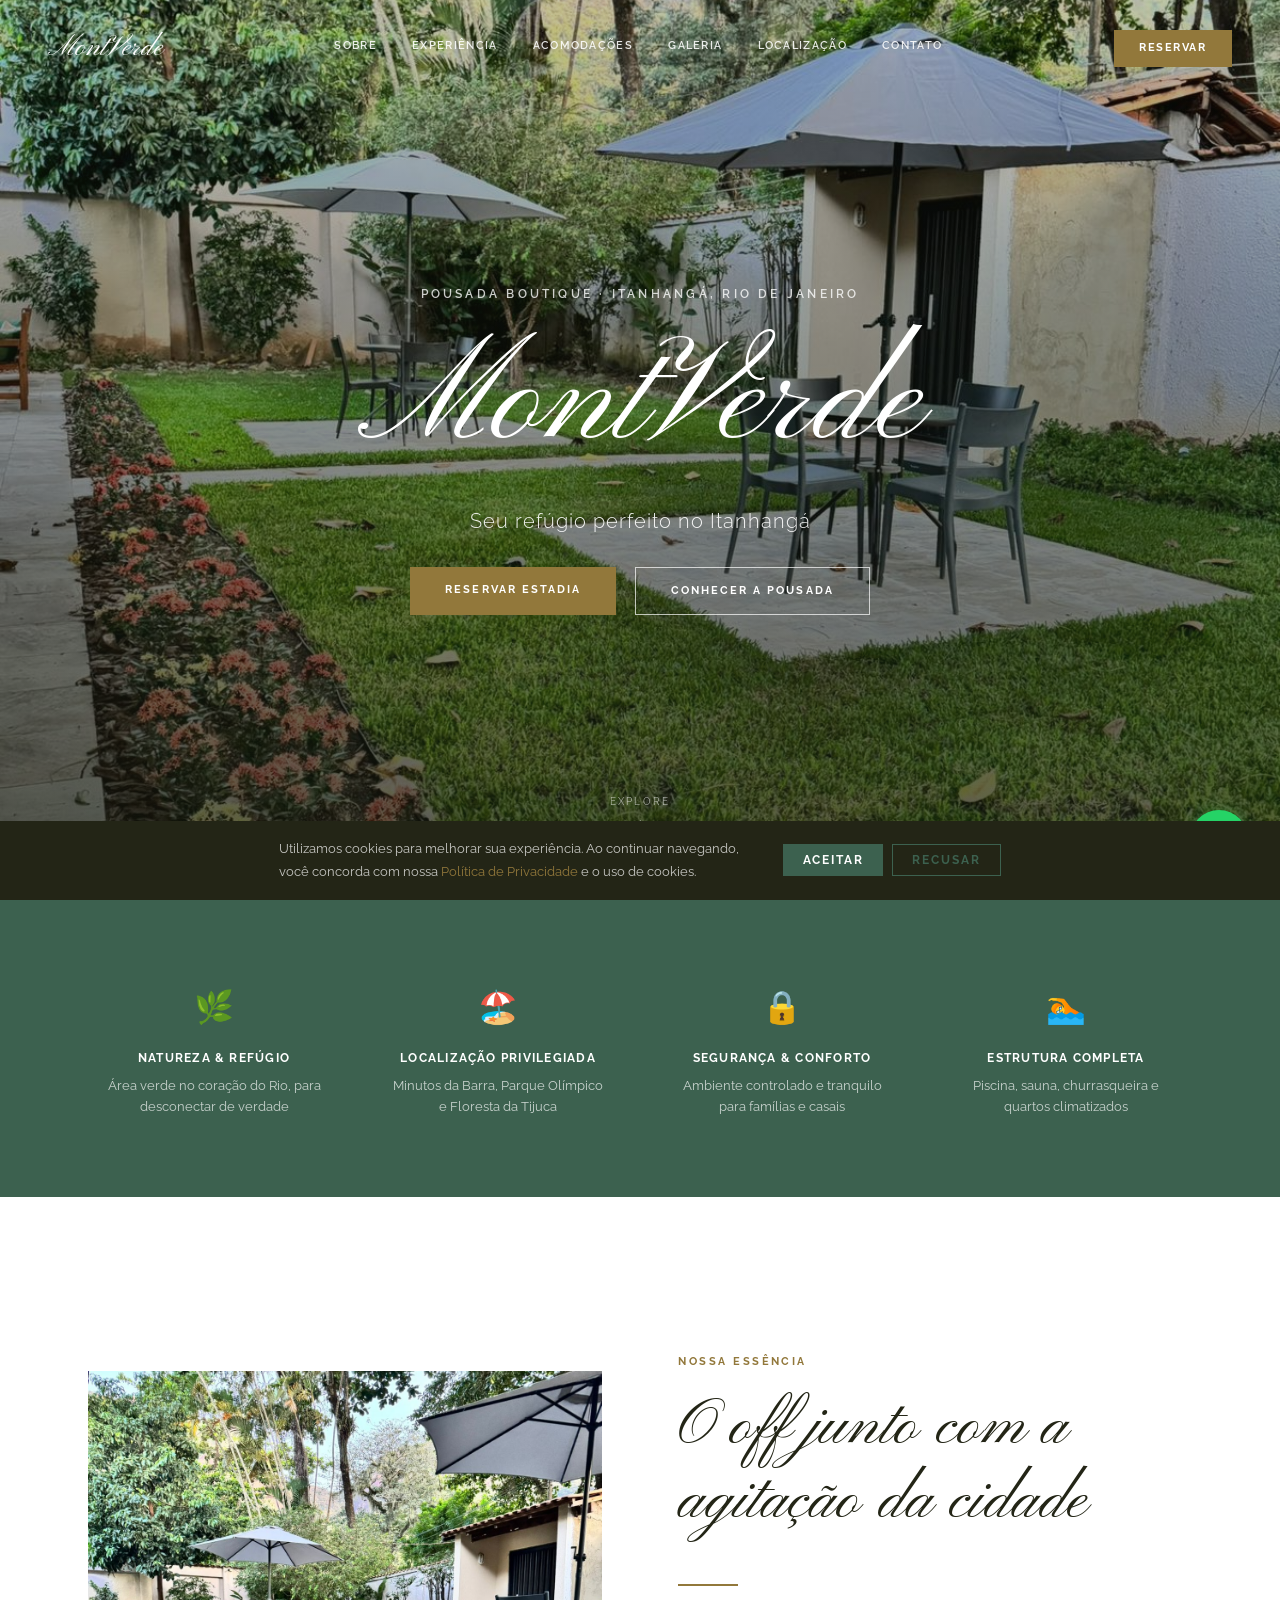
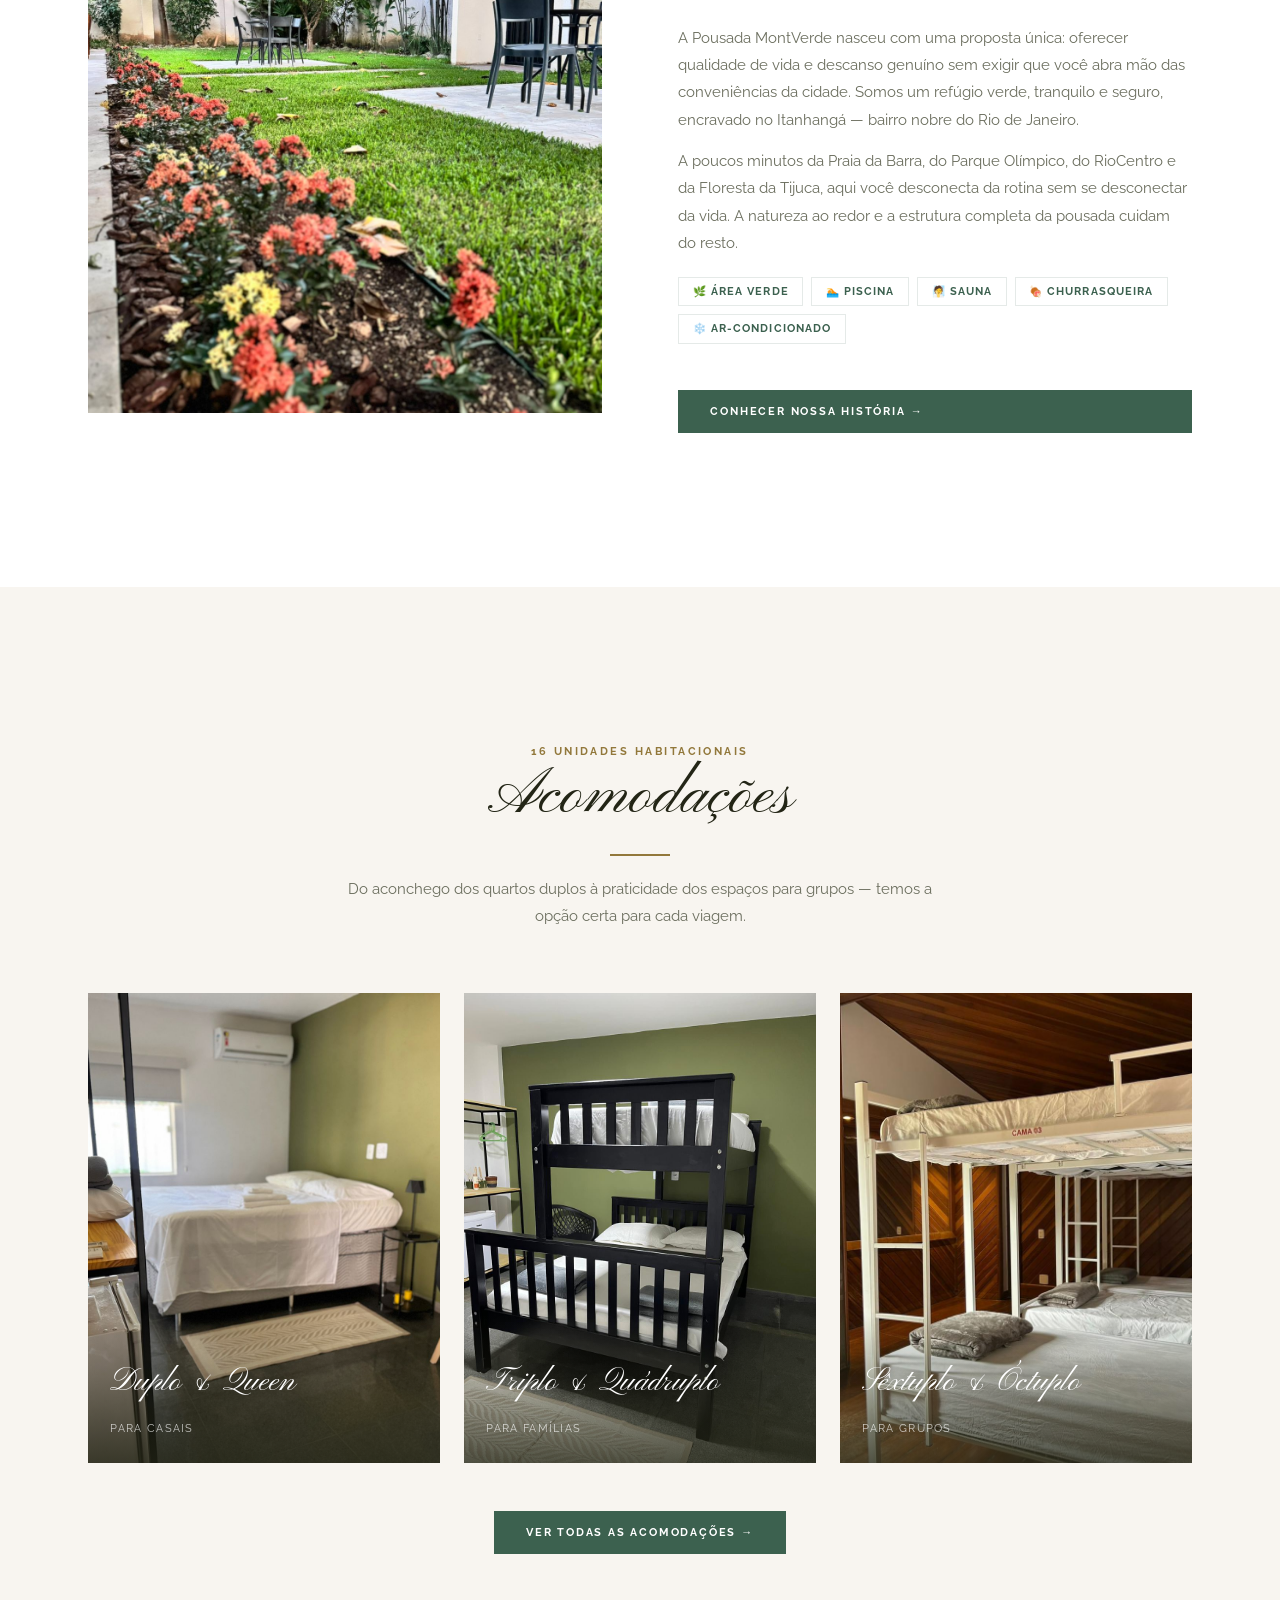
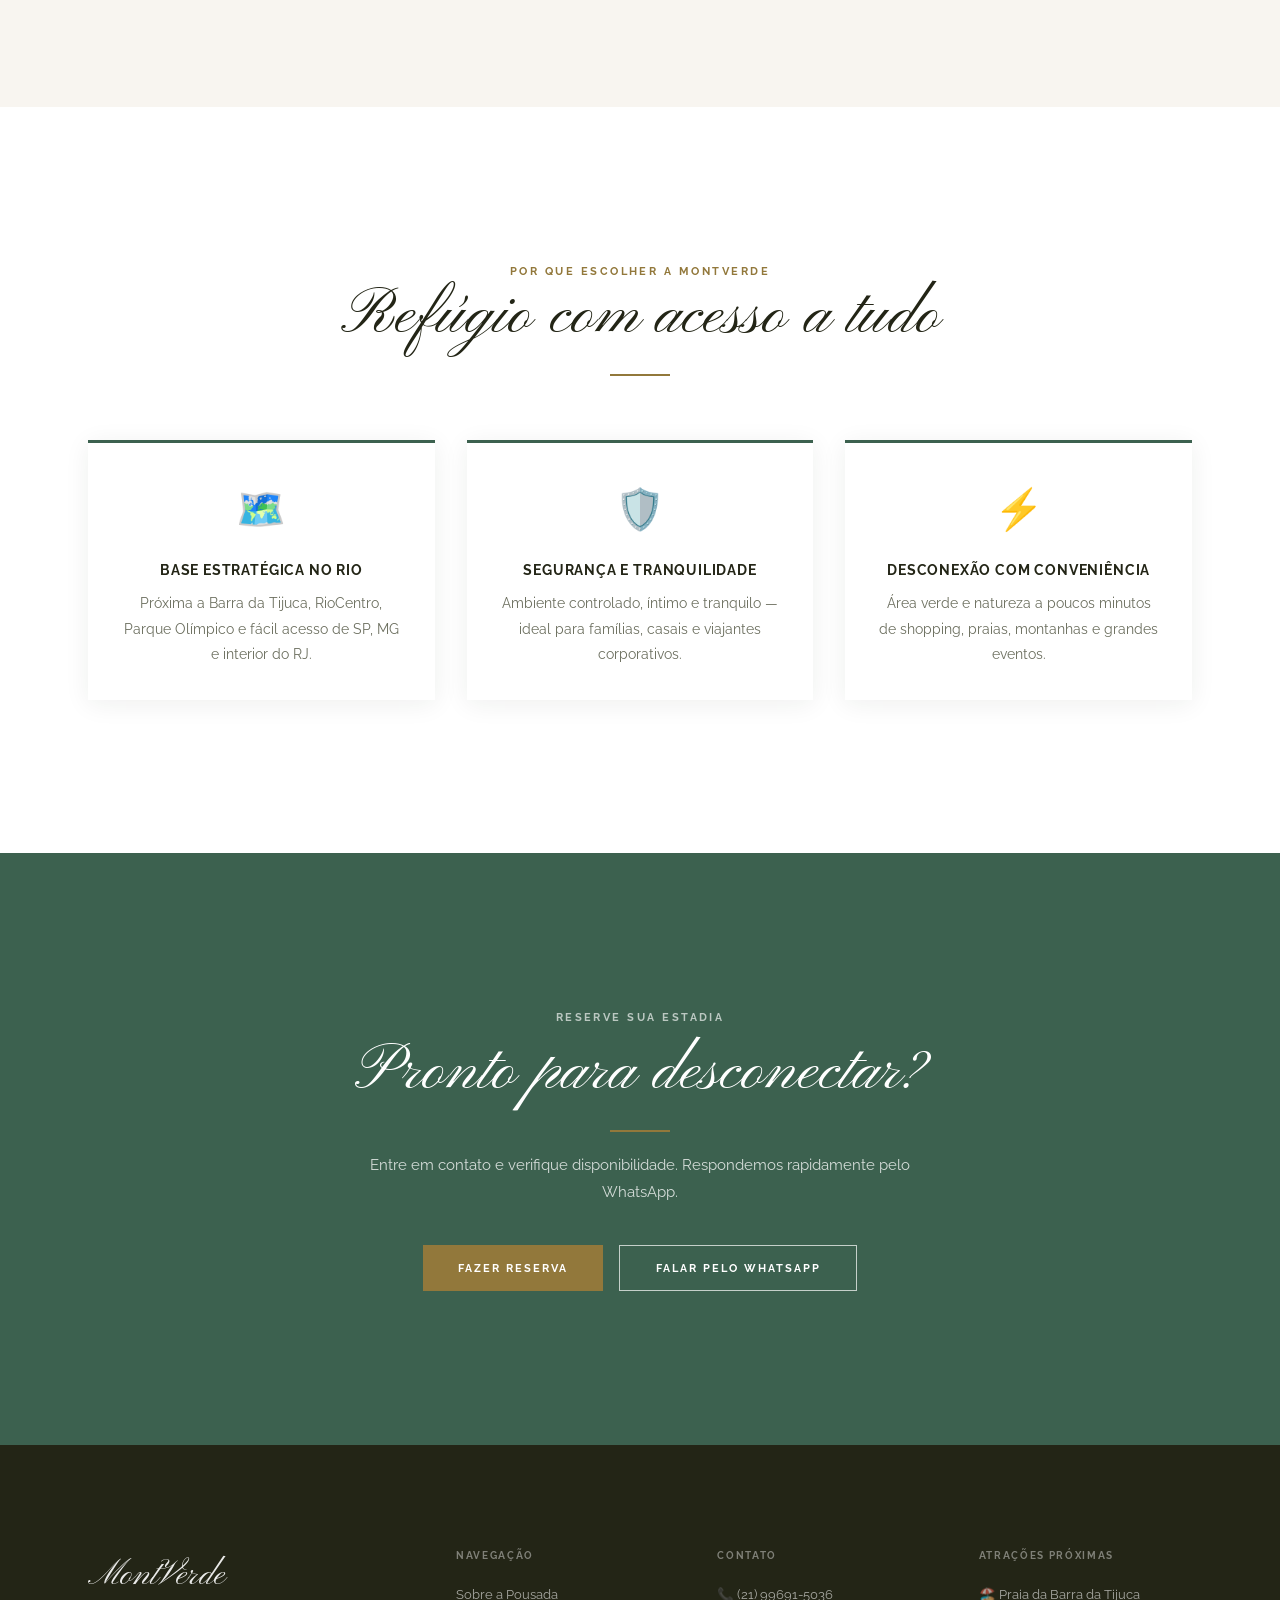
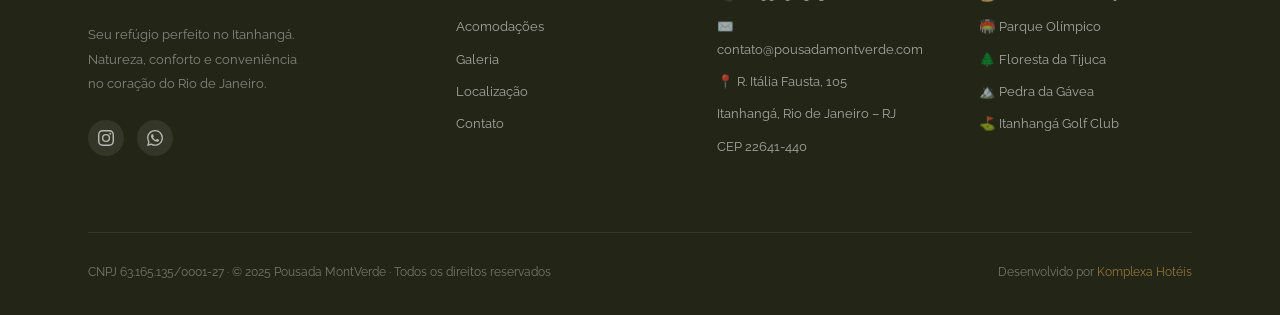
==== index.html @ 97b20285 "Add files via upload" ====
<!DOCTYPE html>
<html lang="pt-BR">
<head>
<meta charset="UTF-8">
<meta name="viewport" content="width=device-width, initial-scale=1.0">
<title>Pousada MontVerde | Refúgio Boutique no Itanhangá, Rio de Janeiro</title>
<meta name="description" content="Pousada boutique no coração do Itanhangá, Rio de Janeiro. Refúgio verde a minutos da Barra, Parque Olímpico e Floresta da Tijuca. Reserve sua estadia.">
<meta property="og:title" content="Pousada MontVerde | Itanhangá, Rio de Janeiro">
<meta property="og:description" content="Seu refúgio perfeito no Itanhangá — natureza, conforto e conveniência urbana no Rio de Janeiro.">
<meta property="og:image" content="https://pousadamontverde.com.br/assets/img/hero/fachada.jpg">
<meta property="og:url" content="https://pousadamontverde.com.br">
<meta property="og:type" content="website">
<link rel="canonical" href="https://pousadamontverde.com.br/">
<meta name="twitter:card" content="summary_large_image">
<meta name="twitter:image" content="https://pousadamontverde.com.br/assets/img/hero/fachada.jpg">

<!-- Schema.org -->


<!-- GTM HEAD -->
<script>(function(w,d,s,l,i){w[l]=w[l]||[];w[l].push({'gtm.start':
new Date().getTime(),event:'gtm.js'});var f=d.getElementsByTagName(s)[0],
j=d.createElement(s),dl=l!='dataLayer'?'&l='+l:'';j.async=true;j.src=
'https://www.googletagmanager.com/gtm.js?id='+i+dl;f.parentNode.insertBefore(j,f);
})(window,document,'script','dataLayer','GTM-MXDKKWH3');</script>

<!-- Fontes -->
<link rel="preconnect" href="https://fonts.googleapis.com">
<link rel="preconnect" href="https://fonts.gstatic.com" crossorigin>
<link href="https://fonts.googleapis.com/css2?family=Pinyon+Script&family=Raleway:ital,wght@0,300;0,400;0,500;0,600;0,700;1,300;1,400&display=swap" rel="stylesheet">

<!-- Lenis + GSAP + SplitType -->

<link rel="stylesheet" href="assets/css/style.css">

<script type="application/ld+json">
{
  "@context": "https://schema.org",
  "@type": "LodgingBusiness",
  "name": "Pousada MontVerde",
  "description": "Pousada boutique no Itanhangá, Rio de Janeiro. Refúgio verde com piscina, sauna, churrasqueira e fácil acesso à Barra da Tijuca.",
  "url": "https://pousadamontverde.com.br/",
  "telephone": "+55-21-99691-5036",
  "email": "contato@pousadamontverde.com",
  "image": "https://pousadamontverde.com.br/assets/img/hero/fachada.jpg",
  "taxID": "63.165.135/0001-27",
  "priceRange": "$$",
  "numberOfRooms": 16,
  "amenityFeature": [
    {"@type":"LocationFeatureSpecification","name":"Piscina","value":true},
    {"@type":"LocationFeatureSpecification","name":"Sauna","value":true},
    {"@type":"LocationFeatureSpecification","name":"Churrasqueira","value":true},
    {"@type":"LocationFeatureSpecification","name":"Ar-condicionado","value":true},
    {"@type":"LocationFeatureSpecification","name":"Wi-Fi","value":true}
  ],
  "address": {
    "@type": "PostalAddress",
    "streetAddress": "R. Itália Fausta, 105",
    "addressLocality": "Rio de Janeiro",
    "addressRegion": "RJ",
    "postalCode": "22641-440",
    "addressCountry": "BR"
  },
  "geo": {
    "@type": "GeoCoordinates",
    "latitude": -22.986,
    "longitude": -43.352
  },
  "sameAs": ["https://www.instagram.com/pousada_montverde/"],
  "checkinTime": "14:00",
  "checkoutTime": "12:00"
}
</script>
</head>
<body>

<!-- GTM BODY -->
<noscript><iframe src="https://www.googletagmanager.com/ns.html?id=GTM-MXDKKWH3"
height="0" width="0" style="display:none;visibility:hidden"></iframe></noscript>

<!-- ═══ HEADER ═══ -->
<header class="hdr hero-mode" id="hdr">
  <div class="hdr-inner">
    <a href="index.html" class="logo">MontVerde</a>
    <nav class="nav">
      <a href="sobre/">Sobre</a>
      <a href="experiencia/">Experiência</a>
      <a href="acomodacoes/">Acomodações</a>
      <a href="galeria/">Galeria</a>
      <a href="localizacao/">Localização</a>
      <a href="contato/">Contato</a>
    </nav>
    <a href="https://booking.hqbeds.com.br/montverde/rooms" class="hdr-btn">Reservar</a>
    <button class="ham" id="ham" aria-label="Menu" aria-expanded="false">
      <span></span><span></span><span></span>
    </button>
  </div>
</header>

<div class="mobnav" id="mobnav">
  <a href="sobre/" onclick="closeMob()">Sobre</a>
  <a href="experiencia/" onclick="closeMob()">Experiência</a>
  <a href="acomodacoes/" onclick="closeMob()">Acomodações</a>
  <a href="galeria/" onclick="closeMob()">Galeria</a>
  <a href="localizacao/" onclick="closeMob()">Localização</a>
  <a href="contato/" onclick="closeMob()">Contato</a>
  <a href="https://booking.hqbeds.com.br/montverde/rooms" class="btn-gold" style="margin-top:1rem" onclick="closeMob()">Reservar Agora</a>
</div>

<!-- ═══ HERO ═══ -->
<section class="hero" id="hero">
  <div class="hero-bg">
    <img src="assets/img/hero/fachada.jpg" alt="Pousada MontVerde — Itanhangá, Rio de Janeiro" fetchpriority="high" class="loaded">
  </div>
  <div class="hero-ov"></div>
  <div class="hero-c">
    <span class="hero-overline">Pousada Boutique · Itanhangá, Rio de Janeiro</span>
    <h1 class="hero-title">MontVerde</h1>
    <p class="hero-sub">Seu refúgio perfeito no Itanhangá</p>
    <div class="hero-ctas">
      <a href="https://booking.hqbeds.com.br/montverde/rooms" target="_blank" class="btn-gold">Reservar Estadia</a>
      <a href="sobre/" class="btn-outline-w">Conhecer a Pousada</a>
    </div>
  </div>
  <a href="#strip" class="hero-scroll" aria-label="Explorar">
    <span class="hero-scroll-label">Explore</span>
    <div class="hero-scroll-line"></div>
  </a>
</section>

<!-- ═══ STRIP DE HIGHLIGHTS ═══ -->
<div class="strip" id="strip">
  <div class="container">
    <div class="strip-g">
      <div class="strip-i">
        <div class="s-icon">🌿</div>
        <h4>Natureza & Refúgio</h4>
        <p>Área verde no coração do Rio, para desconectar de verdade</p>
      </div>
      <div class="strip-i">
        <div class="s-icon">🏖️</div>
        <h4>Localização Privilegiada</h4>
        <p>Minutos da Barra, Parque Olímpico e Floresta da Tijuca</p>
      </div>
      <div class="strip-i">
        <div class="s-icon">🔒</div>
        <h4>Segurança & Conforto</h4>
        <p>Ambiente controlado e tranquilo para famílias e casais</p>
      </div>
      <div class="strip-i">
        <div class="s-icon">🏊</div>
        <h4>Estrutura Completa</h4>
        <p>Piscina, sauna, churrasqueira e quartos climatizados</p>
      </div>
    </div>
  </div>
</div>

<!-- ═══ SOBRE PREVIEW ═══ -->
<section style="background:var(--surface)">
  <div class="container">
    <div class="ab-grid">
      <div class="ab-img">
        <img src="assets/img/sobre/entrada.jpg" alt="Área verde da Pousada MontVerde" loading="lazy" class="parallax">
      </div>
      <div class="ab-txt">
        <p class="overline">Nossa Essência</p>
        <h2>O off junto com a agitação da cidade</h2>
        <div class="divider"style="margin:1.5rem 0"></div>
        <p>A Pousada MontVerde nasceu com uma proposta única: oferecer qualidade de vida e descanso genuíno sem exigir que você abra mão das conveniências da cidade. Somos um refúgio verde, tranquilo e seguro, encravado no Itanhangá — bairro nobre do Rio de Janeiro.</p>
        <p>A poucos minutos da Praia da Barra, do Parque Olímpico, do RioCentro e da Floresta da Tijuca, aqui você desconecta da rotina sem se desconectar da vida. A natureza ao redor e a estrutura completa da pousada cuidam do resto.</p>
        <div class="badges">
          <span class="badge">🌿 Área Verde</span>
          <span class="badge">🏊 Piscina</span>
          <span class="badge">🧖 Sauna</span>
          <span class="badge">🍖 Churrasqueira</span>
          <span class="badge">❄️ Ar-condicionado</span>
        </div>
        <a href="sobre/" class="btn-green"style="display:inline-block;margin-top:2rem">Conhecer Nossa História →</a>
      </div>
    </div>
  </div>
</section>

<!-- ═══ QUARTOS PREVIEW ═══ -->
<section>
  <div class="container">
    <div class="sec-head c">
      <p class="overline">16 Unidades Habitacionais</p>
      <h2>Acomodações</h2>
      <div class="divider cx"></div>
      <p>Do aconchego dos quartos duplos à praticidade dos espaços para grupos — temos a opção certa para cada viagem.</p>
    </div>
    <div class="rp-g">
      <a href="acomodacoes/" class="rp-c">
        <img src="assets/img/quartos/casal.jpg" alt="Quarto Duplo Casal — Pousada MontVerde" loading="lazy">
        <div class="rp-info">
          <h3>Duplo & Queen</h3>
          <span>Para casais</span>
        </div>
      </a>
      <a href="acomodacoes/" class="rp-c">
        <img src="assets/img/quartos/triplo-beliche.jpg" alt="Quarto para famílias — Pousada MontVerde" loading="lazy">
        <div class="rp-info">
          <h3>Triplo & Quádruplo</h3>
          <span>Para famílias</span>
        </div>
      </a>
      <a href="acomodacoes/" class="rp-c">
        <img src="assets/img/quartos/sextuplo.jpg" alt="Quarto para grupos — Pousada MontVerde" loading="lazy">
        <div class="rp-info">
          <h3>Sêxtuplo & Óctuplo</h3>
          <span>Para grupos</span>
        </div>
      </a>
    </div>
    <div style="text-align:center;margin-top:3rem">
      <a href="acomodacoes/" class="btn-green">Ver Todas as Acomodações →</a>
    </div>
  </div>
</section>

<!-- ═══ DIFERENCIAIS VISUAIS ═══ -->
<section style="background:var(--surface)">
  <div class="container">
    <div class="sec-head c">
      <p class="overline">Por que escolher a MontVerde</p>
      <h2>Refúgio com acesso a tudo</h2>
      <div class="divider cx"></div>
    </div>
    <div class="dif-g">
      <div class="dif-c">
        <div class="dif-icon">🗺️</div>
        <h4>Base Estratégica no Rio</h4>
        <p>Próxima a Barra da Tijuca, RioCentro, Parque Olímpico e fácil acesso de SP, MG e interior do RJ.</p>
      </div>
      <div class="dif-c">
        <div class="dif-icon">🛡️</div>
        <h4>Segurança e Tranquilidade</h4>
        <p>Ambiente controlado, íntimo e tranquilo — ideal para famílias, casais e viajantes corporativos.</p>
      </div>
      <div class="dif-c">
        <div class="dif-icon">⚡</div>
        <h4>Desconexão com Conveniência</h4>
        <p>Área verde e natureza a poucos minutos de shopping, praias, montanhas e grandes eventos.</p>
      </div>
    </div>
  </div>
</section>

<!-- ═══ CTA SEÇÃO ═══ -->
<section style="background:var(--accent);text-align:center">
  <div class="container">
    <p class="overline" style="color:rgba(255,255,255,.65);text-align:center;display:block;margin:0 auto">Reserve sua estadia</p>
    <h2 style="color:#fff;margin:.6rem auto 1rem;text-align:center">Pronto para desconectar?</h2>
    <div class="divider cx"style="background:var(--cta)"></div>
    <p style="color:rgba(255,255,255,.78);margin:1.2rem auto 2.5rem;text-align:center">Entre em contato e verifique disponibilidade. Respondemos rapidamente pelo WhatsApp.</p>
    <div style="display:flex;gap:1rem;justify-content:center;flex-wrap:wrap">
      <a href="contato/" class="btn-gold">Fazer Reserva</a>
      <button class="btn-outline-w"onclick="openWAModal('Home — CTA')">Falar pelo WhatsApp</button>
    </div>
  </div>
</section>

<!-- ═══ FOOTER ═══ -->
<footer>
  <div class="container">
    <div class="ft-grid">
      <div class="ft-brand">
        <span class="logo">MontVerde</span>
        <p>Seu refúgio perfeito no Itanhangá. Natureza, conforto e conveniência no coração do Rio de Janeiro.</p>
        <div class="ft-social">
          <a href="https://instagram.com/pousada_montverde" target="_blank" rel="noopener" aria-label="Instagram">
            <svg width="16" height="16" viewBox="0 0 24 24" fill="currentColor"><path d="M12 2.163c3.204 0 3.584.012 4.85.07 3.252.148 4.771 1.691 4.919 4.919.058 1.265.069 1.645.069 4.849 0 3.205-.012 3.584-.069 4.849-.149 3.225-1.664 4.771-4.919 4.919-1.266.058-1.644.07-4.85.07-3.204 0-3.584-.012-4.849-.07-3.26-.149-4.771-1.699-4.919-4.92-.058-1.265-.07-1.644-.07-4.849 0-3.204.013-3.583.07-4.849.149-3.227 1.664-4.771 4.919-4.919 1.266-.057 1.645-.069 4.849-.069zM12 0C8.741 0 8.333.014 7.053.072 2.695.272.273 2.69.073 7.052.014 8.333 0 8.741 0 12c0 3.259.014 3.668.072 4.948.2 4.358 2.618 6.78 6.98 6.98C8.333 23.986 8.741 24 12 24c3.259 0 3.668-.014 4.948-.072 4.354-.2 6.782-2.618 6.979-6.98.059-1.28.073-1.689.073-4.948 0-3.259-.014-3.667-.072-4.947-.196-4.354-2.617-6.78-6.979-6.98C15.668.014 15.259 0 12 0zm0 5.838a6.162 6.162 0 100 12.324 6.162 6.162 0 000-12.324zM12 16a4 4 0 110-8 4 4 0 010 8zm6.406-11.845a1.44 1.44 0 100 2.881 1.44 1.44 0 000-2.881z"/></svg>
          </a>
          <a href="https://wa.me/5521996915036" target="_blank" rel="noopener" aria-label="WhatsApp">
            <svg width="16" height="16" viewBox="0 0 24 24" fill="currentColor"><path d="M17.472 14.382c-.297-.149-1.758-.867-2.03-.967-.273-.099-.471-.148-.67.15-.197.297-.767.966-.94 1.164-.173.199-.347.223-.644.075-.297-.15-1.255-.463-2.39-1.475-.883-.788-1.48-1.761-1.653-2.059-.173-.297-.018-.458.13-.606.134-.133.298-.347.446-.52.149-.174.198-.298.298-.497.099-.198.05-.371-.025-.52-.075-.149-.669-1.612-.916-2.207-.242-.579-.487-.5-.669-.51-.173-.008-.371-.01-.57-.01-.198 0-.52.074-.792.372-.272.297-1.04 1.016-1.04 2.479 0 1.462 1.065 2.875 1.213 3.074.149.198 2.096 3.2 5.077 4.487.709.306 1.262.489 1.694.625.712.227 1.36.195 1.871.118.571-.085 1.758-.719 2.006-1.413.248-.694.248-1.289.173-1.413-.074-.124-.272-.198-.57-.347m-5.421 7.403h-.004a9.87 9.87 0 01-5.031-1.378l-.361-.214-3.741.982.998-3.648-.235-.374a9.86 9.86 0 01-1.51-5.26c.001-5.45 4.436-9.884 9.888-9.884 2.64 0 5.122 1.03 6.988 2.898a9.825 9.825 0 012.893 6.994c-.003 5.45-4.437 9.884-9.885 9.884m8.413-18.297A11.815 11.815 0 0012.05 0C5.495 0 .16 5.335.157 11.892c0 2.096.547 4.142 1.588 5.945L.057 24l6.305-1.654a11.882 11.882 0 005.683 1.448h.005c6.554 0 11.89-5.335 11.893-11.893a11.821 11.821 0 00-3.48-8.413z"/></svg>
          </a>
        </div>
      </div>
      <div class="ft-col">
        <h4>Navegação</h4>
        <a href="sobre/">Sobre a Pousada</a>
        <a href="acomodacoes/">Acomodações</a>
        <a href="galeria/">Galeria</a>
        <a href="localizacao/">Localização</a>
        <a href="contato/">Contato</a>
      </div>
      <div class="ft-col">
        <h4>Contato</h4>
        <span>📞 (21) 99691-5036</span>
        <span>✉️ contato@pousadamontverde.com</span>
        <span>📍 R. Itália Fausta, 105</span>
        <span>Itanhangá, Rio de Janeiro – RJ</span>
        <span>CEP 22641-440</span>
      </div>
      <div class="ft-col">
        <h4>Atrações Próximas</h4>
        <span>🏖️ Praia da Barra da Tijuca</span>
        <span>🏟️ Parque Olímpico</span>
        <span>🌲 Floresta da Tijuca</span>
        <span>🏔️ Pedra da Gávea</span>
        <span>⛳ Itanhangá Golf Club</span>
      </div>
    </div>
    <div class="ft-bottom">
      <p>CNPJ 63.165.135/0001-27 · © 2025 Pousada MontVerde · Todos os direitos reservados</p>
      <p>Desenvolvido por <a href="#" target="_blank">Komplexa Hotéis</a></p>
    </div>
  </div>
</footer>

<!-- ═══ WHATSAPP BOTÃO FLUTUANTE ═══ -->
<button class="wa-btn" onclick="openWAModal()" aria-label="Falar pelo WhatsApp">
  <svg viewBox="0 0 24 24"><path d="M17.472 14.382c-.297-.149-1.758-.867-2.03-.967-.273-.099-.471-.148-.67.15-.197.297-.767.966-.94 1.164-.173.199-.347.223-.644.075-.297-.15-1.255-.463-2.39-1.475-.883-.788-1.48-1.761-1.653-2.059-.173-.297-.018-.458.13-.606.134-.133.298-.347.446-.52.149-.174.198-.298.298-.497.099-.198.05-.371-.025-.52-.075-.149-.669-1.612-.916-2.207-.242-.579-.487-.5-.669-.51-.173-.008-.371-.01-.57-.01-.198 0-.52.074-.792.372-.272.297-1.04 1.016-1.04 2.479 0 1.462 1.065 2.875 1.213 3.074.149.198 2.096 3.2 5.077 4.487.709.306 1.262.489 1.694.625.712.227 1.36.195 1.871.118.571-.085 1.758-.719 2.006-1.413.248-.694.248-1.289.173-1.413-.074-.124-.272-.198-.57-.347m-5.421 7.403h-.004a9.87 9.87 0 01-5.031-1.378l-.361-.214-3.741.982.998-3.648-.235-.374a9.86 9.86 0 01-1.51-5.26c.001-5.45 4.436-9.884 9.888-9.884 2.64 0 5.122 1.03 6.988 2.898a9.825 9.825 0 012.893 6.994c-.003 5.45-4.437 9.884-9.885 9.884m8.413-18.297A11.815 11.815 0 0012.05 0C5.495 0 .16 5.335.157 11.892c0 2.096.547 4.142 1.588 5.945L.057 24l6.305-1.654a11.882 11.882 0 005.683 1.448h.005c6.554 0 11.89-5.335 11.893-11.893a11.821 11.821 0 00-3.48-8.413z"/></svg>
</button>

<!-- ═══ MODAL WHATSAPP ═══ -->
<div class="wa-modal" id="waModal">
  <div class="wa-box">
    <div class="wa-box-hdr">
      <h4>💬 Falar com a Pousada</h4>
      <button class="wa-close" onclick="closeWAModal()">×</button>
    </div>
    <form onsubmit="submitWAForm(event)">
      <input type="hidden" id="wa-contexto" value="">
      <div class="fg"><label>Seu nome *</label><input type="text" id="wa-nome" placeholder="Como posso te chamar?" required></div>
      <div class="fg"><label>E-mail</label><input type="email" id="wa-email" placeholder="seu@email.com"></div>
      <div class="fg"><label>Telefone *</label><input type="tel" id="wa-tel" placeholder="(21) 99999-9999" required></div>
      <div class="fg"><label>Check-in</label><input type="date" id="wa-checkin"></div>
      <div class="fg"><label>Check-out</label><input type="date" id="wa-checkout"></div>
      <button type="submit" class="wa-submit">Abrir WhatsApp →</button>
    </form>
  </div>
</div>

<!-- ═══ POPUP DESCONTO ═══ -->
<div class="discount-popup" id="discountPopup">
  <div class="dp-box">
    <button class="dp-close" onclick="closePopup()">×</button>
    <div class="dp-content">
      <p class="overline">Oferta exclusiva</p>
      <h3>Reserve direto e<br><span class="dp-highlight">economize mais</span></h3>
      <p class="dp-sub">Deixe seu contato e receba condições especiais para reservas diretas na Pousada MontVerde.</p>
      <form onsubmit="submitPopup(event)">
        <div class="dp-field"><input type="text" id="popup-nome" placeholder="Seu nome" required></div>
        <div class="dp-field"><input type="email" id="popup-email" placeholder="Seu melhor e-mail" required></div>
        <button type="submit" class="dp-btn">Quero as condições especiais →</button>
      </form>
      <p class="dp-disclaimer">Ao enviar, você concorda com nossa <a href="#">Política de Privacidade</a>. Sem spam.</p>
    </div>
    <div class="dp-img">
      <img src="assets/img/hero/fachada.jpg" alt="Pousada MontVerde" class="loaded">
      <div class="dp-img-ov"></div>
    </div>
  </div>
</div>

<!-- ═══ COOKIE BANNER ═══ -->
<div class="ck" id="cookieBanner">
  <div class="ck-in">
    <p>Utilizamos cookies para melhorar sua experiência. Ao continuar navegando, você concorda com nossa <a href="#">Política de Privacidade</a> e o uso de cookies.</p>
    <div style="display:flex;gap:.6rem;flex-shrink:0">
      <button class="btn-green" style="font-size:.72rem;padding:.5rem 1.2rem" onclick="acceptCookies()">Aceitar</button>
      <button class="btn-outline" style="font-size:.72rem;padding:.5rem 1.2rem" onclick="declineCookies()">Recusar</button>
    </div>
  </div>
</div>

<script src="assets/js/main.js"></script>
</body>
</html>
---- assets/css/style.css ----
/* ============================================================
   POUSADA MONTVERDE — style.css
   Gerado pela skill hotel-boutique-site | Komplexa Hotéis
   ============================================================ */

/* ── RESET ── */
*, *::before, *::after { margin: 0; padding: 0; box-sizing: border-box; }
html { scroll-behavior: auto; }
body {
  background: var(--bg); color: var(--text);
  font-family: var(--font-body); overflow-x: hidden;
  -webkit-font-smoothing: antialiased; line-height: 1.7;
}
img, video { max-width: 100%; display: block; object-fit: cover; }
a { color: inherit; text-decoration: none; }
button { cursor: pointer; }

/* ── TOKENS ── */
:root {
  --accent:       #3c614f;
  --accent-hover: #2d4e3d;
  --accent-rgb:   60, 97, 79;
  --accent-soft:  rgba(60,97,79,.08);
  --cta:          #92783b;
  --cta-hover:    #7a6430;
  --cta-rgb:      146,120,59;
  --bg:           #f8f5f0;
  --bg-rgb:       248,245,240;
  --surface:      #ffffff;
  --surface-light:#f0ede7;
  --text:         #232516;
  --text-muted:   #6b6e5e;
  --border:       rgba(60,97,79,.13);
  --shadow:       0 4px 24px rgba(35,37,22,.07);
  --shadow-lg:    0 12px 48px rgba(35,37,22,.13);
  --hero-overlay: linear-gradient(to bottom,rgba(35,37,22,.28) 0%,rgba(35,37,22,.05) 40%,rgba(35,37,22,.58) 100%);
  --font-display: 'Pinyon Script', cursive;
  --font-body:    'Raleway', sans-serif;
  --space-xs: clamp(.5rem,1vw,.75rem);
  --space-sm: clamp(1rem,2vw,1.5rem);
  --space-md: clamp(2rem,4vw,3rem);
  --space-lg: clamp(4rem,8vw,6rem);
  --space-xl: clamp(6rem,12vw,10rem);
  --space-xxl:clamp(8rem,15vw,14rem);
  --ease: cubic-bezier(.25,.46,.45,.94);
}

/* ── TIPOGRAFIA ── */
h1 { font-family:var(--font-display); font-size:clamp(3rem,8vw,7rem); font-weight:400; line-height:1.05; }
h2 { font-family:var(--font-display); font-size:clamp(2.2rem,5vw,4rem); font-weight:400; line-height:1.15; }
h3 { font-family:var(--font-display); font-size:clamp(1.4rem,2.5vw,2rem); font-weight:400; }
h4 { font-family:var(--font-body); font-size:.85rem; font-weight:700; letter-spacing:.06em; text-transform:uppercase; }
.overline { font-family:var(--font-body); font-size:.7rem; letter-spacing:.22em; text-transform:uppercase; color:var(--cta); font-weight:700; }
p { font-size:clamp(.92rem,1.1vw,1.04rem); line-height:1.85; color:var(--text-muted); max-width:65ch; }

/* ── LAYOUT ── */
section { padding:var(--space-xl) 0; }
.container { max-width:1200px; margin:0 auto; padding:0 clamp(1.5rem,4vw,3rem); }
.sec-head { margin-bottom:clamp(2.5rem,5vw,4rem); }
.sec-head.c { text-align:center; }
.sec-head.c p { margin:0 auto; }

/* ── DIVIDERS ── */
.divider { width:60px; height:1.5px; background:var(--cta); transform-origin:left center; }
.divider.cx { margin:1.2rem auto; transform-origin:center; }

/* ── LAZY LOAD ── */
img { opacity:0; transition:opacity .6s ease; }
img.loaded { opacity:1; }

/* ── PLACEHOLDER QUANDO SEM FOTO ── */
.hero-bg img { background:linear-gradient(160deg,#232516 0%,#3c614f 100%); }
.pg-hero > img { background:linear-gradient(160deg,#232516 0%,#3c614f 60%); }
.ab-img img,.sobre-img-big img,.sobre-img-sm img,.rc-img img,.rp-c img,.gi img,.dp-img img { background:var(--surface-light); }

/* ── BOTÕES ── */
.btn-primary { display:inline-block; background:var(--accent); color:#fff; padding:.85rem 2.2rem; font-family:var(--font-body); font-size:.7rem; letter-spacing:.18em; text-transform:uppercase; font-weight:700; transition:background .3s; border:none; }
.btn-primary:hover { background:var(--accent-hover); }
.btn-gold { display:inline-block; background:var(--cta); color:#fff; padding:.85rem 2.2rem; font-family:var(--font-body); font-size:.7rem; letter-spacing:.18em; text-transform:uppercase; font-weight:700; transition:background .3s; border:none; }
.btn-gold:hover { background:var(--cta-hover); }
.btn-green { display:inline-block; background:var(--accent); color:#fff; padding:.75rem 2rem; font-family:var(--font-body); font-size:.7rem; letter-spacing:.16em; text-transform:uppercase; font-weight:700; transition:background .3s; border:none; }
.btn-green:hover { background:var(--accent-hover); }
.btn-outline { display:inline-block; background:transparent; color:var(--accent); padding:.75rem 2rem; font-family:var(--font-body); font-size:.7rem; letter-spacing:.16em; text-transform:uppercase; font-weight:700; border:1.5px solid var(--accent); transition:all .3s; }
.btn-outline:hover { background:var(--accent); color:#fff; }
.btn-outline-w { display:inline-block; background:transparent; color:#fff; padding:.85rem 2.2rem; font-family:var(--font-body); font-size:.7rem; letter-spacing:.18em; text-transform:uppercase; font-weight:700; border:1.5px solid rgba(255,255,255,.7); transition:all .3s; }
.btn-outline-w:hover { background:#fff; color:var(--accent); }

/* ── HEADER ── */
.hdr { position:fixed; top:0; left:0; right:0; z-index:1000; padding:1.5rem 0; transition:all .4s var(--ease); }
.hdr.hero-mode { background:transparent; }
.hdr.solid { background:rgba(var(--bg-rgb),.97); backdrop-filter:blur(20px); padding:.9rem 0; box-shadow:0 1px 0 var(--border); }
.hdr-inner { max-width:1400px; margin:0 auto; padding:0 clamp(1.5rem,4vw,3rem); display:flex; align-items:center; justify-content:space-between; }
.logo { font-family:var(--font-display); font-size:1.8rem; font-weight:400; color:#fff; transition:color .4s; }
.hdr.solid .logo { color:var(--accent); }
.nav { display:flex; gap:2.2rem; }
.nav a { font-family:var(--font-body); font-size:.68rem; letter-spacing:.12em; text-transform:uppercase; font-weight:600; color:rgba(255,255,255,.88); position:relative; padding-bottom:4px; transition:color .3s; }
.hdr.solid .nav a { color:var(--text); }
.nav a::after { content:''; position:absolute; bottom:0; left:0; width:0; height:1px; background:var(--cta); transition:width .3s; }
.nav a:hover::after { width:100%; }
.hdr-btn { background:var(--cta); color:#fff; border:none; padding:.6rem 1.6rem; font-family:var(--font-body); font-size:.68rem; letter-spacing:.14em; text-transform:uppercase; font-weight:700; cursor:pointer; transition:background .3s; text-decoration:none; display:inline-block; }
.hdr-btn:hover { background:var(--cta-hover); }
.ham { display:none; flex-direction:column; gap:5px; background:none; border:none; cursor:pointer; padding:.5rem; }
.ham span { width:26px; height:1.5px; background:#fff; transition:all .3s; }
.hdr.solid .ham span { background:var(--text); }
.ham.open span:nth-child(1) { transform:rotate(45deg) translate(5px,4px); }
.ham.open span:nth-child(2) { opacity:0; }
.ham.open span:nth-child(3) { transform:rotate(-45deg) translate(5px,-4px); }
.mobnav { position:fixed; inset:0; z-index:999; background:var(--bg); display:flex; flex-direction:column; align-items:center; justify-content:center; gap:1.8rem; opacity:0; visibility:hidden; transition:all .4s var(--ease); padding:2rem; }
.mobnav.open { opacity:1; visibility:visible; }
.mobnav a { font-family:var(--font-display); font-size:clamp(1.8rem,5vw,2.8rem); color:var(--text); transition:color .2s; }
.mobnav a:hover { color:var(--accent); }
.mobnav .btn-gold { font-family:var(--font-body)!important; font-size:.75rem!important; letter-spacing:.18em!important; padding:.85rem 2rem!important; }

/* ── HERO ── */
/* ── HERO ── */
.hero { position:relative; height:100vh; min-height:600px; display:flex; flex-direction:column; align-items:center; justify-content:center; overflow:hidden; }
.hero-bg { position:absolute; inset:0; }
.hero-bg img { width:100%; height:100%; object-fit:cover; opacity:1; }
.hero-ov { position:absolute; inset:0; background:linear-gradient(to bottom,rgba(20,24,14,.25) 0%,rgba(20,24,14,.45) 40%,rgba(20,24,14,.72) 100%); }
.hero-c { position:relative; z-index:2; display:flex; flex-direction:column; align-items:center; text-align:center; padding:0 clamp(1.5rem,4vw,3rem); width:100%; gap:clamp(1.4rem,3vh,2.2rem); }
.hero-overline { font-family:var(--font-body); font-size:.72rem; letter-spacing:.28em; text-transform:uppercase; color:rgba(255,255,255,.78); font-weight:600; display:block; margin:0; }
.hero-title { font-family:var(--font-display); font-size:clamp(4.5rem,12vw,9rem); font-weight:400; line-height:1; color:#fff; margin:0; }
.hero-divider { width:50px; height:1.5px; background:var(--cta); margin:0; display:none; }
.hero-sub { font-family:var(--font-body); font-size:clamp(1rem,1.6vw,1.25rem); color:rgba(255,255,255,.92); letter-spacing:.05em; font-weight:300; margin:0; }
.hero-ctas { display:flex; gap:1.2rem; justify-content:center; flex-wrap:wrap; margin:0; }
.hero-scroll { position:absolute; bottom:2.5rem; left:50%; transform:translateX(-50%); z-index:2; display:flex; flex-direction:column; align-items:center; gap:.6rem; color:rgba(255,255,255,.6); text-decoration:none; transition:color .3s; }
.hero-scroll:hover { color:rgba(255,255,255,.95); }
.hero-scroll-label { font-family:var(--font-body); font-size:.62rem; letter-spacing:.22em; text-transform:uppercase; }
.hero-scroll-line { width:1px; height:40px; background:rgba(255,255,255,.45); animation:scrollPulse 2s ease-in-out infinite; }
@keyframes scrollPulse { 0%,100%{opacity:.3} 50%{opacity:1} }
.scroll-hint { position:absolute; bottom:2.5rem; left:50%; transform:translateX(-50%); display:flex; flex-direction:column; align-items:center; gap:.5rem; z-index:2; }
.scroll-hint span { font-family:var(--font-body); font-size:.62rem; letter-spacing:.2em; text-transform:uppercase; color:rgba(255,255,255,.55); }
.scl { width:1px; height:50px; background:linear-gradient(to bottom,rgba(255,255,255,.5),transparent); animation:scrollPulse 1.8s ease-in-out infinite; }
@keyframes scrollPulse { 0%,100%{opacity:.3} 50%{opacity:1} }

/* HQ Beds booking widget wrapper */
.hqbeds-wrap { background:rgba(248,245,240,.97); padding:1rem 1.5rem; max-width:380px; margin:0 auto; box-shadow:0 8px 32px rgba(0,0,0,.22); display:flex; justify-content:center; align-items:center; }

/* ── STRIP ── */
.strip { background:var(--accent); padding:clamp(2.5rem,5vw,4rem) 0; }
.strip-g { display:grid; grid-template-columns:repeat(4,1fr); gap:2rem; text-align:center; }
.strip-i { padding:1rem; }
.s-icon { font-size:2rem; margin-bottom:.8rem; }
.strip-i h4 { color:#fff; font-size:.78rem; letter-spacing:.1em; margin-bottom:.4rem; }
.strip-i p { color:rgba(255,255,255,.72); font-size:.8rem; max-width:100%; line-height:1.65; }

/* ── SOBRE PREVIEW ── */
.ab-grid { display:grid; grid-template-columns:1fr 1fr; gap:clamp(3rem,6vw,6rem); align-items:center; }
.ab-img { position:relative; overflow:hidden; aspect-ratio:4/5; }
.ab-img img { width:100%; height:100%; object-fit:cover; }
.ab-txt { display:flex; flex-direction:column; gap:.9rem; }
.ab-txt h2 { margin:.4rem 0; }
.badges { display:flex; flex-wrap:wrap; gap:.5rem; margin-top:.4rem; }
.badge { display:inline-block; padding:.3rem .85rem; border:1px solid var(--border); font-size:.66rem; letter-spacing:.1em; text-transform:uppercase; color:var(--accent); font-weight:700; }

/* ── QUARTOS PREVIEW ── */
.rp-g { display:grid; grid-template-columns:repeat(3,1fr); gap:1.5rem; margin-top:clamp(2.5rem,5vw,4rem); }
.rp-c { position:relative; overflow:hidden; aspect-ratio:3/4; display:block; }
.rp-c img { width:100%; height:100%; object-fit:cover; transition:transform .7s var(--ease); }
.rp-c:hover img { transform:scale(1.07); }
.rp-info { position:absolute; bottom:0; left:0; right:0; padding:2.5rem 1.4rem 1.4rem; background:linear-gradient(to top,rgba(35,37,22,.78),transparent); color:#fff; }
.rp-info h3 { color:#fff; margin-bottom:.2rem; }
.rp-info span { font-size:.68rem; letter-spacing:.12em; text-transform:uppercase; color:rgba(255,255,255,.72); }

/* ── PAGE HERO (subpáginas) ── */
.pg-hero { position:relative; height:55vh; min-height:380px; display:flex; align-items:flex-end; overflow:hidden; }
.pg-hero > img { position:absolute; inset:0; width:100%; height:115%; object-fit:cover; }
.pg-hero::after { content:''; position:absolute; inset:0; background:linear-gradient(to top,rgba(35,37,22,.72) 0%,rgba(35,37,22,.18) 60%,transparent 100%); }
.pg-hero-c { position:relative; z-index:2; color:#fff; padding:3rem clamp(1.5rem,4vw,3rem); max-width:1400px; margin:0 auto; width:100%; }
.pg-hero-c .overline { color:rgba(255,255,255,.72); margin-bottom:.5rem; display:block; }
.pg-hero-c h1 { font-size:clamp(2.5rem,6vw,5rem); color:#fff; }

/* ── ACOMODAÇÕES ── */
.fbr { display:flex; gap:.5rem; flex-wrap:wrap; margin-bottom:3rem; justify-content:center; }
.fbtn { background:transparent; border:1.5px solid var(--border); padding:.5rem 1.4rem; font-family:var(--font-body); font-size:.68rem; letter-spacing:.12em; text-transform:uppercase; font-weight:700; color:var(--text-muted); cursor:pointer; transition:all .3s; }
.fbtn:hover,.fbtn.active { background:var(--accent); border-color:var(--accent); color:#fff; }
.rm-g { display:grid; grid-template-columns:repeat(3,1fr); gap:2rem; }
.rc { background:var(--surface); box-shadow:var(--shadow); overflow:hidden; transition:transform .4s var(--ease),box-shadow .4s; }
.rc:hover { transform:translateY(-6px); box-shadow:var(--shadow-lg); }
.rc-img { position:relative; overflow:hidden; aspect-ratio:4/3; }
.rc-img img { width:100%; height:100%; object-fit:cover; transition:transform .6s var(--ease); }
.rc:hover .rc-img img { transform:scale(1.06); }
.rc-tag { position:absolute; top:1rem; left:1rem; background:var(--accent); color:#fff; padding:.25rem .75rem; font-size:.62rem; letter-spacing:.12em; text-transform:uppercase; font-weight:700; }
.rc-b { padding:1.4rem 1.6rem; }
.rc-b h3 { font-size:clamp(1rem,1.8vw,1.5rem); margin-bottom:.5rem; }
.rc-b p { font-size:.86rem; margin-bottom:.8rem; max-width:100%; }
.rc-feats { display:flex; flex-wrap:wrap; gap:.35rem; margin-bottom:1rem; }
.rc-feat { font-size:.62rem; letter-spacing:.08em; text-transform:uppercase; font-weight:700; color:var(--accent); padding:.2rem .55rem; border:1px solid rgba(var(--accent-rgb),.25); }
.rc-wa { display:flex; align-items:center; gap:.5rem; color:#25D366; font-size:.7rem; letter-spacing:.1em; text-transform:uppercase; font-weight:700; cursor:pointer; background:none; border:none; transition:opacity .2s; margin-top:.5rem; }
.rc-wa:hover { opacity:.75; }

/* ── GALERIA ── */
.gal-g { display:grid; grid-template-columns:repeat(4,1fr); gap:.8rem; }
.gi { overflow:hidden; aspect-ratio:1; cursor:pointer; }
.gi.tall { grid-row:span 2; aspect-ratio:auto; }
.gi img { width:100%; height:100%; object-fit:cover; transition:transform .6s var(--ease); }
.gi:hover img { transform:scale(1.06); }
#lb { position:fixed; inset:0; z-index:9999; background:rgba(0,0,0,.95); display:flex; align-items:center; justify-content:center; opacity:0; visibility:hidden; transition:all .35s var(--ease); }
#lb.open { opacity:1; visibility:visible; }
#lbImg { max-width:90vw; max-height:85vh; object-fit:contain; opacity:1; }
.lb-close { position:absolute; top:1.5rem; right:1.5rem; background:none; border:none; color:#fff; font-size:2rem; cursor:pointer; opacity:.7; transition:opacity .2s; }
.lb-close:hover { opacity:1; }
.lb-nav { position:absolute; top:50%; transform:translateY(-50%); background:rgba(255,255,255,.1); border:none; color:#fff; width:50px; height:50px; font-size:1.5rem; cursor:pointer; display:flex; align-items:center; justify-content:center; transition:background .2s; }
.lb-nav:hover { background:rgba(255,255,255,.2); }
.lb-prev { left:1rem; }
.lb-next { right:1rem; }
#lbCnt { position:absolute; bottom:1.5rem; left:50%; transform:translateX(-50%); color:rgba(255,255,255,.55); font-size:.75rem; letter-spacing:.1em; }

/* ── LOCALIZAÇÃO ── */
.map-wrap { width:100%; height:460px; overflow:hidden; }
.map-wrap iframe { width:100%; height:100%; border:0; }
.loc-grid { display:grid; grid-template-columns:1fr 1fr; gap:clamp(3rem,6vw,5rem); align-items:start; }
.atrac-list { display:flex; flex-direction:column; gap:.8rem; margin-top:1.5rem; }
.atrac-item { display:flex; align-items:center; gap:1rem; padding:.8rem 1rem; background:var(--surface); box-shadow:var(--shadow); border-left:3px solid var(--cta); }
.atrac-icon { font-size:1.4rem; flex-shrink:0; }
.atrac-info h4 { font-size:.78rem; color:var(--text); margin-bottom:.1rem; }
.atrac-info p { font-size:.78rem; max-width:100%; margin:0; }

/* ── CONTATO ── */
.ct-grid { display:grid; grid-template-columns:1fr 1.2fr; gap:clamp(3rem,6vw,5rem); align-items:start; }
.ct-info { display:flex; flex-direction:column; gap:1.5rem; }
.ct-block { display:flex; gap:1rem; align-items:flex-start; }
.ct-block-icon { width:44px; height:44px; border-radius:50%; background:var(--accent-soft); display:flex; align-items:center; justify-content:center; font-size:1.2rem; flex-shrink:0; margin-top:.2rem; }
.ct-block-txt h4 { font-size:.75rem; color:var(--text); margin-bottom:.3rem; }
.ct-block-txt p { font-size:.88rem; max-width:100%; margin:0; }
.ct-form { background:var(--surface); padding:2.5rem; box-shadow:var(--shadow); }
.fg { display:flex; flex-direction:column; gap:.4rem; margin-bottom:1.2rem; }
.fg label { font-family:var(--font-body); font-size:.65rem; letter-spacing:.12em; text-transform:uppercase; font-weight:700; color:var(--text-muted); }
.fg input,.fg select,.fg textarea { background:var(--bg); border:1px solid var(--border); color:var(--text); padding:.75rem 1rem; font-family:var(--font-body); font-size:.9rem; outline:none; transition:border-color .3s; width:100%; }
.fg input:focus,.fg select:focus,.fg textarea:focus { border-color:var(--accent); }
.fg textarea { resize:vertical; }
.ok-msg { display:none; text-align:center; color:var(--accent); font-weight:700; font-size:.9rem; padding:1rem; }
.ok-msg.show { display:block; }

/* ── SOBRE PAGE ── */
.sobre-hero-txt { display:grid; grid-template-columns:1fr 1fr; gap:clamp(3rem,6vw,6rem); align-items:center; }
.sobre-imgs { display:grid; grid-template-columns:1fr 1fr; gap:1rem; margin-top:clamp(4rem,8vw,7rem); }
.sobre-img-big { grid-column:span 2; aspect-ratio:16/7; overflow:hidden; }
.sobre-img-big img { width:100%; height:100%; object-fit:cover; }
.sobre-img-sm { aspect-ratio:1; overflow:hidden; }
.sobre-img-sm img { width:100%; height:100%; object-fit:cover; }
.dif-g { display:grid; grid-template-columns:repeat(3,1fr); gap:2rem; margin-top:3rem; }
.dif-c { background:var(--surface); padding:2rem; box-shadow:var(--shadow); border-top:3px solid var(--accent); text-align:center; }
.dif-icon { font-size:2.5rem; margin-bottom:1rem; }
.dif-c h4 { margin-bottom:.6rem; }
.dif-c p { font-size:.86rem; max-width:100%; }

/* ── WHATSAPP ── */
.wa-btn { position:fixed; bottom:2rem; right:2rem; z-index:8000; width:58px; height:58px; border-radius:50%; background:#25D366; color:#fff; border:none; display:flex; align-items:center; justify-content:center; box-shadow:0 4px 20px rgba(37,211,102,.4); cursor:pointer; transition:transform .3s var(--ease); }
.wa-btn:hover { transform:scale(1.1); }
.wa-btn svg { width:28px; height:28px; fill:#fff; }
.wa-modal { display:none; position:fixed; inset:0; z-index:9500; }
.wa-modal.open { display:flex; align-items:flex-end; justify-content:flex-end; padding:0 2rem 5.5rem 2rem; }
/* .wa-box e .wa-modal-box são equivalentes — suporte aos dois nomes */
.wa-box,
.wa-modal-box { background:var(--surface); width:320px; padding:1.8rem; box-shadow:0 12px 50px rgba(0,0,0,.18); border-top:3px solid #25D366; }
.wa-box-hdr,
.wa-modal-header { display:flex; justify-content:space-between; align-items:center; margin-bottom:1.2rem; gap:.8rem; }
.wa-box-hdr h4,
.wa-modal-header h4 { font-size:.74rem; letter-spacing:.1em; text-transform:uppercase; }
.wa-icon { width:36px; height:36px; border-radius:50%; background:#25D366; display:flex; align-items:center; justify-content:center; flex-shrink:0; }
.wa-modal-close { background:none; border:none; font-size:1.4rem; cursor:pointer; color:var(--text-muted); line-height:1; padding:0; margin-left:auto; }
.wa-form-body { display:flex; flex-direction:column; gap:.65rem; }
.wa-form-body .fg { display:flex; flex-direction:column; gap:.2rem; }
.wa-form-body label { font-size:.68rem; letter-spacing:.08em; text-transform:uppercase; font-weight:700; color:var(--text); }
.wa-form-body input { background:var(--surface-light); border:1px solid var(--border); color:var(--text); padding:.55rem .8rem; font-family:var(--font-body); font-size:.88rem; outline:none; transition:border-color .3s; width:100%; }
.wa-form-body input:focus { border-color:var(--accent); }
.wa-form-body .fg-row { display:grid; grid-template-columns:1fr 1fr; gap:.5rem; }
.wa-close { background:none; border:none; color:var(--text-muted); font-size:1.3rem; cursor:pointer; line-height:1; }
.wa-submit { width:100%; background:#25D366; color:#fff; border:none; padding:.85rem; font-family:var(--font-body); font-size:.7rem; letter-spacing:.14em; text-transform:uppercase; font-weight:700; cursor:pointer; transition:background .3s; margin-top:.6rem; }
.wa-submit:hover { background:#1da851; }

/* ── POPUP DESCONTO ── */
.discount-popup { position:fixed; inset:0; z-index:9800; background:rgba(0,0,0,.6); display:flex; align-items:center; justify-content:center; opacity:0; visibility:hidden; transition:all .4s var(--ease); padding:1rem; }
.discount-popup.open { opacity:1; visibility:visible; }
.dp-box { background:var(--bg); max-width:680px; width:100%; display:grid; grid-template-columns:1fr 1fr; overflow:hidden; position:relative; max-height:90vh; }
.dp-close { position:absolute; top:.8rem; right:.8rem; background:rgba(0,0,0,.3); border:none; color:#fff; width:30px; height:30px; border-radius:50%; cursor:pointer; font-size:1.2rem; display:flex; align-items:center; justify-content:center; z-index:2; transition:background .2s; }
.dp-close:hover { background:rgba(0,0,0,.5); }
.dp-content { padding:2.5rem 2rem; display:flex; flex-direction:column; justify-content:center; }
.dp-content h3 { font-family:var(--font-display); font-size:clamp(1.6rem,3vw,2.4rem); font-weight:400; line-height:1.2; margin:.5rem 0 .8rem; }
.dp-highlight { color:var(--cta); }
.dp-sub { font-size:.86rem; color:var(--text-muted); margin-bottom:1.5rem; max-width:100%; }
.dp-field { margin-bottom:.8rem; }
.dp-field input { width:100%; background:var(--surface); border:1px solid var(--border); color:var(--text); padding:.75rem 1rem; font-family:var(--font-body); font-size:.9rem; outline:none; transition:border-color .3s; }
.dp-field input:focus { border-color:var(--accent); }
.dp-btn { width:100%; background:var(--cta); color:#fff; border:none; padding:.85rem; font-family:var(--font-body); font-size:.7rem; letter-spacing:.15em; text-transform:uppercase; font-weight:700; cursor:pointer; transition:background .3s; }
.dp-btn:hover { background:var(--cta-hover); }
.dp-disclaimer { font-size:.68rem; color:var(--text-muted); margin-top:.7rem; max-width:100%; }
.dp-disclaimer a { color:var(--cta); }
.dp-img { position:relative; overflow:hidden; }
.dp-img img { width:100%; height:100%; object-fit:cover; }
.dp-img-ov { position:absolute; inset:0; background:linear-gradient(to right,rgba(0,0,0,.3),transparent); }
@media(max-width:600px){ .dp-box{grid-template-columns:1fr} .dp-img{display:none} }

/* ── COOKIE BANNER ── */
.ck { position:fixed; bottom:0; left:0; right:0; z-index:9000; background:var(--text); color:#fff; padding:1rem clamp(1.5rem,4vw,3rem); display:none!important; }
.ck.show { display:flex!important; }
.ck-in { display:flex; align-items:center; justify-content:space-between; gap:1.5rem; max-width:1400px; margin:0 auto; flex-wrap:wrap; }
.ck-in p { font-size:.8rem; color:rgba(255,255,255,.75); max-width:60ch; }
.ck-in a { color:var(--cta); }

/* ── FOOTER ── */
footer { background:var(--text); color:rgba(255,255,255,.8); padding:clamp(4rem,8vw,7rem) 0 2rem; }
.ft-grid { display:grid; grid-template-columns:1.5fr 1fr 1fr 1fr; gap:3rem; margin-bottom:4rem; }
.ft-brand .logo { font-size:2.2rem; color:rgba(255,255,255,.9); display:block; margin-bottom:1rem; }
.ft-brand p { font-size:.82rem; color:rgba(255,255,255,.45); max-width:28ch; }
.ft-social { display:flex; gap:.8rem; margin-top:1.5rem; }
.ft-social a { width:36px; height:36px; border-radius:50%; background:rgba(255,255,255,.08); display:flex; align-items:center; justify-content:center; color:rgba(255,255,255,.65); font-size:.9rem; transition:background .2s,color .2s; }
.ft-social a:hover { background:var(--cta); color:#fff; }
.ft-col h4 { font-size:.65rem; letter-spacing:.16em; text-transform:uppercase; color:rgba(255,255,255,.42); margin-bottom:1.2rem; font-family:var(--font-body); }
.ft-col a,.ft-col span { display:block; font-size:.83rem; color:rgba(255,255,255,.6); margin-bottom:.6rem; transition:color .2s; }
.ft-col a:hover { color:var(--cta); }
.ft-bottom { border-top:1px solid rgba(255,255,255,.08); padding-top:1.8rem; display:flex; justify-content:space-between; align-items:center; flex-wrap:wrap; gap:1rem; }
.ft-bottom p { font-size:.72rem; color:rgba(255,255,255,.38); max-width:none; }
.ft-bottom a { color:var(--cta); }

/* ── RESPONSIVE ── */
@media(max-width:1024px){
  .rm-g { grid-template-columns:repeat(2,1fr); }
  .ft-grid { grid-template-columns:1fr 1fr; }
  .gal-g { grid-template-columns:repeat(3,1fr); }
  .dif-g { grid-template-columns:1fr 1fr; }
  .strip-g { grid-template-columns:repeat(2,1fr); }
}
@media(max-width:768px){
  .nav { display:none; }
  .ham { display:flex; }
  .hdr-btn { display:none; }
  .ab-grid,.ct-grid,.loc-grid,.sobre-hero-txt { grid-template-columns:1fr; }
  .rp-g { grid-template-columns:1fr 1fr; }
  .rm-g { grid-template-columns:1fr; }
  .gal-g { grid-template-columns:repeat(2,1fr); }
  .dif-g { grid-template-columns:1fr; }
  .ft-grid { grid-template-columns:1fr; gap:2rem; }
  .sobre-imgs { grid-template-columns:1fr; }
  .sobre-img-big { grid-column:span 1; }
  /* hero widget no mobile */
  /* wa modal full width */
  .wa-modal.open { padding:0 1rem 5rem 1rem; align-items:flex-end; justify-content:center; }
  .wa-box { width:100%!important; max-width:420px; }
  /* contact grid */
  .ct-form .fg-row { grid-template-columns:1fr; }
}
@media(max-width:480px){
  .rp-g { grid-template-columns:1fr; }
  .strip-g { grid-template-columns:1fr; }
  .hero-ctas { flex-direction:column; align-items:center; }
  .hero-title { font-size:clamp(3.5rem,15vw,6rem); }
  .wa-btn { bottom:1.2rem; right:1.2rem; }
  .hero-c h1 { font-size:clamp(2.5rem,14vw,4.5rem); }
  .strip-i { padding:.5rem; }
  section { padding:clamp(3rem,8vw,5rem) 0; }
  .ft-bottom { flex-direction:column; text-align:center; gap:.5rem; }
  .rc-b { padding:1rem 1.2rem; }
  .nearby-g { grid-template-columns:repeat(2,1fr)!important; }
  .nearby-item { padding:.9rem .8rem; }
  .wa-modal.open { padding:0 1rem 5rem 1rem; align-items:flex-end; justify-content:center; }
  .wa-box,.wa-modal-box { width:100%!important; max-width:420px; }
}
@media(prefers-reduced-motion:reduce){ *,*::before,*::after{animation-duration:.01ms!important;transition-duration:.01ms!important} }

/* ── NEARBY ATTRACTIONS GRID ── */
.nearby-g { display:grid; gap:1rem; margin-top:2rem; }
.nearby-item { display:flex; flex-direction:column; align-items:center; text-align:center; background:var(--surface); padding:1.2rem 1rem; box-shadow:var(--shadow); gap:.5rem; }
.ni-icon { font-size:1.8rem; }
.nearby-item span { font-size:.82rem; color:var(--text-muted); font-family:var(--font-body); font-weight:600; letter-spacing:.02em; }

/* ── HERO TAG CENTERED ── */

/* ── CTA SECTION UTILITY ── */
.cta-section { text-align:center; }
.cta-section .overline,
.cta-section h2,
.cta-section h3,
.cta-section p { text-align:center; margin-left:auto; margin-right:auto; }

/* ── WA MODAL MOBILE ── */
@media(max-width:768px){
  .wa-modal.open { padding:0 1rem 5rem 1rem; align-items:flex-end; justify-content:center; }
  .wa-box,.wa-modal-box { width:100%!important; max-width:420px; }
}
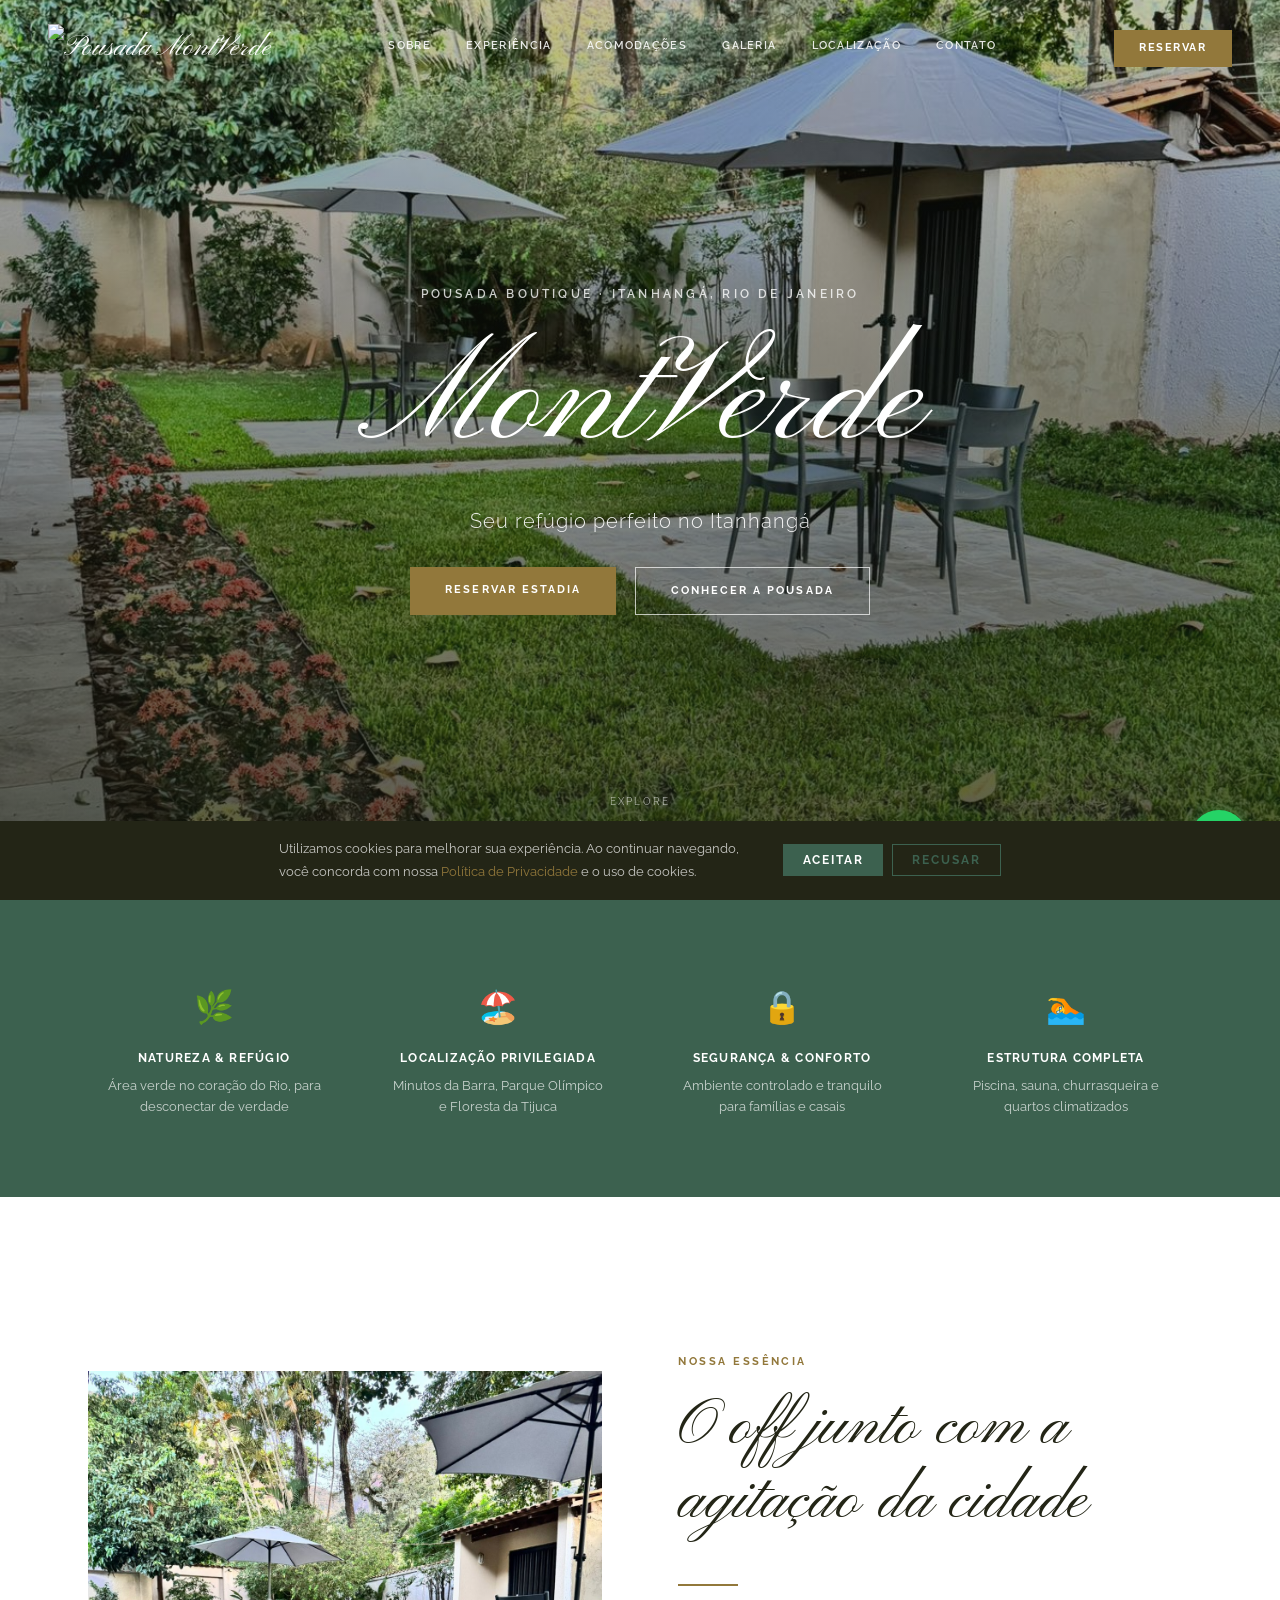
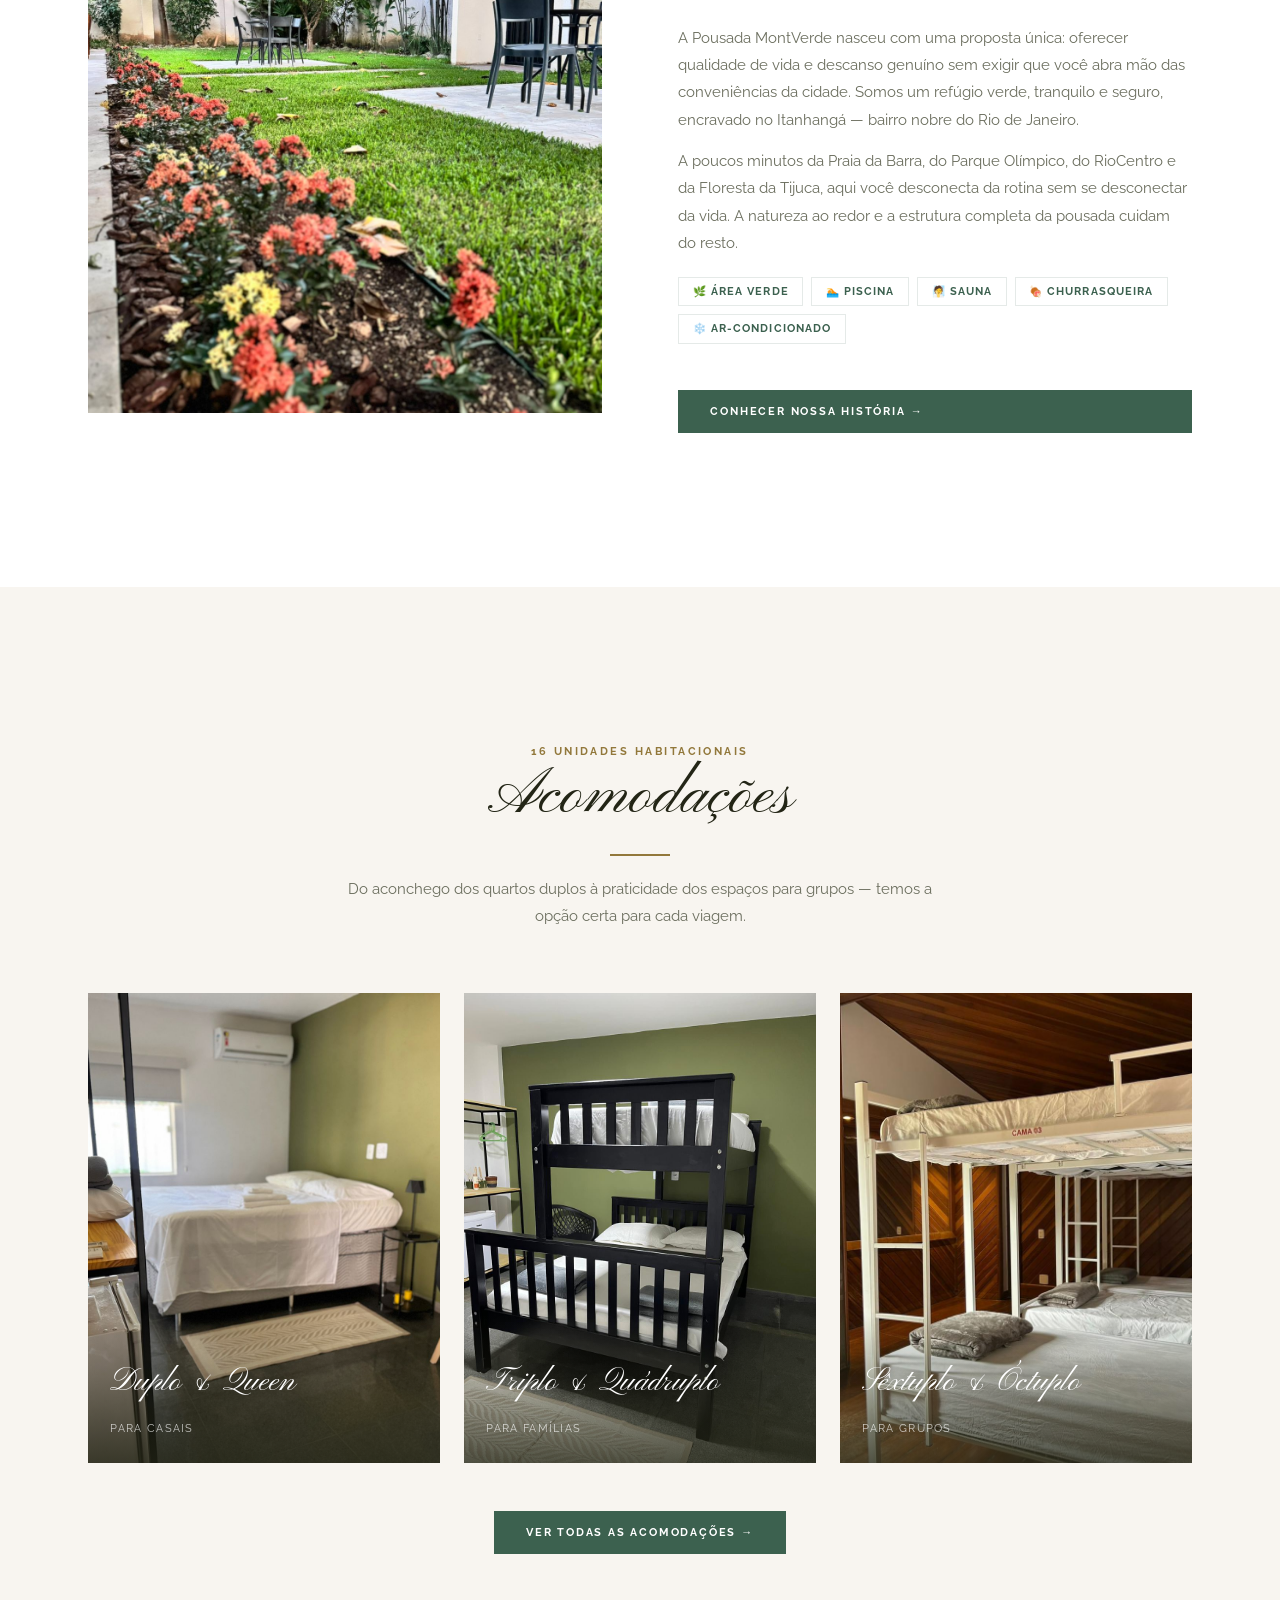
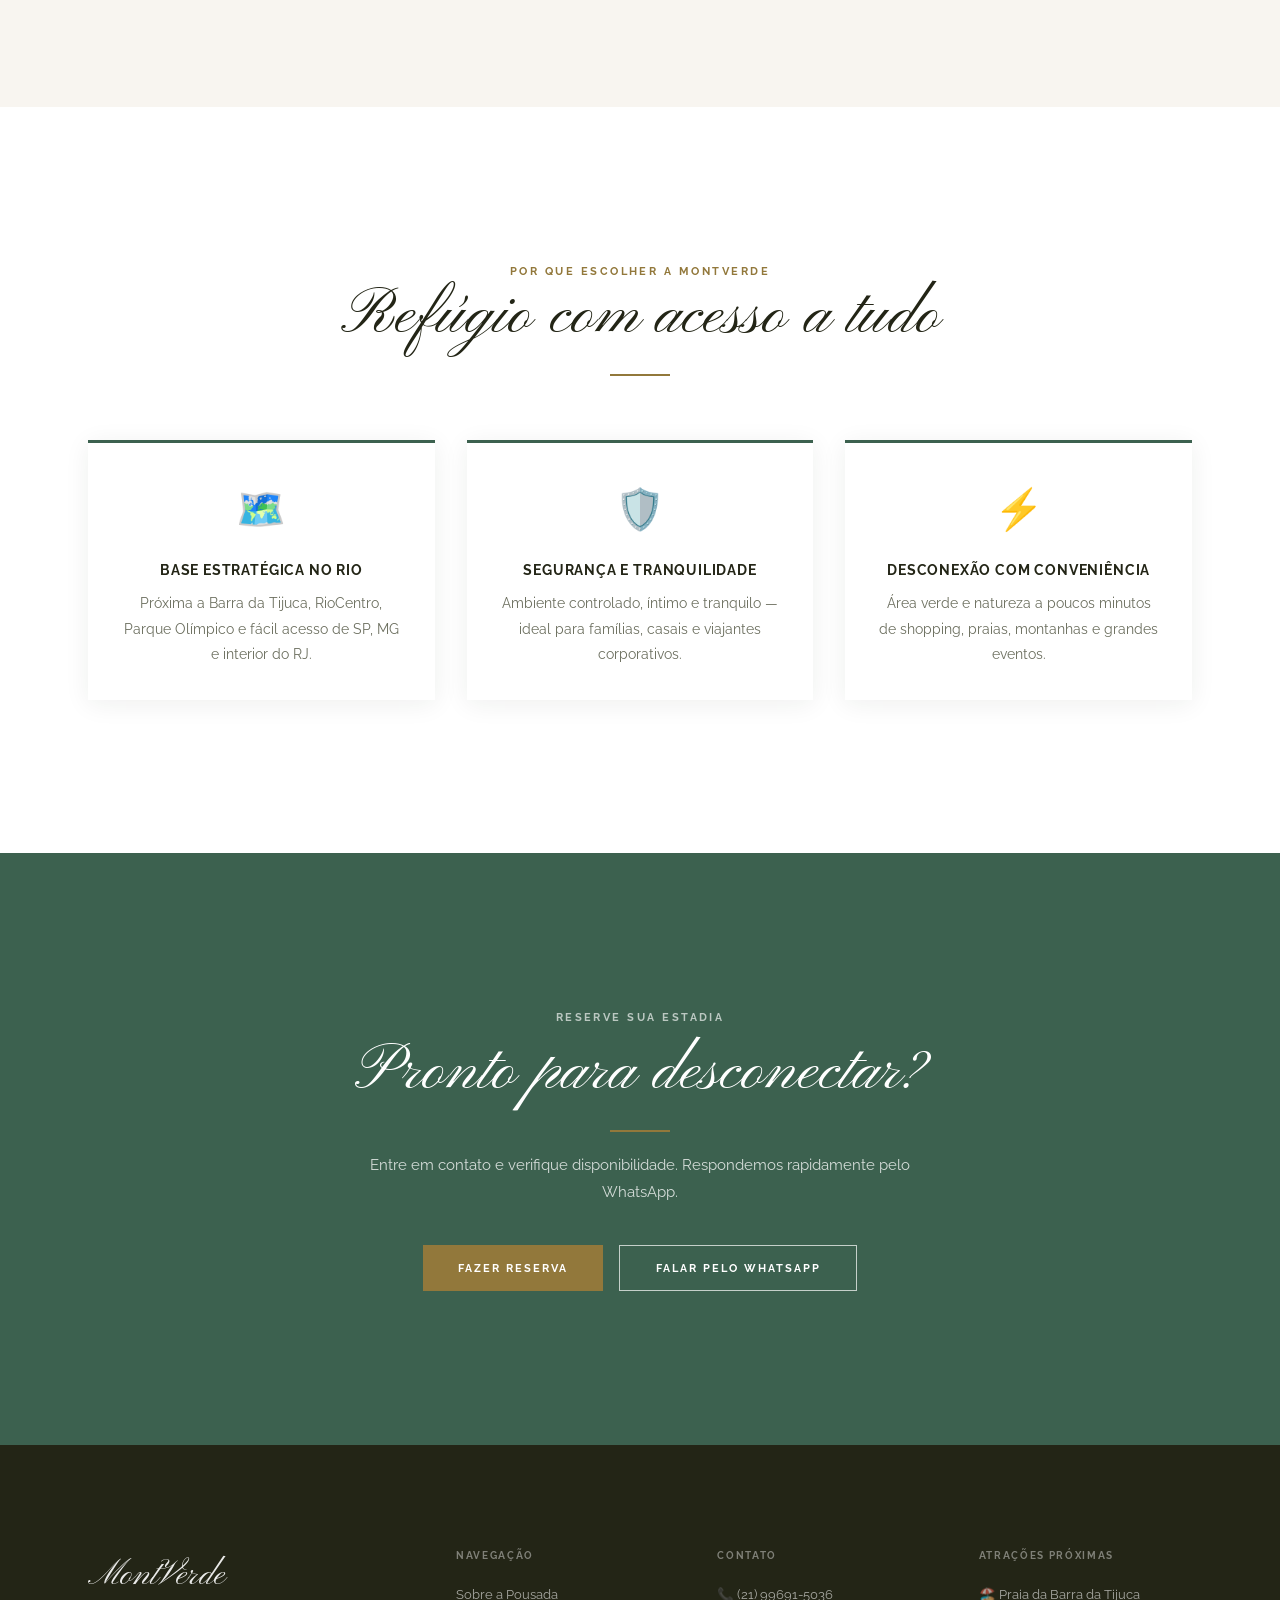
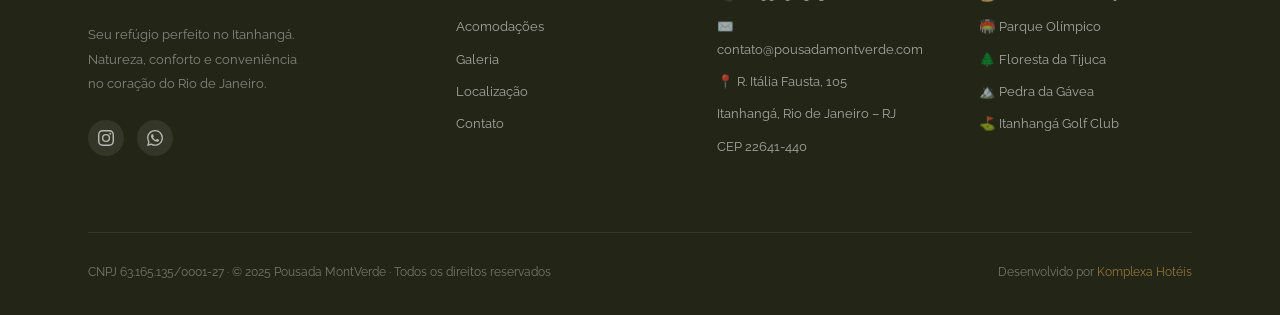
==== commit 1f700f30: "Update index.html" ====
--- a/index.html
+++ b/index.html
@@ -3,6 +3,7 @@
 <head>
 <meta charset="UTF-8">
 <meta name="viewport" content="width=device-width, initial-scale=1.0">
+<link rel="icon" type="image/x-icon" href="favicon.ico">
 <title>Pousada MontVerde | Refúgio Boutique no Itanhangá, Rio de Janeiro</title>
 <meta name="description" content="Pousada boutique no coração do Itanhangá, Rio de Janeiro. Refúgio verde a minutos da Barra, Parque Olímpico e Floresta da Tijuca. Reserve sua estadia.">
 <meta property="og:title" content="Pousada MontVerde | Itanhangá, Rio de Janeiro">
@@ -81,7 +82,9 @@
 <!-- ═══ HEADER ═══ -->
 <header class="hdr hero-mode" id="hdr">
   <div class="hdr-inner">
-    <a href="index.html" class="logo">MontVerde</a>
+    <a href="..." class="logo">
+  <img src="assets/img/logo.png" alt="Pousada MontVerde" class="logo-img">
+</a>
     <nav class="nav">
       <a href="sobre/">Sobre</a>
       <a href="experiencia/">Experiência</a>
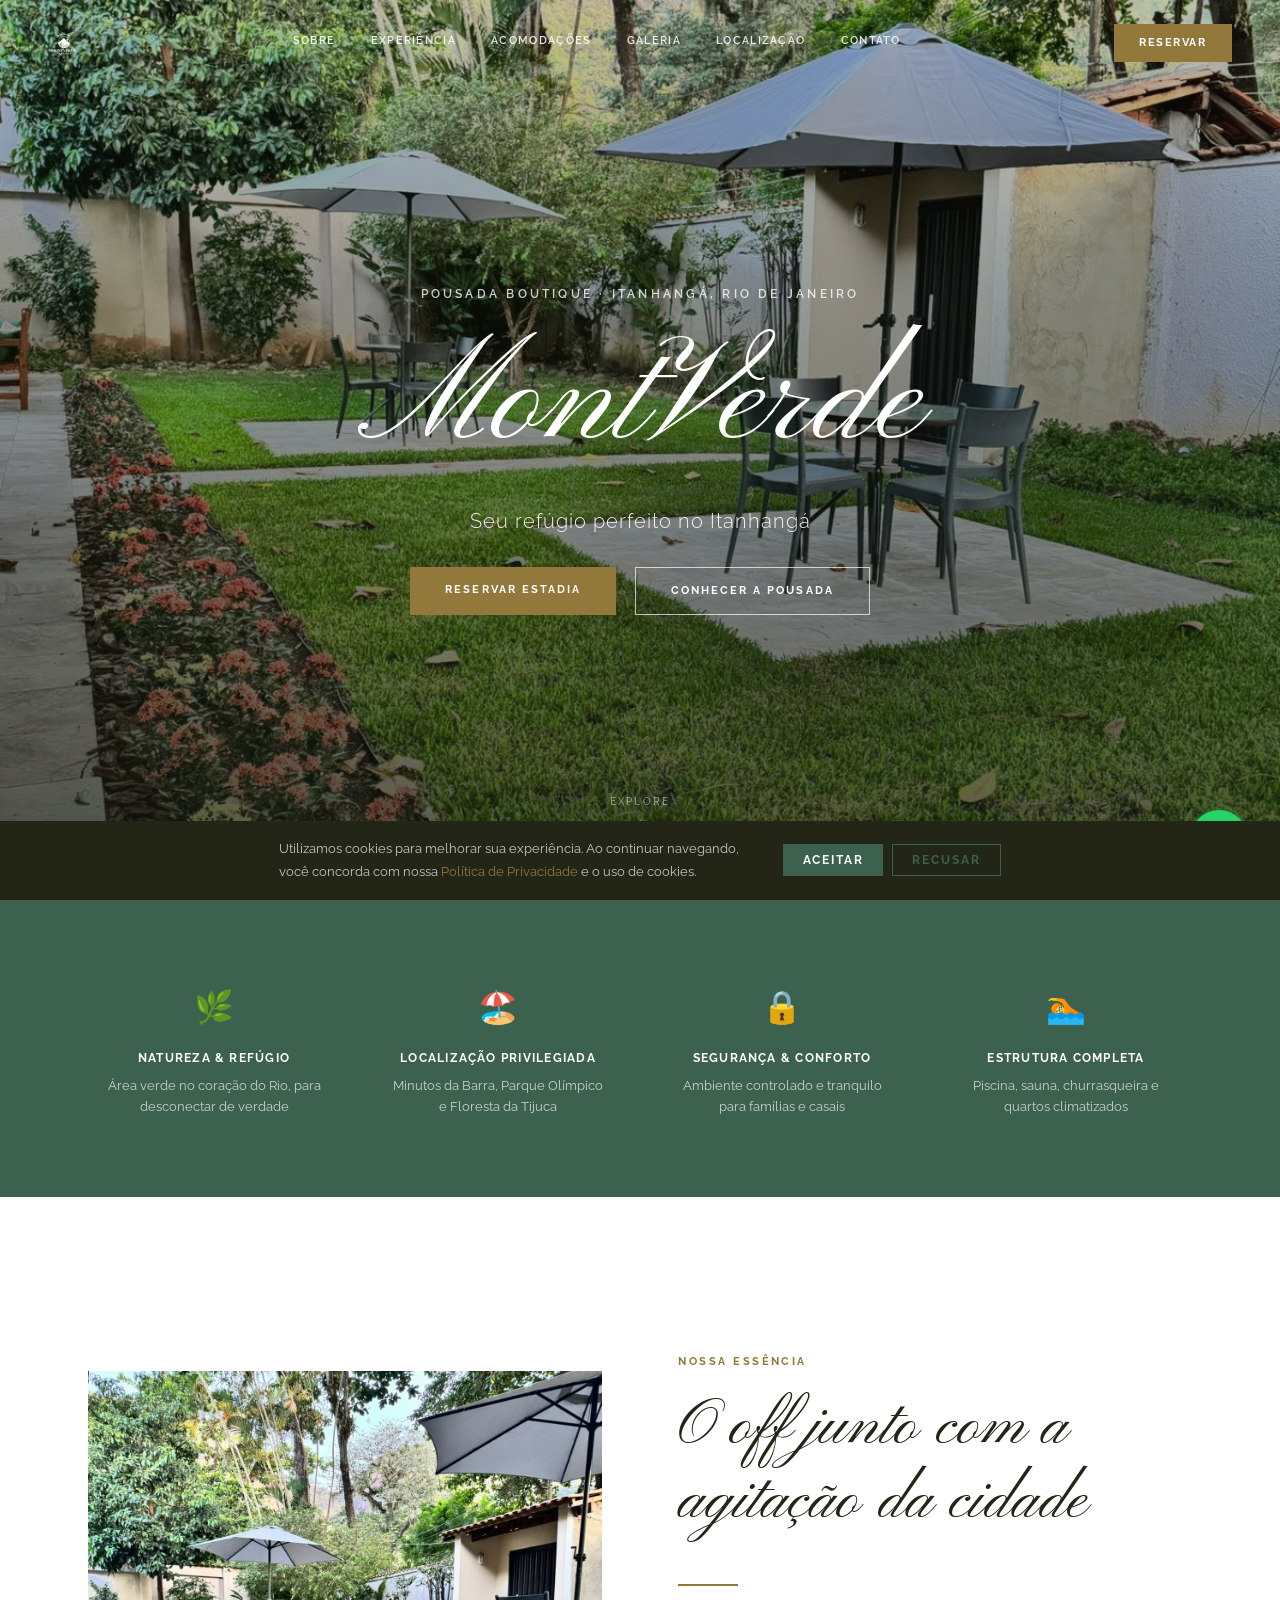
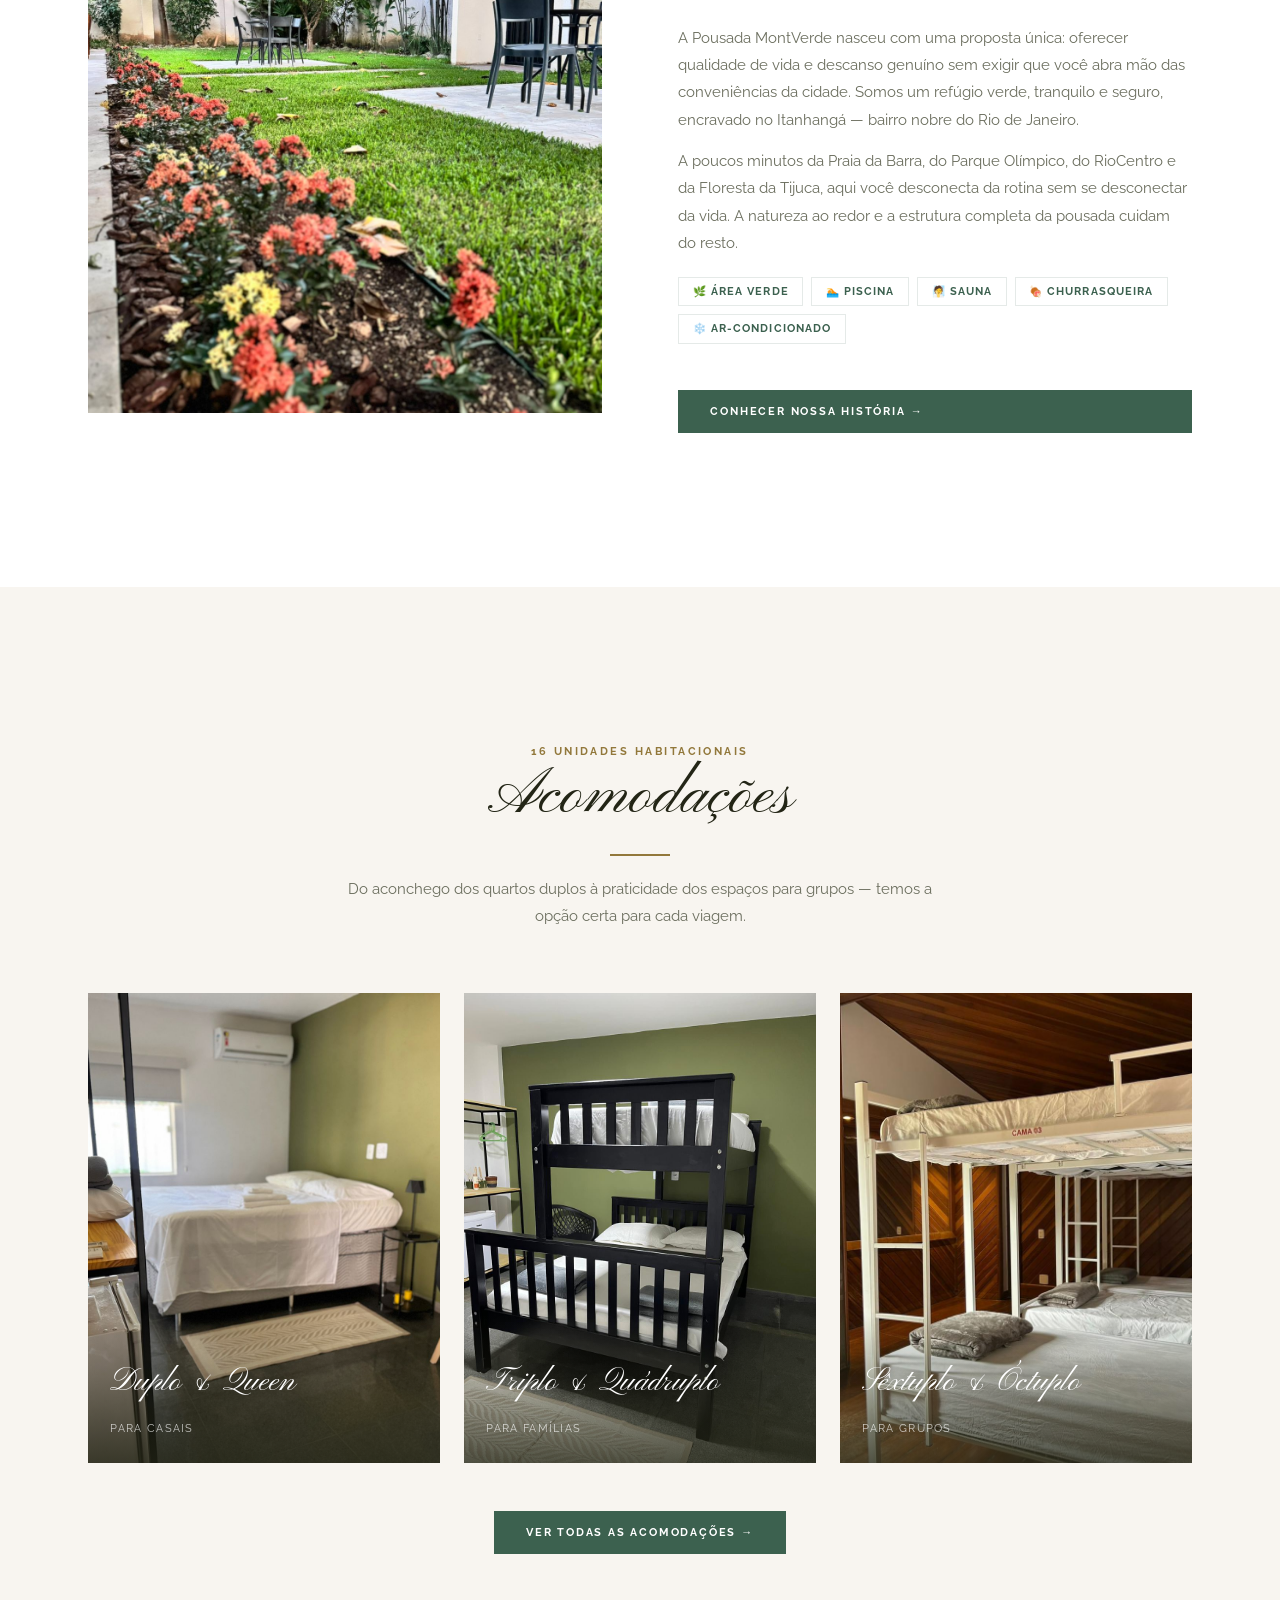
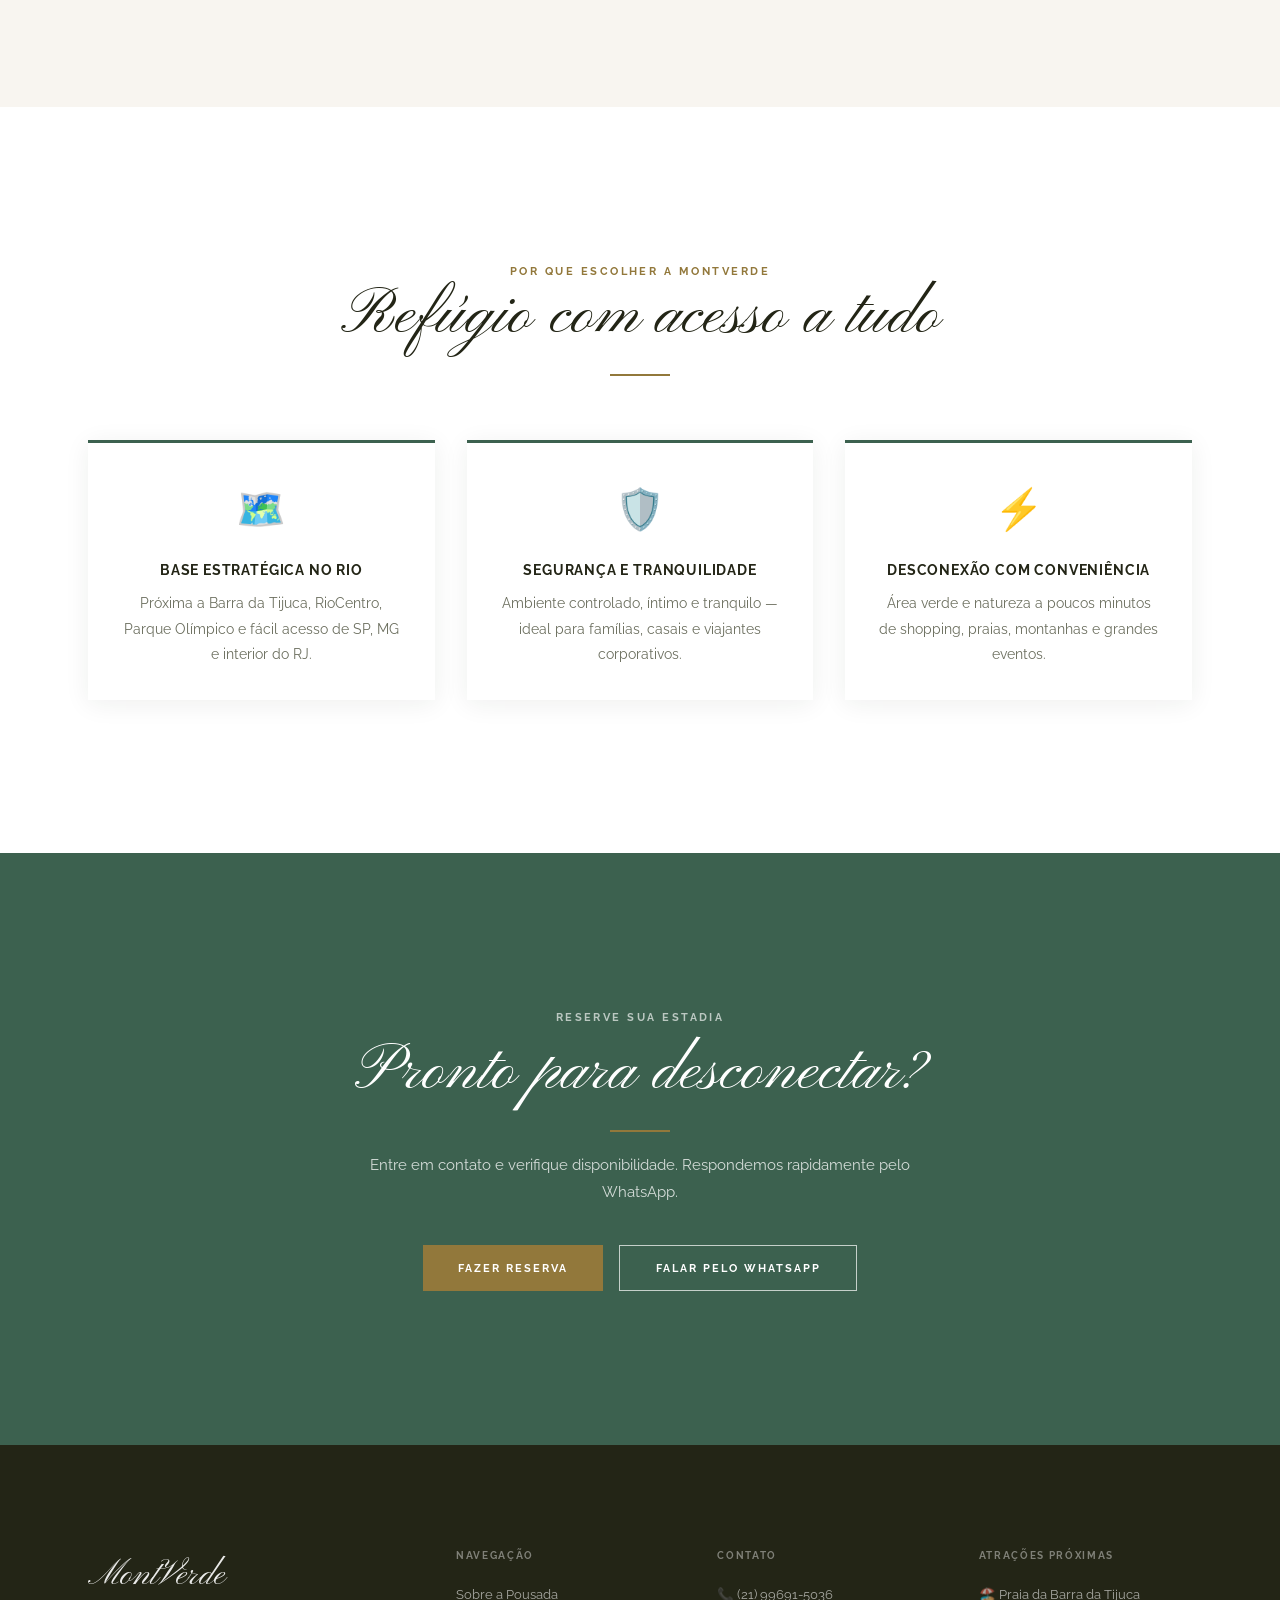
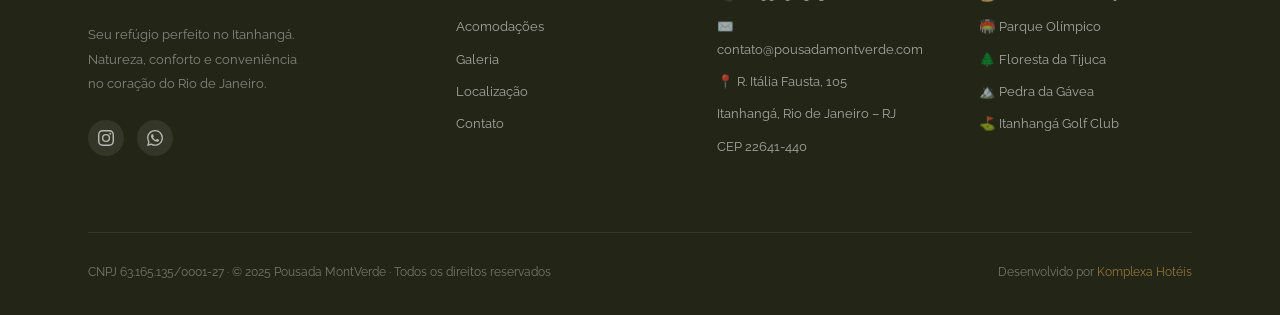
==== commit 4a03a791: "Add files via upload" ====
--- a/index.html
+++ b/index.html
@@ -13,6 +13,7 @@
 <meta property="og:type" content="website">
 <link rel="canonical" href="https://pousadamontverde.com.br/">
 <meta name="twitter:card" content="summary_large_image">
+<meta property="og:locale" content="pt_BR">
 <meta name="twitter:image" content="https://pousadamontverde.com.br/assets/img/hero/fachada.jpg">
 
 <!-- Schema.org -->
@@ -82,8 +83,7 @@
 <!-- ═══ HEADER ═══ -->
 <header class="hdr hero-mode" id="hdr">
   <div class="hdr-inner">
-    <a href="..." class="logo">
-  <img src="assets/img/logo.png" alt="Pousada MontVerde" class="logo-img">
+    <a href="index.html" class="logo"><img src="assets/img/logo.png" alt="Pousada MontVerde" class="logo-img">
 </a>
     <nav class="nav">
       <a href="sobre/">Sobre</a>
@@ -333,6 +333,9 @@
       <div class="fg"><label>Check-in</label><input type="date" id="wa-checkin"></div>
       <div class="fg"><label>Check-out</label><input type="date" id="wa-checkout"></div>
       <button type="submit" class="wa-submit">Abrir WhatsApp →</button>
+      <div class="wa-divider"><span>ou</span></div>
+      <a href="https://booking.hqbeds.com.br/montverde/rooms" target="_blank" rel="noopener" class="wa-reserve-btn"
+         onclick="closeWAModal()">🗓️ Reservar Agora Online</a>
     </form>
   </div>
 </div>
--- a/assets/css/style.css
+++ b/assets/css/style.css
@@ -379,3 +379,59 @@
   .wa-modal.open { padding:0 1rem 5rem 1rem; align-items:flex-end; justify-content:center; }
   .wa-box,.wa-modal-box { width:100%!important; max-width:420px; }
 }
+
+/* Logo branca no hero (filtro inverte para branco) */
+.logo-img { filter: brightness(0) invert(1); transition: filter .3s; }
+
+/* Logo colorida/original quando header fica sólido */
+.hdr.solid .logo-img { filter: none; }
+
+/* ── ANTI-ZOOM MOBILE (iOS) ──
+   iOS zooms the page when a focused input has font-size < 16px.
+   Forcing 16px on all inputs prevents this without touching user-scalable. */
+@media(max-width:768px){
+  input, select, textarea {
+    font-size: 16px !important;
+  }
+}
+
+/* ── WA MODAL — Botão Reservar ── */
+.wa-reserve-btn {
+  display: block;
+  width: 100%;
+  background: var(--cta);
+  color: #fff;
+  border: none;
+  padding: .75rem;
+  font-family: var(--font-body);
+  font-size: .7rem;
+  letter-spacing: .14em;
+  text-transform: uppercase;
+  font-weight: 700;
+  cursor: pointer;
+  transition: background .3s;
+  margin-top: .5rem;
+  text-align: center;
+  text-decoration: none;
+}
+.wa-reserve-btn:hover { background: var(--cta-hover); }
+.wa-divider {
+  display: flex;
+  align-items: center;
+  gap: .8rem;
+  margin: .8rem 0 .4rem;
+}
+.wa-divider::before, .wa-divider::after {
+  content: '';
+  flex: 1;
+  height: 1px;
+  background: var(--border);
+}
+.wa-divider span {
+  font-family: var(--font-body);
+  font-size: .65rem;
+  color: var(--text-muted);
+  letter-spacing: .08em;
+  text-transform: uppercase;
+  white-space: nowrap;
+}
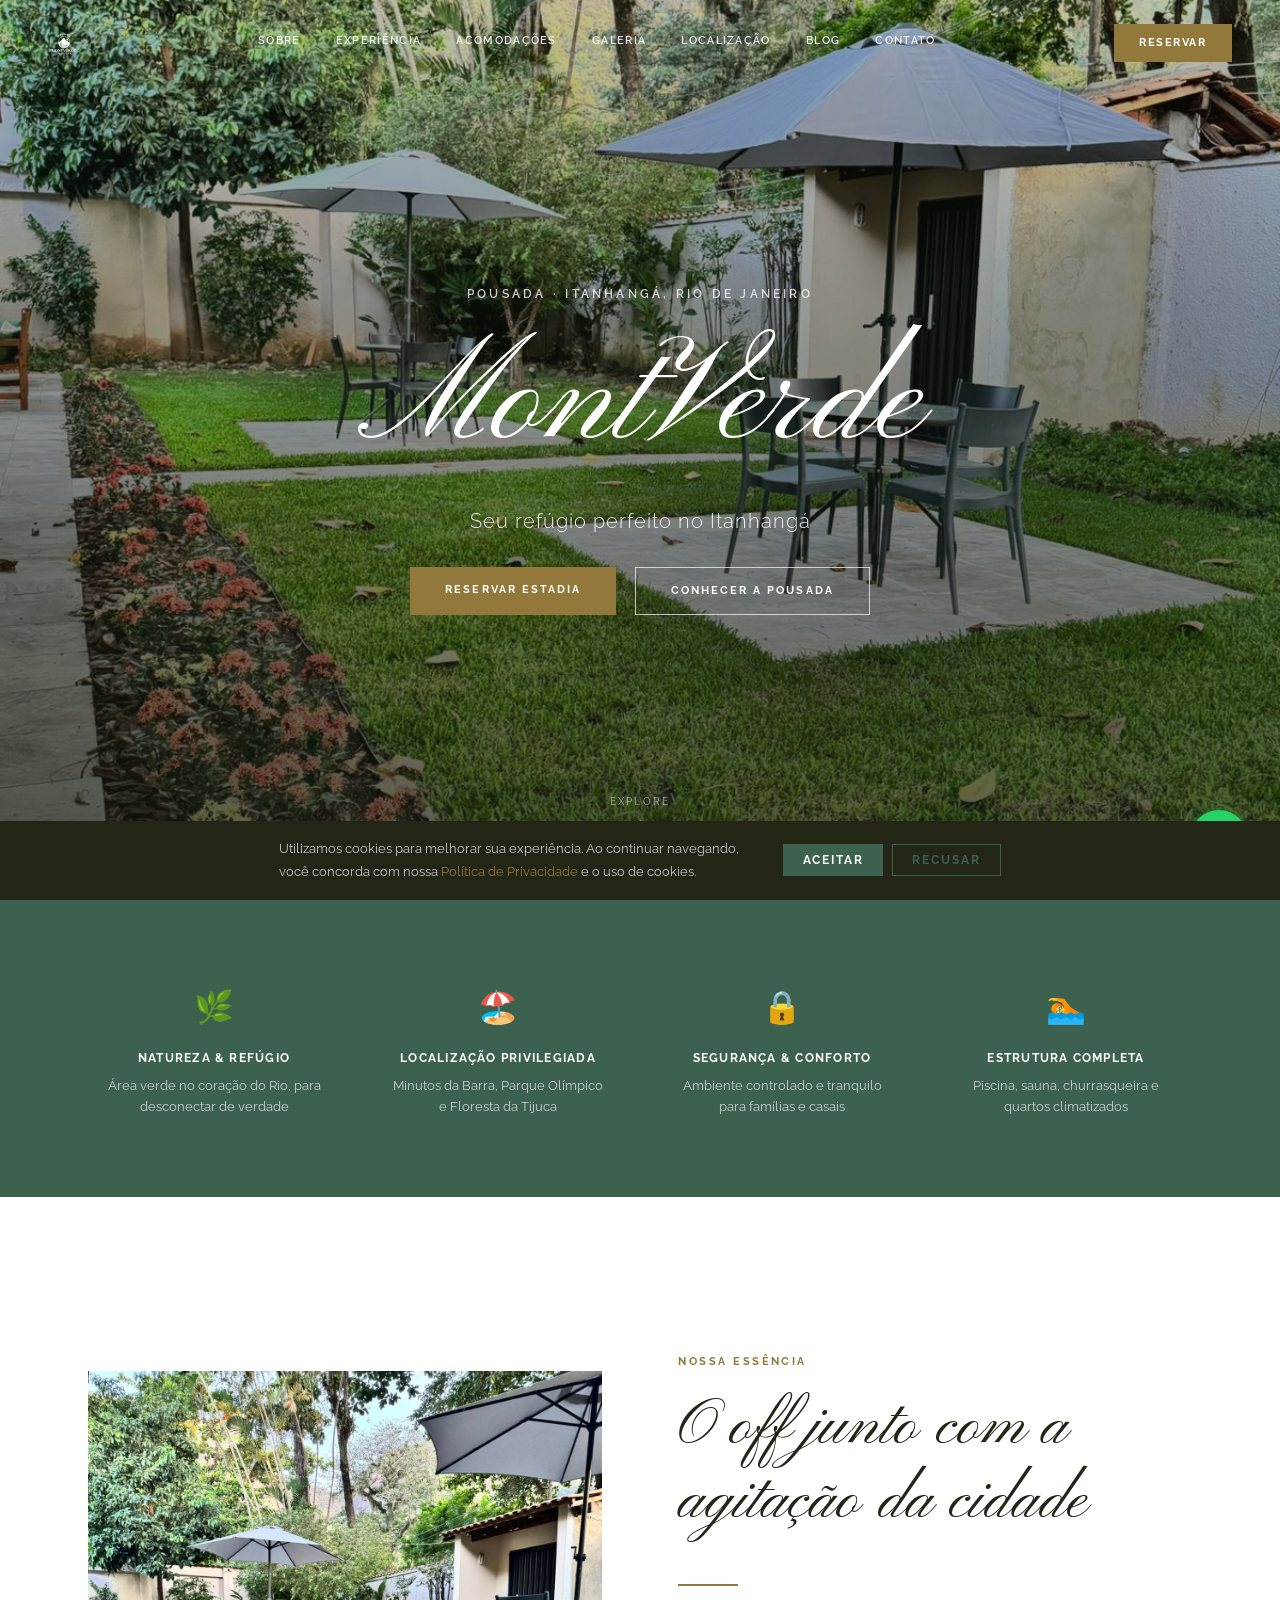
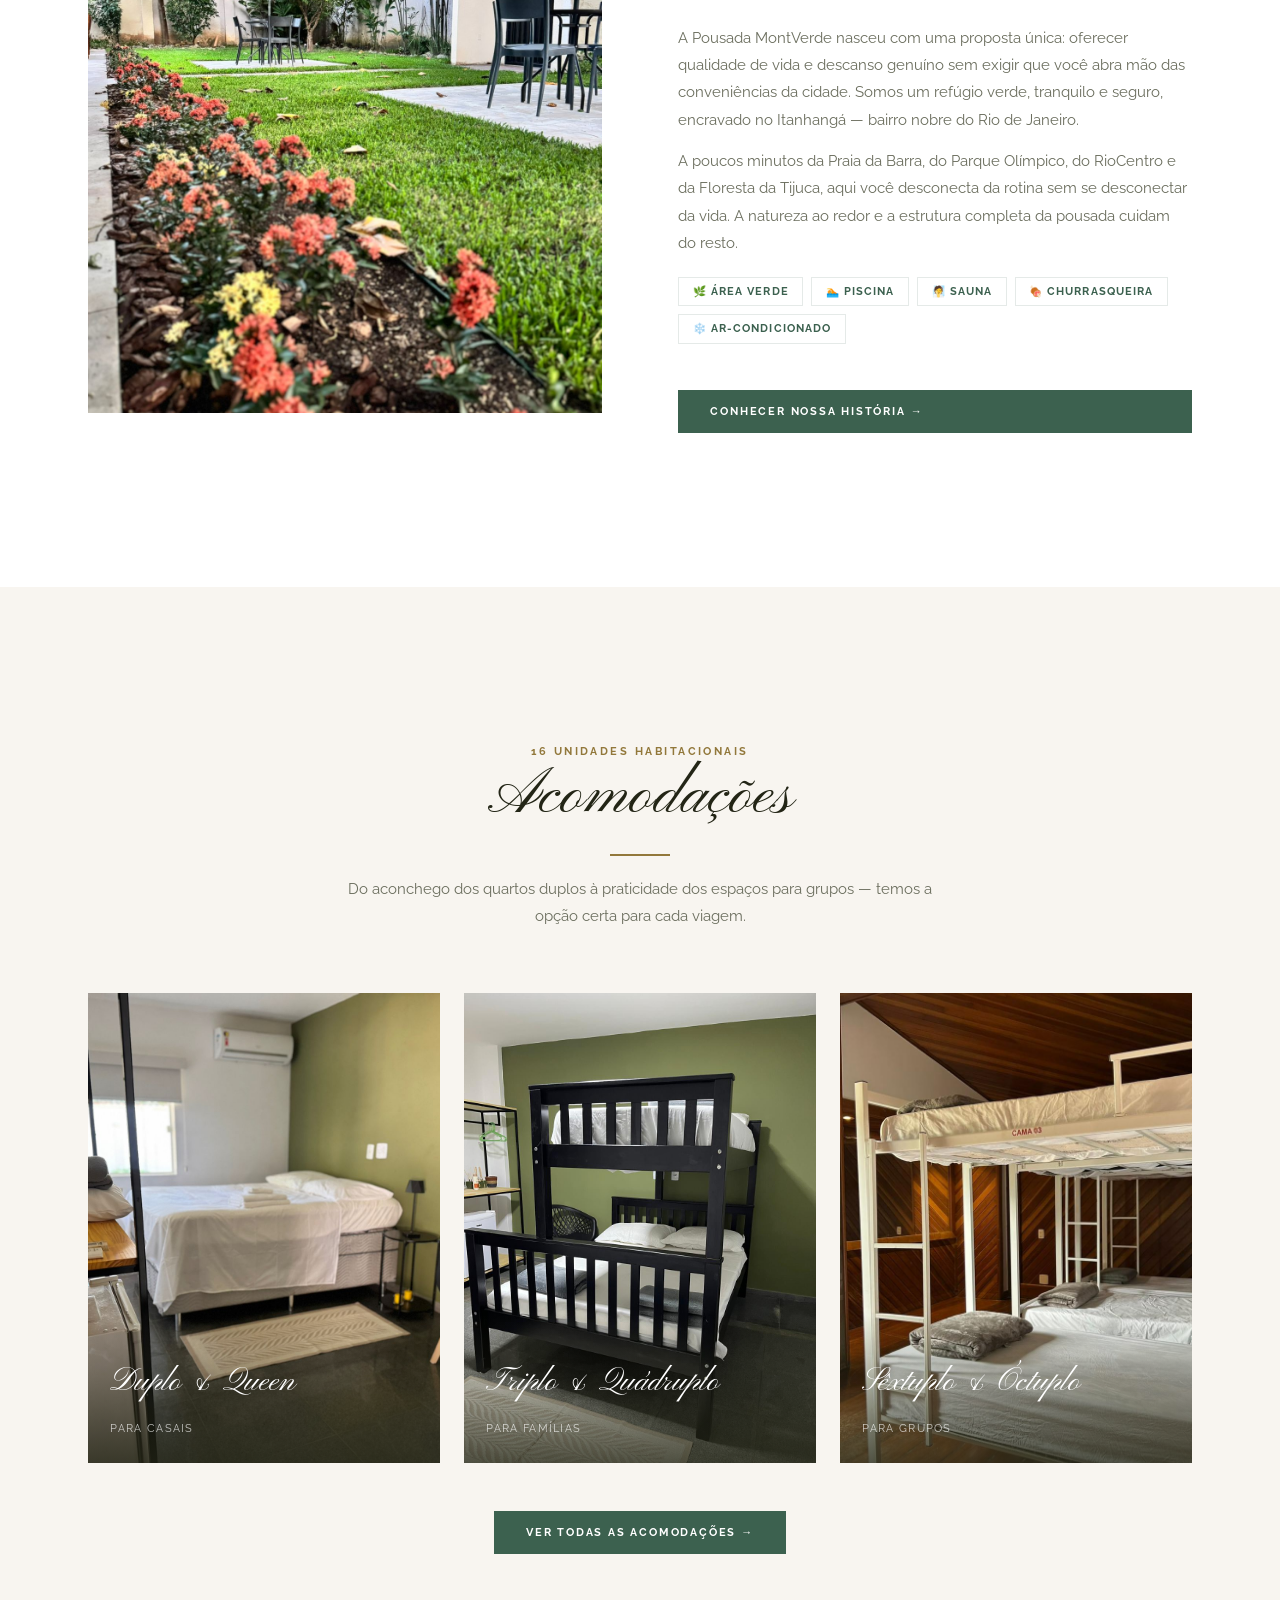
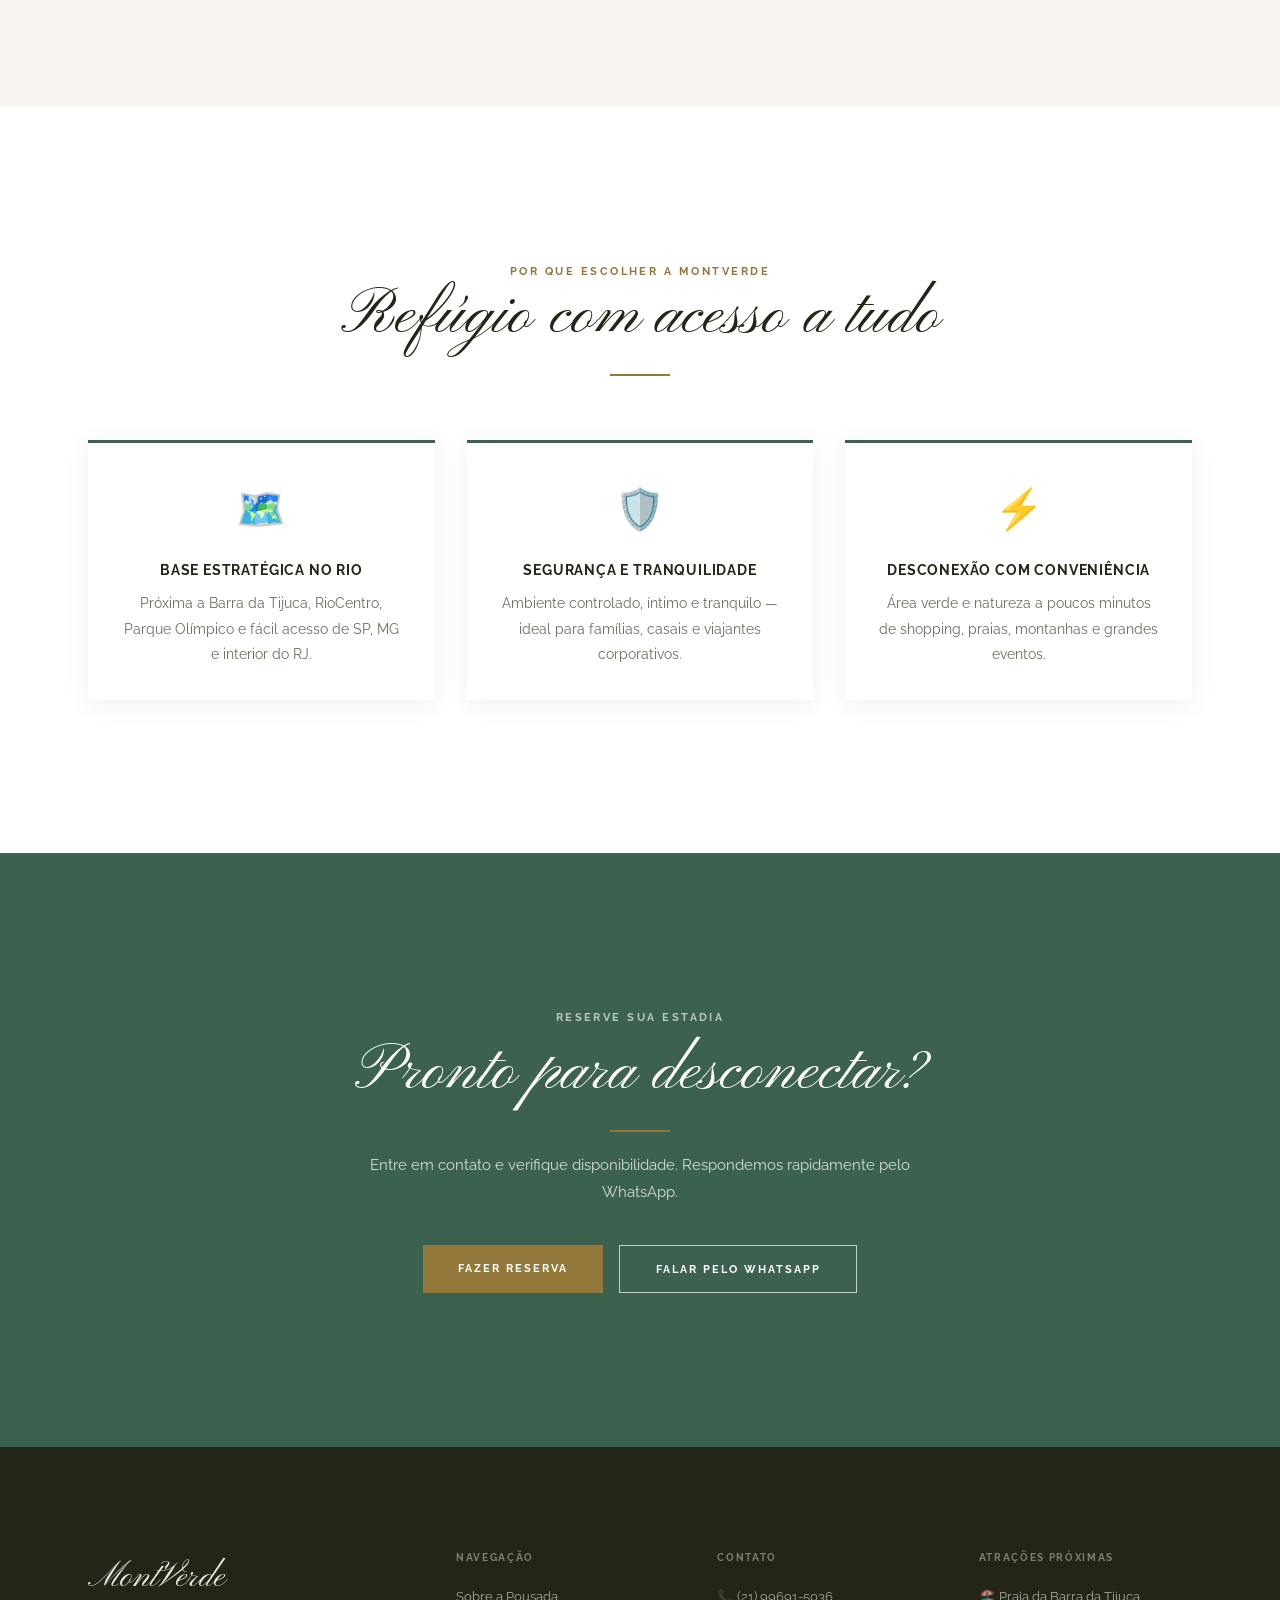
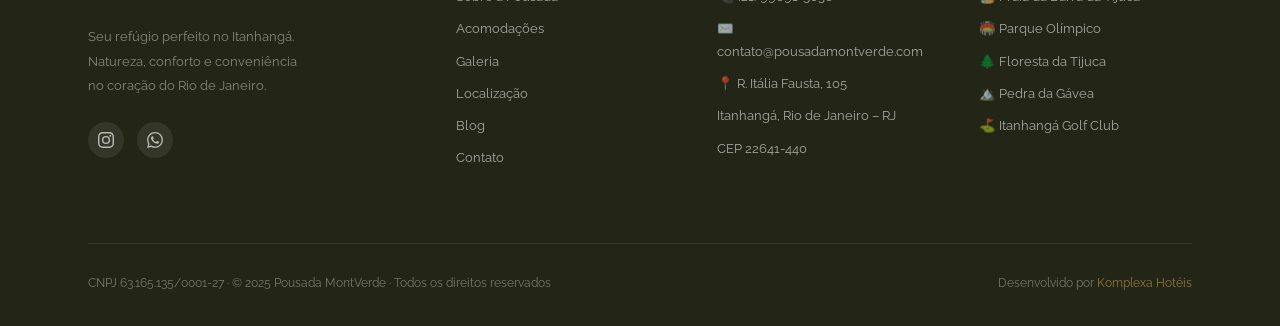
==== commit 47297368: "Initial commit: site Pousada MontVerde Site estático completo com páginas de quartos, galeria, blog," ====
--- a/index.html
+++ b/index.html
@@ -1,46 +1,54 @@
 <!DOCTYPE html>
 <html lang="pt-BR">
+
 <head>
-<meta charset="UTF-8">
-<meta name="viewport" content="width=device-width, initial-scale=1.0">
-<link rel="icon" type="image/x-icon" href="favicon.ico">
-<title>Pousada MontVerde | Refúgio Boutique no Itanhangá, Rio de Janeiro</title>
-<meta name="description" content="Pousada boutique no coração do Itanhangá, Rio de Janeiro. Refúgio verde a minutos da Barra, Parque Olímpico e Floresta da Tijuca. Reserve sua estadia.">
-<meta property="og:title" content="Pousada MontVerde | Itanhangá, Rio de Janeiro">
-<meta property="og:description" content="Seu refúgio perfeito no Itanhangá — natureza, conforto e conveniência urbana no Rio de Janeiro.">
-<meta property="og:image" content="https://pousadamontverde.com.br/assets/img/hero/fachada.jpg">
-<meta property="og:url" content="https://pousadamontverde.com.br">
-<meta property="og:type" content="website">
-<link rel="canonical" href="https://pousadamontverde.com.br/">
-<meta name="twitter:card" content="summary_large_image">
-<meta property="og:locale" content="pt_BR">
-<meta name="twitter:image" content="https://pousadamontverde.com.br/assets/img/hero/fachada.jpg">
-
-<!-- Schema.org -->
-
-
-<!-- GTM HEAD -->
-<script>(function(w,d,s,l,i){w[l]=w[l]||[];w[l].push({'gtm.start':
-new Date().getTime(),event:'gtm.js'});var f=d.getElementsByTagName(s)[0],
-j=d.createElement(s),dl=l!='dataLayer'?'&l='+l:'';j.async=true;j.src=
-'https://www.googletagmanager.com/gtm.js?id='+i+dl;f.parentNode.insertBefore(j,f);
-})(window,document,'script','dataLayer','GTM-MXDKKWH3');</script>
-
-<!-- Fontes -->
-<link rel="preconnect" href="https://fonts.googleapis.com">
-<link rel="preconnect" href="https://fonts.gstatic.com" crossorigin>
-<link href="https://fonts.googleapis.com/css2?family=Pinyon+Script&family=Raleway:ital,wght@0,300;0,400;0,500;0,600;0,700;1,300;1,400&display=swap" rel="stylesheet">
-
-<!-- Lenis + GSAP + SplitType -->
-
-<link rel="stylesheet" href="assets/css/style.css">
-
-<script type="application/ld+json">
+  <meta charset="UTF-8">
+  <meta name="viewport" content="width=device-width, initial-scale=1.0">
+  <link rel="icon" type="image/x-icon" href="favicon.ico">
+  <title>Pousada MontVerde | Refúgio no Itanhangá, Rio de Janeiro</title>
+  <meta name="description"
+    content="Pousada no coração do Itanhangá, Rio de Janeiro. Refúgio verde a minutos da Barra, Parque Olímpico e Floresta da Tijuca. Reserve sua estadia.">
+  <meta property="og:title" content="Pousada MontVerde | Itanhangá, Rio de Janeiro">
+  <meta property="og:description"
+    content="Seu refúgio perfeito no Itanhangá — natureza, conforto e conveniência urbana no Rio de Janeiro.">
+  <meta property="og:image" content="https://pousadamontverde.com.br/assets/img/hero/fachada.jpg">
+  <meta property="og:url" content="https://pousadamontverde.com.br">
+  <meta property="og:type" content="website">
+  <link rel="canonical" href="https://pousadamontverde.com.br/">
+  <meta name="twitter:card" content="summary_large_image">
+  <meta property="og:locale" content="pt_BR">
+  <meta name="twitter:image" content="https://pousadamontverde.com.br/assets/img/hero/fachada.jpg">
+
+  <!-- Schema.org -->
+
+
+  <!-- GTM HEAD -->
+  <script>(function (w, d, s, l, i) {
+      w[l] = w[l] || []; w[l].push({
+        'gtm.start':
+          new Date().getTime(), event: 'gtm.js'
+      }); var f = d.getElementsByTagName(s)[0],
+        j = d.createElement(s), dl = l != 'dataLayer' ? '&l=' + l : ''; j.async = true; j.src =
+          'https://www.googletagmanager.com/gtm.js?id=' + i + dl; f.parentNode.insertBefore(j, f);
+    })(window, document, 'script', 'dataLayer', 'GTM-MXDKKWH3');</script>
+
+  <!-- Fontes -->
+  <link rel="preconnect" href="https://fonts.googleapis.com">
+  <link rel="preconnect" href="https://fonts.gstatic.com" crossorigin>
+  <link
+    href="https://fonts.googleapis.com/css2?family=Pinyon+Script&family=Raleway:ital,wght@0,300;0,400;0,500;0,600;0,700;1,300;1,400&display=swap"
+    rel="stylesheet">
+
+  <!-- Lenis + GSAP + SplitType -->
+
+  <link rel="stylesheet" href="assets/css/style.css">
+
+  <script type="application/ld+json">
 {
   "@context": "https://schema.org",
   "@type": "LodgingBusiness",
   "name": "Pousada MontVerde",
-  "description": "Pousada boutique no Itanhangá, Rio de Janeiro. Refúgio verde com piscina, sauna, churrasqueira e fácil acesso à Barra da Tijuca.",
+  "description": "Pousada no Itanhangá, Rio de Janeiro. Refúgio verde com piscina, sauna, churrasqueira e fácil acesso à Barra da Tijuca.",
   "url": "https://pousadamontverde.com.br/",
   "telephone": "+55-21-99691-5036",
   "email": "contato@pousadamontverde.com",
@@ -74,305 +82,289 @@
 }
 </script>
 </head>
+
 <body>
 
-<!-- GTM BODY -->
-<noscript><iframe src="https://www.googletagmanager.com/ns.html?id=GTM-MXDKKWH3"
-height="0" width="0" style="display:none;visibility:hidden"></iframe></noscript>
-
-<!-- ═══ HEADER ═══ -->
-<header class="hdr hero-mode" id="hdr">
-  <div class="hdr-inner">
-    <a href="index.html" class="logo"><img src="assets/img/logo.png" alt="Pousada MontVerde" class="logo-img">
-</a>
-    <nav class="nav">
-      <a href="sobre/">Sobre</a>
-      <a href="experiencia/">Experiência</a>
-      <a href="acomodacoes/">Acomodações</a>
-      <a href="galeria/">Galeria</a>
-      <a href="localizacao/">Localização</a>
-      <a href="contato/">Contato</a>
-    </nav>
-    <a href="https://booking.hqbeds.com.br/montverde/rooms" class="hdr-btn">Reservar</a>
-    <button class="ham" id="ham" aria-label="Menu" aria-expanded="false">
-      <span></span><span></span><span></span>
-    </button>
-  </div>
-</header>
-
-<div class="mobnav" id="mobnav">
-  <a href="sobre/" onclick="closeMob()">Sobre</a>
-  <a href="experiencia/" onclick="closeMob()">Experiência</a>
-  <a href="acomodacoes/" onclick="closeMob()">Acomodações</a>
-  <a href="galeria/" onclick="closeMob()">Galeria</a>
-  <a href="localizacao/" onclick="closeMob()">Localização</a>
-  <a href="contato/" onclick="closeMob()">Contato</a>
-  <a href="https://booking.hqbeds.com.br/montverde/rooms" class="btn-gold" style="margin-top:1rem" onclick="closeMob()">Reservar Agora</a>
-</div>
-
-<!-- ═══ HERO ═══ -->
-<section class="hero" id="hero">
-  <div class="hero-bg">
-    <img src="assets/img/hero/fachada.jpg" alt="Pousada MontVerde — Itanhangá, Rio de Janeiro" fetchpriority="high" class="loaded">
-  </div>
-  <div class="hero-ov"></div>
-  <div class="hero-c">
-    <span class="hero-overline">Pousada Boutique · Itanhangá, Rio de Janeiro</span>
-    <h1 class="hero-title">MontVerde</h1>
-    <p class="hero-sub">Seu refúgio perfeito no Itanhangá</p>
-    <div class="hero-ctas">
-      <a href="https://booking.hqbeds.com.br/montverde/rooms" target="_blank" class="btn-gold">Reservar Estadia</a>
-      <a href="sobre/" class="btn-outline-w">Conhecer a Pousada</a>
-    </div>
-  </div>
-  <a href="#strip" class="hero-scroll" aria-label="Explorar">
-    <span class="hero-scroll-label">Explore</span>
-    <div class="hero-scroll-line"></div>
-  </a>
-</section>
-
-<!-- ═══ STRIP DE HIGHLIGHTS ═══ -->
-<div class="strip" id="strip">
-  <div class="container">
-    <div class="strip-g">
-      <div class="strip-i">
-        <div class="s-icon">🌿</div>
-        <h4>Natureza & Refúgio</h4>
-        <p>Área verde no coração do Rio, para desconectar de verdade</p>
-      </div>
-      <div class="strip-i">
-        <div class="s-icon">🏖️</div>
-        <h4>Localização Privilegiada</h4>
-        <p>Minutos da Barra, Parque Olímpico e Floresta da Tijuca</p>
-      </div>
-      <div class="strip-i">
-        <div class="s-icon">🔒</div>
-        <h4>Segurança & Conforto</h4>
-        <p>Ambiente controlado e tranquilo para famílias e casais</p>
-      </div>
-      <div class="strip-i">
-        <div class="s-icon">🏊</div>
-        <h4>Estrutura Completa</h4>
-        <p>Piscina, sauna, churrasqueira e quartos climatizados</p>
-      </div>
-    </div>
-  </div>
-</div>
-
-<!-- ═══ SOBRE PREVIEW ═══ -->
-<section style="background:var(--surface)">
-  <div class="container">
-    <div class="ab-grid">
-      <div class="ab-img">
-        <img src="assets/img/sobre/entrada.jpg" alt="Área verde da Pousada MontVerde" loading="lazy" class="parallax">
-      </div>
-      <div class="ab-txt">
-        <p class="overline">Nossa Essência</p>
-        <h2>O off junto com a agitação da cidade</h2>
-        <div class="divider"style="margin:1.5rem 0"></div>
-        <p>A Pousada MontVerde nasceu com uma proposta única: oferecer qualidade de vida e descanso genuíno sem exigir que você abra mão das conveniências da cidade. Somos um refúgio verde, tranquilo e seguro, encravado no Itanhangá — bairro nobre do Rio de Janeiro.</p>
-        <p>A poucos minutos da Praia da Barra, do Parque Olímpico, do RioCentro e da Floresta da Tijuca, aqui você desconecta da rotina sem se desconectar da vida. A natureza ao redor e a estrutura completa da pousada cuidam do resto.</p>
-        <div class="badges">
-          <span class="badge">🌿 Área Verde</span>
-          <span class="badge">🏊 Piscina</span>
-          <span class="badge">🧖 Sauna</span>
-          <span class="badge">🍖 Churrasqueira</span>
-          <span class="badge">❄️ Ar-condicionado</span>
-        </div>
-        <a href="sobre/" class="btn-green"style="display:inline-block;margin-top:2rem">Conhecer Nossa História →</a>
-      </div>
-    </div>
-  </div>
-</section>
-
-<!-- ═══ QUARTOS PREVIEW ═══ -->
-<section>
-  <div class="container">
-    <div class="sec-head c">
-      <p class="overline">16 Unidades Habitacionais</p>
-      <h2>Acomodações</h2>
-      <div class="divider cx"></div>
-      <p>Do aconchego dos quartos duplos à praticidade dos espaços para grupos — temos a opção certa para cada viagem.</p>
-    </div>
-    <div class="rp-g">
-      <a href="acomodacoes/" class="rp-c">
-        <img src="assets/img/quartos/casal.jpg" alt="Quarto Duplo Casal — Pousada MontVerde" loading="lazy">
-        <div class="rp-info">
-          <h3>Duplo & Queen</h3>
-          <span>Para casais</span>
-        </div>
+  <!-- GTM BODY -->
+  <noscript><iframe src="https://www.googletagmanager.com/ns.html?id=GTM-MXDKKWH3" height="0" width="0"
+      style="display:none;visibility:hidden"></iframe></noscript>
+
+  <!-- ═══ HEADER ═══ -->
+  <header class="hdr hero-mode" id="hdr">
+    <div class="hdr-inner">
+      <a href="index.html" class="logo"><img src="assets/img/logo.png" alt="Pousada MontVerde" class="logo-img">
       </a>
-      <a href="acomodacoes/" class="rp-c">
-        <img src="assets/img/quartos/triplo-beliche.jpg" alt="Quarto para famílias — Pousada MontVerde" loading="lazy">
-        <div class="rp-info">
-          <h3>Triplo & Quádruplo</h3>
-          <span>Para famílias</span>
-        </div>
-      </a>
-      <a href="acomodacoes/" class="rp-c">
-        <img src="assets/img/quartos/sextuplo.jpg" alt="Quarto para grupos — Pousada MontVerde" loading="lazy">
-        <div class="rp-info">
-          <h3>Sêxtuplo & Óctuplo</h3>
-          <span>Para grupos</span>
-        </div>
-      </a>
-    </div>
-    <div style="text-align:center;margin-top:3rem">
-      <a href="acomodacoes/" class="btn-green">Ver Todas as Acomodações →</a>
-    </div>
-  </div>
-</section>
-
-<!-- ═══ DIFERENCIAIS VISUAIS ═══ -->
-<section style="background:var(--surface)">
-  <div class="container">
-    <div class="sec-head c">
-      <p class="overline">Por que escolher a MontVerde</p>
-      <h2>Refúgio com acesso a tudo</h2>
-      <div class="divider cx"></div>
-    </div>
-    <div class="dif-g">
-      <div class="dif-c">
-        <div class="dif-icon">🗺️</div>
-        <h4>Base Estratégica no Rio</h4>
-        <p>Próxima a Barra da Tijuca, RioCentro, Parque Olímpico e fácil acesso de SP, MG e interior do RJ.</p>
-      </div>
-      <div class="dif-c">
-        <div class="dif-icon">🛡️</div>
-        <h4>Segurança e Tranquilidade</h4>
-        <p>Ambiente controlado, íntimo e tranquilo — ideal para famílias, casais e viajantes corporativos.</p>
-      </div>
-      <div class="dif-c">
-        <div class="dif-icon">⚡</div>
-        <h4>Desconexão com Conveniência</h4>
-        <p>Área verde e natureza a poucos minutos de shopping, praias, montanhas e grandes eventos.</p>
-      </div>
-    </div>
-  </div>
-</section>
-
-<!-- ═══ CTA SEÇÃO ═══ -->
-<section style="background:var(--accent);text-align:center">
-  <div class="container">
-    <p class="overline" style="color:rgba(255,255,255,.65);text-align:center;display:block;margin:0 auto">Reserve sua estadia</p>
-    <h2 style="color:#fff;margin:.6rem auto 1rem;text-align:center">Pronto para desconectar?</h2>
-    <div class="divider cx"style="background:var(--cta)"></div>
-    <p style="color:rgba(255,255,255,.78);margin:1.2rem auto 2.5rem;text-align:center">Entre em contato e verifique disponibilidade. Respondemos rapidamente pelo WhatsApp.</p>
-    <div style="display:flex;gap:1rem;justify-content:center;flex-wrap:wrap">
-      <a href="contato/" class="btn-gold">Fazer Reserva</a>
-      <button class="btn-outline-w"onclick="openWAModal('Home — CTA')">Falar pelo WhatsApp</button>
-    </div>
-  </div>
-</section>
-
-<!-- ═══ FOOTER ═══ -->
-<footer>
-  <div class="container">
-    <div class="ft-grid">
-      <div class="ft-brand">
-        <span class="logo">MontVerde</span>
-        <p>Seu refúgio perfeito no Itanhangá. Natureza, conforto e conveniência no coração do Rio de Janeiro.</p>
-        <div class="ft-social">
-          <a href="https://instagram.com/pousada_montverde" target="_blank" rel="noopener" aria-label="Instagram">
-            <svg width="16" height="16" viewBox="0 0 24 24" fill="currentColor"><path d="M12 2.163c3.204 0 3.584.012 4.85.07 3.252.148 4.771 1.691 4.919 4.919.058 1.265.069 1.645.069 4.849 0 3.205-.012 3.584-.069 4.849-.149 3.225-1.664 4.771-4.919 4.919-1.266.058-1.644.07-4.85.07-3.204 0-3.584-.012-4.849-.07-3.26-.149-4.771-1.699-4.919-4.92-.058-1.265-.07-1.644-.07-4.849 0-3.204.013-3.583.07-4.849.149-3.227 1.664-4.771 4.919-4.919 1.266-.057 1.645-.069 4.849-.069zM12 0C8.741 0 8.333.014 7.053.072 2.695.272.273 2.69.073 7.052.014 8.333 0 8.741 0 12c0 3.259.014 3.668.072 4.948.2 4.358 2.618 6.78 6.98 6.98C8.333 23.986 8.741 24 12 24c3.259 0 3.668-.014 4.948-.072 4.354-.2 6.782-2.618 6.979-6.98.059-1.28.073-1.689.073-4.948 0-3.259-.014-3.667-.072-4.947-.196-4.354-2.617-6.78-6.979-6.98C15.668.014 15.259 0 12 0zm0 5.838a6.162 6.162 0 100 12.324 6.162 6.162 0 000-12.324zM12 16a4 4 0 110-8 4 4 0 010 8zm6.406-11.845a1.44 1.44 0 100 2.881 1.44 1.44 0 000-2.881z"/></svg>
-          </a>
-          <a href="https://wa.me/5521996915036" target="_blank" rel="noopener" aria-label="WhatsApp">
-            <svg width="16" height="16" viewBox="0 0 24 24" fill="currentColor"><path d="M17.472 14.382c-.297-.149-1.758-.867-2.03-.967-.273-.099-.471-.148-.67.15-.197.297-.767.966-.94 1.164-.173.199-.347.223-.644.075-.297-.15-1.255-.463-2.39-1.475-.883-.788-1.48-1.761-1.653-2.059-.173-.297-.018-.458.13-.606.134-.133.298-.347.446-.52.149-.174.198-.298.298-.497.099-.198.05-.371-.025-.52-.075-.149-.669-1.612-.916-2.207-.242-.579-.487-.5-.669-.51-.173-.008-.371-.01-.57-.01-.198 0-.52.074-.792.372-.272.297-1.04 1.016-1.04 2.479 0 1.462 1.065 2.875 1.213 3.074.149.198 2.096 3.2 5.077 4.487.709.306 1.262.489 1.694.625.712.227 1.36.195 1.871.118.571-.085 1.758-.719 2.006-1.413.248-.694.248-1.289.173-1.413-.074-.124-.272-.198-.57-.347m-5.421 7.403h-.004a9.87 9.87 0 01-5.031-1.378l-.361-.214-3.741.982.998-3.648-.235-.374a9.86 9.86 0 01-1.51-5.26c.001-5.45 4.436-9.884 9.888-9.884 2.64 0 5.122 1.03 6.988 2.898a9.825 9.825 0 012.893 6.994c-.003 5.45-4.437 9.884-9.885 9.884m8.413-18.297A11.815 11.815 0 0012.05 0C5.495 0 .16 5.335.157 11.892c0 2.096.547 4.142 1.588 5.945L.057 24l6.305-1.654a11.882 11.882 0 005.683 1.448h.005c6.554 0 11.89-5.335 11.893-11.893a11.821 11.821 0 00-3.48-8.413z"/></svg>
-          </a>
-        </div>
-      </div>
-      <div class="ft-col">
-        <h4>Navegação</h4>
-        <a href="sobre/">Sobre a Pousada</a>
+      <nav class="nav">
+        <a href="sobre/">Sobre</a>
+        <a href="experiencia/">Experiência</a>
         <a href="acomodacoes/">Acomodações</a>
         <a href="galeria/">Galeria</a>
         <a href="localizacao/">Localização</a>
+        <a href="blog/">Blog</a>
         <a href="contato/">Contato</a>
-      </div>
-      <div class="ft-col">
-        <h4>Contato</h4>
-        <span>📞 (21) 99691-5036</span>
-        <span>✉️ contato@pousadamontverde.com</span>
-        <span>📍 R. Itália Fausta, 105</span>
-        <span>Itanhangá, Rio de Janeiro – RJ</span>
-        <span>CEP 22641-440</span>
-      </div>
-      <div class="ft-col">
-        <h4>Atrações Próximas</h4>
-        <span>🏖️ Praia da Barra da Tijuca</span>
-        <span>🏟️ Parque Olímpico</span>
-        <span>🌲 Floresta da Tijuca</span>
-        <span>🏔️ Pedra da Gávea</span>
-        <span>⛳ Itanhangá Golf Club</span>
-      </div>
-    </div>
-    <div class="ft-bottom">
-      <p>CNPJ 63.165.135/0001-27 · © 2025 Pousada MontVerde · Todos os direitos reservados</p>
-      <p>Desenvolvido por <a href="#" target="_blank">Komplexa Hotéis</a></p>
-    </div>
+      </nav>
+      <a href="https://booking.hqbeds.com.br/montverde/rooms" class="hdr-btn">Reservar</a>
+      <button class="ham" id="ham" aria-label="Menu" aria-expanded="false">
+        <span></span><span></span><span></span>
+      </button>
+    </div>
+  </header>
+
+  <div class="mobnav" id="mobnav">
+    <a href="sobre/" onclick="closeMob()">Sobre</a>
+    <a href="experiencia/" onclick="closeMob()">Experiência</a>
+    <a href="acomodacoes/" onclick="closeMob()">Acomodações</a>
+    <a href="galeria/" onclick="closeMob()">Galeria</a>
+    <a href="localizacao/" onclick="closeMob()">Localização</a>
+    <a href="blog/" onclick="closeMob()">Blog</a>
+    <a href="contato/" onclick="closeMob()">Contato</a>
+    <a href="https://booking.hqbeds.com.br/montverde/rooms" class="btn-gold" style="margin-top:1rem"
+      onclick="closeMob()">Reservar Agora</a>
   </div>
-</footer>
-
-<!-- ═══ WHATSAPP BOTÃO FLUTUANTE ═══ -->
-<button class="wa-btn" onclick="openWAModal()" aria-label="Falar pelo WhatsApp">
-  <svg viewBox="0 0 24 24"><path d="M17.472 14.382c-.297-.149-1.758-.867-2.03-.967-.273-.099-.471-.148-.67.15-.197.297-.767.966-.94 1.164-.173.199-.347.223-.644.075-.297-.15-1.255-.463-2.39-1.475-.883-.788-1.48-1.761-1.653-2.059-.173-.297-.018-.458.13-.606.134-.133.298-.347.446-.52.149-.174.198-.298.298-.497.099-.198.05-.371-.025-.52-.075-.149-.669-1.612-.916-2.207-.242-.579-.487-.5-.669-.51-.173-.008-.371-.01-.57-.01-.198 0-.52.074-.792.372-.272.297-1.04 1.016-1.04 2.479 0 1.462 1.065 2.875 1.213 3.074.149.198 2.096 3.2 5.077 4.487.709.306 1.262.489 1.694.625.712.227 1.36.195 1.871.118.571-.085 1.758-.719 2.006-1.413.248-.694.248-1.289.173-1.413-.074-.124-.272-.198-.57-.347m-5.421 7.403h-.004a9.87 9.87 0 01-5.031-1.378l-.361-.214-3.741.982.998-3.648-.235-.374a9.86 9.86 0 01-1.51-5.26c.001-5.45 4.436-9.884 9.888-9.884 2.64 0 5.122 1.03 6.988 2.898a9.825 9.825 0 012.893 6.994c-.003 5.45-4.437 9.884-9.885 9.884m8.413-18.297A11.815 11.815 0 0012.05 0C5.495 0 .16 5.335.157 11.892c0 2.096.547 4.142 1.588 5.945L.057 24l6.305-1.654a11.882 11.882 0 005.683 1.448h.005c6.554 0 11.89-5.335 11.893-11.893a11.821 11.821 0 00-3.48-8.413z"/></svg>
-</button>
-
-<!-- ═══ MODAL WHATSAPP ═══ -->
-<div class="wa-modal" id="waModal">
-  <div class="wa-box">
-    <div class="wa-box-hdr">
-      <h4>💬 Falar com a Pousada</h4>
-      <button class="wa-close" onclick="closeWAModal()">×</button>
-    </div>
-    <form onsubmit="submitWAForm(event)">
-      <input type="hidden" id="wa-contexto" value="">
-      <div class="fg"><label>Seu nome *</label><input type="text" id="wa-nome" placeholder="Como posso te chamar?" required></div>
-      <div class="fg"><label>E-mail</label><input type="email" id="wa-email" placeholder="seu@email.com"></div>
-      <div class="fg"><label>Telefone *</label><input type="tel" id="wa-tel" placeholder="(21) 99999-9999" required></div>
-      <div class="fg"><label>Check-in</label><input type="date" id="wa-checkin"></div>
-      <div class="fg"><label>Check-out</label><input type="date" id="wa-checkout"></div>
-      <button type="submit" class="wa-submit">Abrir WhatsApp →</button>
-      <div class="wa-divider"><span>ou</span></div>
-      <a href="https://booking.hqbeds.com.br/montverde/rooms" target="_blank" rel="noopener" class="wa-reserve-btn"
-         onclick="closeWAModal()">🗓️ Reservar Agora Online</a>
-    </form>
+
+  <!-- ═══ HERO ═══ -->
+  <section class="hero" id="hero">
+    <div class="hero-bg">
+      <img src="assets/img/hero/fachada.jpg" alt="Pousada MontVerde — Itanhangá, Rio de Janeiro" fetchpriority="high"
+        class="loaded">
+    </div>
+    <div class="hero-ov"></div>
+    <div class="hero-c">
+      <span class="hero-overline">Pousada · Itanhangá, Rio de Janeiro</span>
+      <h1 class="hero-title">MontVerde</h1>
+      <p class="hero-sub">Seu refúgio perfeito no Itanhangá</p>
+      <div class="hero-ctas">
+        <a href="https://booking.hqbeds.com.br/montverde/rooms" target="_blank" class="btn-gold">Reservar Estadia</a>
+        <a href="sobre/" class="btn-outline-w">Conhecer a Pousada</a>
+      </div>
+    </div>
+    <a href="#strip" class="hero-scroll" aria-label="Explorar">
+      <span class="hero-scroll-label">Explore</span>
+      <div class="hero-scroll-line"></div>
+    </a>
+  </section>
+
+  <!-- ═══ STRIP DE HIGHLIGHTS ═══ -->
+  <div class="strip" id="strip">
+    <div class="container">
+      <div class="strip-g">
+        <div class="strip-i">
+          <div class="s-icon">🌿</div>
+          <h4>Natureza & Refúgio</h4>
+          <p>Área verde no coração do Rio, para desconectar de verdade</p>
+        </div>
+        <div class="strip-i">
+          <div class="s-icon">🏖️</div>
+          <h4>Localização Privilegiada</h4>
+          <p>Minutos da Barra, Parque Olímpico e Floresta da Tijuca</p>
+        </div>
+        <div class="strip-i">
+          <div class="s-icon">🔒</div>
+          <h4>Segurança & Conforto</h4>
+          <p>Ambiente controlado e tranquilo para famílias e casais</p>
+        </div>
+        <div class="strip-i">
+          <div class="s-icon">🏊</div>
+          <h4>Estrutura Completa</h4>
+          <p>Piscina, sauna, churrasqueira e quartos climatizados</p>
+        </div>
+      </div>
+    </div>
   </div>
-</div>
-
-<!-- ═══ POPUP DESCONTO ═══ -->
-<div class="discount-popup" id="discountPopup">
-  <div class="dp-box">
-    <button class="dp-close" onclick="closePopup()">×</button>
-    <div class="dp-content">
-      <p class="overline">Oferta exclusiva</p>
-      <h3>Reserve direto e<br><span class="dp-highlight">economize mais</span></h3>
-      <p class="dp-sub">Deixe seu contato e receba condições especiais para reservas diretas na Pousada MontVerde.</p>
-      <form onsubmit="submitPopup(event)">
-        <div class="dp-field"><input type="text" id="popup-nome" placeholder="Seu nome" required></div>
-        <div class="dp-field"><input type="email" id="popup-email" placeholder="Seu melhor e-mail" required></div>
-        <button type="submit" class="dp-btn">Quero as condições especiais →</button>
-      </form>
-      <p class="dp-disclaimer">Ao enviar, você concorda com nossa <a href="#">Política de Privacidade</a>. Sem spam.</p>
-    </div>
-    <div class="dp-img">
-      <img src="assets/img/hero/fachada.jpg" alt="Pousada MontVerde" class="loaded">
-      <div class="dp-img-ov"></div>
+
+  <!-- ═══ SOBRE PREVIEW ═══ -->
+  <section style="background:var(--surface)">
+    <div class="container">
+      <div class="ab-grid">
+        <div class="ab-img">
+          <img src="assets/img/sobre/entrada.jpg" alt="Área verde da Pousada MontVerde" loading="lazy" class="parallax">
+        </div>
+        <div class="ab-txt">
+          <p class="overline">Nossa Essência</p>
+          <h2>O off junto com a agitação da cidade</h2>
+          <div class="divider" style="margin:1.5rem 0"></div>
+          <p>A Pousada MontVerde nasceu com uma proposta única: oferecer qualidade de vida e descanso genuíno sem exigir
+            que você abra mão das conveniências da cidade. Somos um refúgio verde, tranquilo e seguro, encravado no
+            Itanhangá — bairro nobre do Rio de Janeiro.</p>
+          <p>A poucos minutos da Praia da Barra, do Parque Olímpico, do RioCentro e da Floresta da Tijuca, aqui você
+            desconecta da rotina sem se desconectar da vida. A natureza ao redor e a estrutura completa da pousada
+            cuidam do resto.</p>
+          <div class="badges">
+            <span class="badge">🌿 Área Verde</span>
+            <span class="badge">🏊 Piscina</span>
+            <span class="badge">🧖 Sauna</span>
+            <span class="badge">🍖 Churrasqueira</span>
+            <span class="badge">❄️ Ar-condicionado</span>
+          </div>
+          <a href="sobre/" class="btn-green" style="display:inline-block;margin-top:2rem">Conhecer Nossa História →</a>
+        </div>
+      </div>
+    </div>
+  </section>
+
+  <!-- ═══ QUARTOS PREVIEW ═══ -->
+  <section>
+    <div class="container">
+      <div class="sec-head c">
+        <p class="overline">16 Unidades Habitacionais</p>
+        <h2>Acomodações</h2>
+        <div class="divider cx"></div>
+        <p>Do aconchego dos quartos duplos à praticidade dos espaços para grupos — temos a opção certa para cada viagem.
+        </p>
+      </div>
+      <div class="rp-g">
+        <a href="acomodacoes/" class="rp-c">
+          <img src="assets/img/quartos/casal.jpg" alt="Quarto Duplo Casal — Pousada MontVerde" loading="lazy">
+          <div class="rp-info">
+            <h3>Duplo & Queen</h3>
+            <span>Para casais</span>
+          </div>
+        </a>
+        <a href="acomodacoes/" class="rp-c">
+          <img src="assets/img/quartos/triplo-beliche.jpg" alt="Quarto para famílias — Pousada MontVerde"
+            loading="lazy">
+          <div class="rp-info">
+            <h3>Triplo & Quádruplo</h3>
+            <span>Para famílias</span>
+          </div>
+        </a>
+        <a href="acomodacoes/" class="rp-c">
+          <img src="assets/img/quartos/sextuplo.jpg" alt="Quarto para grupos — Pousada MontVerde" loading="lazy">
+          <div class="rp-info">
+            <h3>Sêxtuplo & Óctuplo</h3>
+            <span>Para grupos</span>
+          </div>
+        </a>
+      </div>
+      <div style="text-align:center;margin-top:3rem">
+        <a href="acomodacoes/" class="btn-green">Ver Todas as Acomodações →</a>
+      </div>
+    </div>
+  </section>
+
+  <!-- ═══ DIFERENCIAIS VISUAIS ═══ -->
+  <section style="background:var(--surface)">
+    <div class="container">
+      <div class="sec-head c">
+        <p class="overline">Por que escolher a MontVerde</p>
+        <h2>Refúgio com acesso a tudo</h2>
+        <div class="divider cx"></div>
+      </div>
+      <div class="dif-g">
+        <div class="dif-c">
+          <div class="dif-icon">🗺️</div>
+          <h4>Base Estratégica no Rio</h4>
+          <p>Próxima a Barra da Tijuca, RioCentro, Parque Olímpico e fácil acesso de SP, MG e interior do RJ.</p>
+        </div>
+        <div class="dif-c">
+          <div class="dif-icon">🛡️</div>
+          <h4>Segurança e Tranquilidade</h4>
+          <p>Ambiente controlado, íntimo e tranquilo — ideal para famílias, casais e viajantes corporativos.</p>
+        </div>
+        <div class="dif-c">
+          <div class="dif-icon">⚡</div>
+          <h4>Desconexão com Conveniência</h4>
+          <p>Área verde e natureza a poucos minutos de shopping, praias, montanhas e grandes eventos.</p>
+        </div>
+      </div>
+    </div>
+  </section>
+
+  <!-- ═══ CTA SEÇÃO ═══ -->
+  <section style="background:var(--accent);text-align:center">
+    <div class="container">
+      <p class="overline" style="color:rgba(255,255,255,.65);text-align:center;display:block;margin:0 auto">Reserve sua
+        estadia</p>
+      <h2 style="color:#fff;margin:.6rem auto 1rem;text-align:center">Pronto para desconectar?</h2>
+      <div class="divider cx" style="background:var(--cta)"></div>
+      <p style="color:rgba(255,255,255,.78);margin:1.2rem auto 2.5rem;text-align:center">Entre em contato e verifique
+        disponibilidade. Respondemos rapidamente pelo WhatsApp.</p>
+      <div style="display:flex;gap:1rem;justify-content:center;flex-wrap:wrap">
+        <a href="contato/" class="btn-gold">Fazer Reserva</a>
+        <a class="btn-outline-w" href="https://wa.me/5521996915036" target="_blank" rel="noopener">Falar pelo
+          WhatsApp</a>
+      </div>
+    </div>
+  </section>
+
+  <!-- ═══ FOOTER ═══ -->
+  <footer>
+    <div class="container">
+      <div class="ft-grid">
+        <div class="ft-brand">
+          <span class="logo">MontVerde</span>
+          <p>Seu refúgio perfeito no Itanhangá. Natureza, conforto e conveniência no coração do Rio de Janeiro.</p>
+          <div class="ft-social">
+            <a href="https://instagram.com/pousada_montverde" target="_blank" rel="noopener" aria-label="Instagram">
+              <svg width="16" height="16" viewBox="0 0 24 24" fill="currentColor">
+                <path
+                  d="M12 2.163c3.204 0 3.584.012 4.85.07 3.252.148 4.771 1.691 4.919 4.919.058 1.265.069 1.645.069 4.849 0 3.205-.012 3.584-.069 4.849-.149 3.225-1.664 4.771-4.919 4.919-1.266.058-1.644.07-4.85.07-3.204 0-3.584-.012-4.849-.07-3.26-.149-4.771-1.699-4.919-4.92-.058-1.265-.07-1.644-.07-4.849 0-3.204.013-3.583.07-4.849.149-3.227 1.664-4.771 4.919-4.919 1.266-.057 1.645-.069 4.849-.069zM12 0C8.741 0 8.333.014 7.053.072 2.695.272.273 2.69.073 7.052.014 8.333 0 8.741 0 12c0 3.259.014 3.668.072 4.948.2 4.358 2.618 6.78 6.98 6.98C8.333 23.986 8.741 24 12 24c3.259 0 3.668-.014 4.948-.072 4.354-.2 6.782-2.618 6.979-6.98.059-1.28.073-1.689.073-4.948 0-3.259-.014-3.667-.072-4.947-.196-4.354-2.617-6.78-6.979-6.98C15.668.014 15.259 0 12 0zm0 5.838a6.162 6.162 0 100 12.324 6.162 6.162 0 000-12.324zM12 16a4 4 0 110-8 4 4 0 010 8zm6.406-11.845a1.44 1.44 0 100 2.881 1.44 1.44 0 000-2.881z" />
+              </svg>
+            </a>
+            <a href="https://wa.me/5521996915036" target="_blank" rel="noopener" aria-label="WhatsApp">
+              <svg width="16" height="16" viewBox="0 0 24 24" fill="currentColor">
+                <path
+                  d="M17.472 14.382c-.297-.149-1.758-.867-2.03-.967-.273-.099-.471-.148-.67.15-.197.297-.767.966-.94 1.164-.173.199-.347.223-.644.075-.297-.15-1.255-.463-2.39-1.475-.883-.788-1.48-1.761-1.653-2.059-.173-.297-.018-.458.13-.606.134-.133.298-.347.446-.52.149-.174.198-.298.298-.497.099-.198.05-.371-.025-.52-.075-.149-.669-1.612-.916-2.207-.242-.579-.487-.5-.669-.51-.173-.008-.371-.01-.57-.01-.198 0-.52.074-.792.372-.272.297-1.04 1.016-1.04 2.479 0 1.462 1.065 2.875 1.213 3.074.149.198 2.096 3.2 5.077 4.487.709.306 1.262.489 1.694.625.712.227 1.36.195 1.871.118.571-.085 1.758-.719 2.006-1.413.248-.694.248-1.289.173-1.413-.074-.124-.272-.198-.57-.347m-5.421 7.403h-.004a9.87 9.87 0 01-5.031-1.378l-.361-.214-3.741.982.998-3.648-.235-.374a9.86 9.86 0 01-1.51-5.26c.001-5.45 4.436-9.884 9.888-9.884 2.64 0 5.122 1.03 6.988 2.898a9.825 9.825 0 012.893 6.994c-.003 5.45-4.437 9.884-9.885 9.884m8.413-18.297A11.815 11.815 0 0012.05 0C5.495 0 .16 5.335.157 11.892c0 2.096.547 4.142 1.588 5.945L.057 24l6.305-1.654a11.882 11.882 0 005.683 1.448h.005c6.554 0 11.89-5.335 11.893-11.893a11.821 11.821 0 00-3.48-8.413z" />
+              </svg>
+            </a>
+          </div>
+        </div>
+        <div class="ft-col">
+          <h4>Navegação</h4>
+          <a href="sobre/">Sobre a Pousada</a>
+          <a href="acomodacoes/">Acomodações</a>
+          <a href="galeria/">Galeria</a>
+          <a href="localizacao/">Localização</a>
+          <a href="blog/">Blog</a>
+          <a href="contato/">Contato</a>
+        </div>
+        <div class="ft-col">
+          <h4>Contato</h4>
+          <span>📞 (21) 99691-5036</span>
+          <span>✉️ contato@pousadamontverde.com</span>
+          <span>📍 R. Itália Fausta, 105</span>
+          <span>Itanhangá, Rio de Janeiro – RJ</span>
+          <span>CEP 22641-440</span>
+        </div>
+        <div class="ft-col">
+          <h4>Atrações Próximas</h4>
+          <span>🏖️ Praia da Barra da Tijuca</span>
+          <span>🏟️ Parque Olímpico</span>
+          <span>🌲 Floresta da Tijuca</span>
+          <span>🏔️ Pedra da Gávea</span>
+          <span>⛳ Itanhangá Golf Club</span>
+        </div>
+      </div>
+      <div class="ft-bottom">
+        <p>CNPJ 63.165.135/0001-27 · © 2025 Pousada MontVerde · Todos os direitos reservados</p>
+        <p>Desenvolvido por <a href="#" target="_blank">Komplexa Hotéis</a></p>
+      </div>
+    </div>
+  </footer>
+
+  <!-- ═══ WHATSAPP BOTÃO FLUTUANTE ═══ -->
+  <a class="wa-btn" href="https://wa.me/5521996915036" target="_blank" rel="noopener" aria-label="Falar pelo WhatsApp">
+    <svg viewBox="0 0 24 24">
+      <path
+        d="M17.472 14.382c-.297-.149-1.758-.867-2.03-.967-.273-.099-.471-.148-.67.15-.197.297-.767.966-.94 1.164-.173.199-.347.223-.644.075-.297-.15-1.255-.463-2.39-1.475-.883-.788-1.48-1.761-1.653-2.059-.173-.297-.018-.458.13-.606.134-.133.298-.347.446-.52.149-.174.198-.298.298-.497.099-.198.05-.371-.025-.52-.075-.149-.669-1.612-.916-2.207-.242-.579-.487-.5-.669-.51-.173-.008-.371-.01-.57-.01-.198 0-.52.074-.792.372-.272.297-1.04 1.016-1.04 2.479 0 1.462 1.065 2.875 1.213 3.074.149.198 2.096 3.2 5.077 4.487.709.306 1.262.489 1.694.625.712.227 1.36.195 1.871.118.571-.085 1.758-.719 2.006-1.413.248-.694.248-1.289.173-1.413-.074-.124-.272-.198-.57-.347m-5.421 7.403h-.004a9.87 9.87 0 01-5.031-1.378l-.361-.214-3.741.982.998-3.648-.235-.374a9.86 9.86 0 01-1.51-5.26c.001-5.45 4.436-9.884 9.888-9.884 2.64 0 5.122 1.03 6.988 2.898a9.825 9.825 0 012.893 6.994c-.003 5.45-4.437 9.884-9.885 9.884m8.413-18.297A11.815 11.815 0 0012.05 0C5.495 0 .16 5.335.157 11.892c0 2.096.547 4.142 1.588 5.945L.057 24l6.305-1.654a11.882 11.882 0 005.683 1.448h.005c6.554 0 11.89-5.335 11.893-11.893a11.821 11.821 0 00-3.48-8.413z" />
+    </svg>
+  </a>
+
+  <!-- ═══ COOKIE BANNER ═══ -->
+  <div class="ck" id="cookieBanner">
+    <div class="ck-in">
+      <p>Utilizamos cookies para melhorar sua experiência. Ao continuar navegando, você concorda com nossa <a
+          href="#">Política de Privacidade</a> e o uso de cookies.</p>
+      <div style="display:flex;gap:.6rem;flex-shrink:0">
+        <button class="btn-green" style="font-size:.72rem;padding:.5rem 1.2rem"
+          onclick="acceptCookies()">Aceitar</button>
+        <button class="btn-outline" style="font-size:.72rem;padding:.5rem 1.2rem"
+          onclick="declineCookies()">Recusar</button>
+      </div>
     </div>
   </div>
-</div>
-
-<!-- ═══ COOKIE BANNER ═══ -->
-<div class="ck" id="cookieBanner">
-  <div class="ck-in">
-    <p>Utilizamos cookies para melhorar sua experiência. Ao continuar navegando, você concorda com nossa <a href="#">Política de Privacidade</a> e o uso de cookies.</p>
-    <div style="display:flex;gap:.6rem;flex-shrink:0">
-      <button class="btn-green" style="font-size:.72rem;padding:.5rem 1.2rem" onclick="acceptCookies()">Aceitar</button>
-      <button class="btn-outline" style="font-size:.72rem;padding:.5rem 1.2rem" onclick="declineCookies()">Recusar</button>
-    </div>
-  </div>
-</div>
-
-<script src="assets/js/main.js"></script>
+
+  <script src="assets/js/main.js"></script>
 </body>
-</html>
+
+</html>
--- a/assets/css/style.css
+++ b/assets/css/style.css
@@ -435,3 +435,211 @@
   text-transform: uppercase;
   white-space: nowrap;
 }
+
+/* ═══════════════════════════════════════
+   BLOG
+   ═══════════════════════════════════════ */
+
+/* ── Page Hero (blog listing) ── */
+.page-hero {
+  padding: var(--space-xl) 0 var(--space-md);
+  text-align: center;
+  background: var(--surface);
+  margin-top: 72px;
+}
+.page-hero .overline,
+.page-hero p {
+  display: block;
+  margin-left: auto;
+  margin-right: auto;
+  text-align: center;
+}
+
+/* ── Blog Grid ── */
+.blog-grid {
+  display: grid;
+  grid-template-columns: repeat(auto-fill, minmax(320px, 1fr));
+  gap: 2rem;
+}
+
+/* ── Blog Card ── */
+.blog-card {
+  background: var(--surface);
+  border: 1px solid var(--border);
+  transition: box-shadow .3s var(--ease), transform .3s var(--ease);
+  display: flex;
+  flex-direction: column;
+}
+.blog-card:hover {
+  box-shadow: var(--shadow-lg);
+  transform: translateY(-4px);
+}
+.blog-card-body {
+  padding: 1.8rem;
+  display: flex;
+  flex-direction: column;
+  flex: 1;
+}
+.blog-card-date {
+  font-size: .7rem;
+  color: var(--text-muted);
+  letter-spacing: .08em;
+  text-transform: uppercase;
+}
+.blog-card-pillar {
+  font-size: .6rem;
+  font-weight: 700;
+  letter-spacing: .14em;
+  text-transform: uppercase;
+  color: var(--cta);
+  margin-left: .8rem;
+}
+.blog-card-body h3 {
+  font-family: var(--font-body);
+  font-size: 1.15rem;
+  font-weight: 600;
+  line-height: 1.4;
+  margin: .8rem 0 .6rem;
+  color: var(--text);
+}
+.blog-card-body p {
+  font-size: .88rem;
+  line-height: 1.7;
+  flex: 1;
+}
+.blog-card-link {
+  font-size: .72rem;
+  font-weight: 700;
+  letter-spacing: .1em;
+  text-transform: uppercase;
+  color: var(--accent);
+  margin-top: 1.2rem;
+  display: inline-block;
+}
+.blog-card:hover .blog-card-link { color: var(--cta); }
+
+/* ── Blog Empty State ── */
+.blog-empty {
+  text-align: center;
+  padding: var(--space-lg) 0;
+}
+.blog-empty p {
+  margin: 0 auto 2rem;
+  text-align: center;
+}
+
+/* ── Blog Post (article page) ── */
+.blog-post {
+  padding: var(--space-md) 0 var(--space-lg);
+  margin-top: 72px;
+}
+.blog-post-header {
+  max-width: 760px;
+  margin: 0 auto var(--space-md);
+}
+.blog-post-header h1 {
+  font-family: var(--font-body);
+  font-size: clamp(1.8rem, 4vw, 2.8rem);
+  font-weight: 700;
+  line-height: 1.25;
+  color: var(--text);
+  margin: 1rem 0;
+}
+.blog-breadcrumb {
+  font-size: .72rem;
+  color: var(--text-muted);
+  letter-spacing: .06em;
+}
+.blog-breadcrumb a { color: var(--accent); }
+.blog-breadcrumb a:hover { text-decoration: underline; }
+.blog-post-meta {
+  display: flex;
+  align-items: center;
+  gap: .8rem;
+  margin-bottom: 1rem;
+}
+.blog-post-meta time {
+  font-size: .72rem;
+  color: var(--text-muted);
+  letter-spacing: .06em;
+}
+.blog-post-pillar {
+  font-size: .6rem;
+  font-weight: 700;
+  letter-spacing: .14em;
+  text-transform: uppercase;
+  color: var(--cta);
+}
+
+/* ── Blog Post Content ── */
+.blog-post-content {
+  max-width: 760px;
+  margin: 0 auto;
+}
+.blog-post-content h2 {
+  font-family: var(--font-body);
+  font-size: clamp(1.3rem, 2.5vw, 1.7rem);
+  font-weight: 700;
+  color: var(--text);
+  margin: 2.5rem 0 1rem;
+  line-height: 1.3;
+}
+.blog-post-content h3 {
+  font-family: var(--font-body);
+  font-size: clamp(1.1rem, 2vw, 1.3rem);
+  font-weight: 600;
+  color: var(--text);
+  margin: 2rem 0 .8rem;
+  line-height: 1.3;
+}
+.blog-post-content p {
+  margin-bottom: 1.4rem;
+  max-width: none;
+}
+.blog-post-content ul, .blog-post-content ol {
+  margin: 0 0 1.4rem 1.5rem;
+  color: var(--text-muted);
+  font-size: clamp(.92rem, 1.1vw, 1.04rem);
+  line-height: 1.85;
+}
+.blog-post-content li { margin-bottom: .4rem; }
+.blog-post-content a {
+  color: var(--accent);
+  text-decoration: underline;
+  text-decoration-color: rgba(60,97,79,.3);
+  text-underline-offset: 3px;
+  transition: text-decoration-color .3s;
+}
+.blog-post-content a:hover { text-decoration-color: var(--accent); }
+.blog-post-content blockquote {
+  border-left: 3px solid var(--cta);
+  padding: 1rem 1.5rem;
+  margin: 2rem 0;
+  background: var(--accent-soft);
+  font-style: italic;
+  color: var(--text);
+}
+
+/* ── Blog CTA Box (inside post) ── */
+.blog-cta-box {
+  background: var(--accent-soft);
+  border: 1px solid var(--border);
+  padding: 2rem;
+  margin: 3rem 0 2rem;
+  text-align: center;
+}
+.blog-cta-box h3 {
+  font-family: var(--font-body);
+  margin: 0 0 .5rem;
+  color: var(--accent);
+}
+.blog-cta-box p {
+  text-align: center;
+  margin: 0 auto 1.2rem;
+}
+
+/* ── Blog Responsive ── */
+@media(max-width:640px) {
+  .blog-grid { grid-template-columns: 1fr; }
+  .blog-card-body { padding: 1.4rem; }
+}
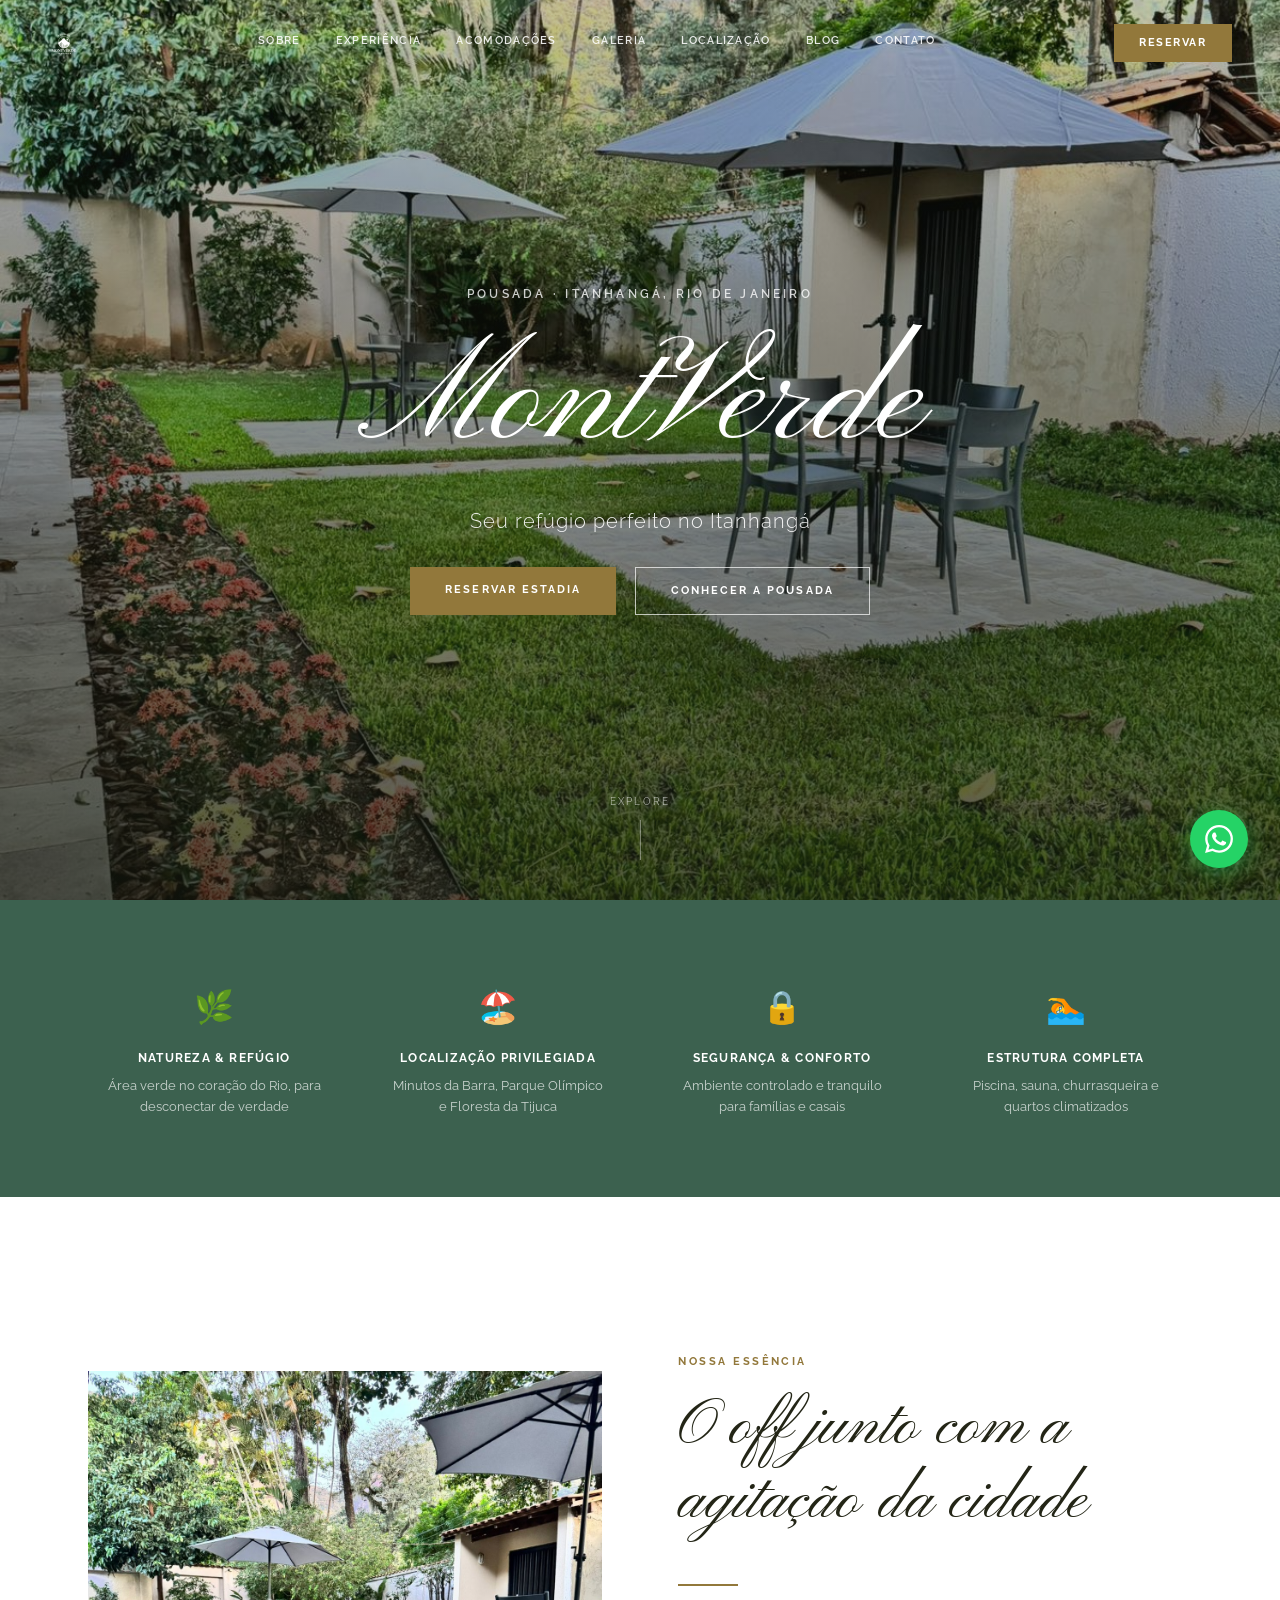
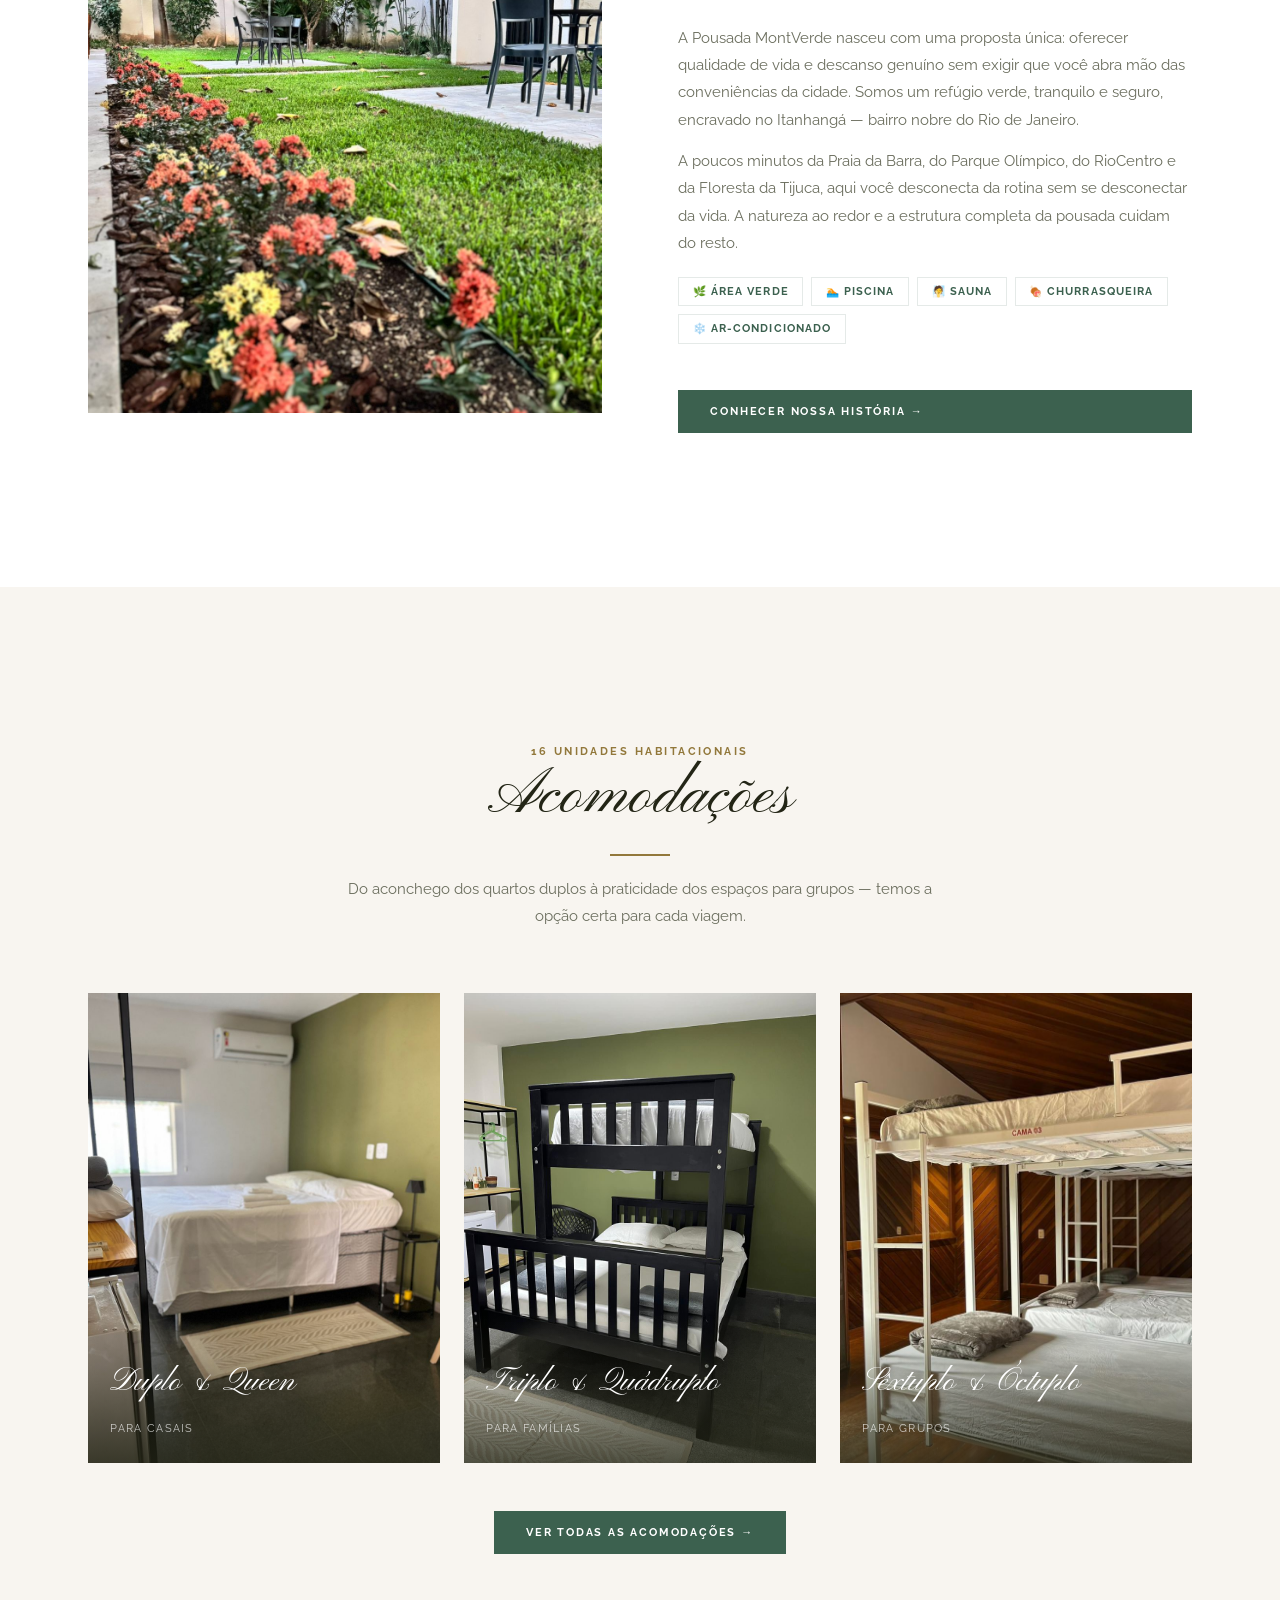
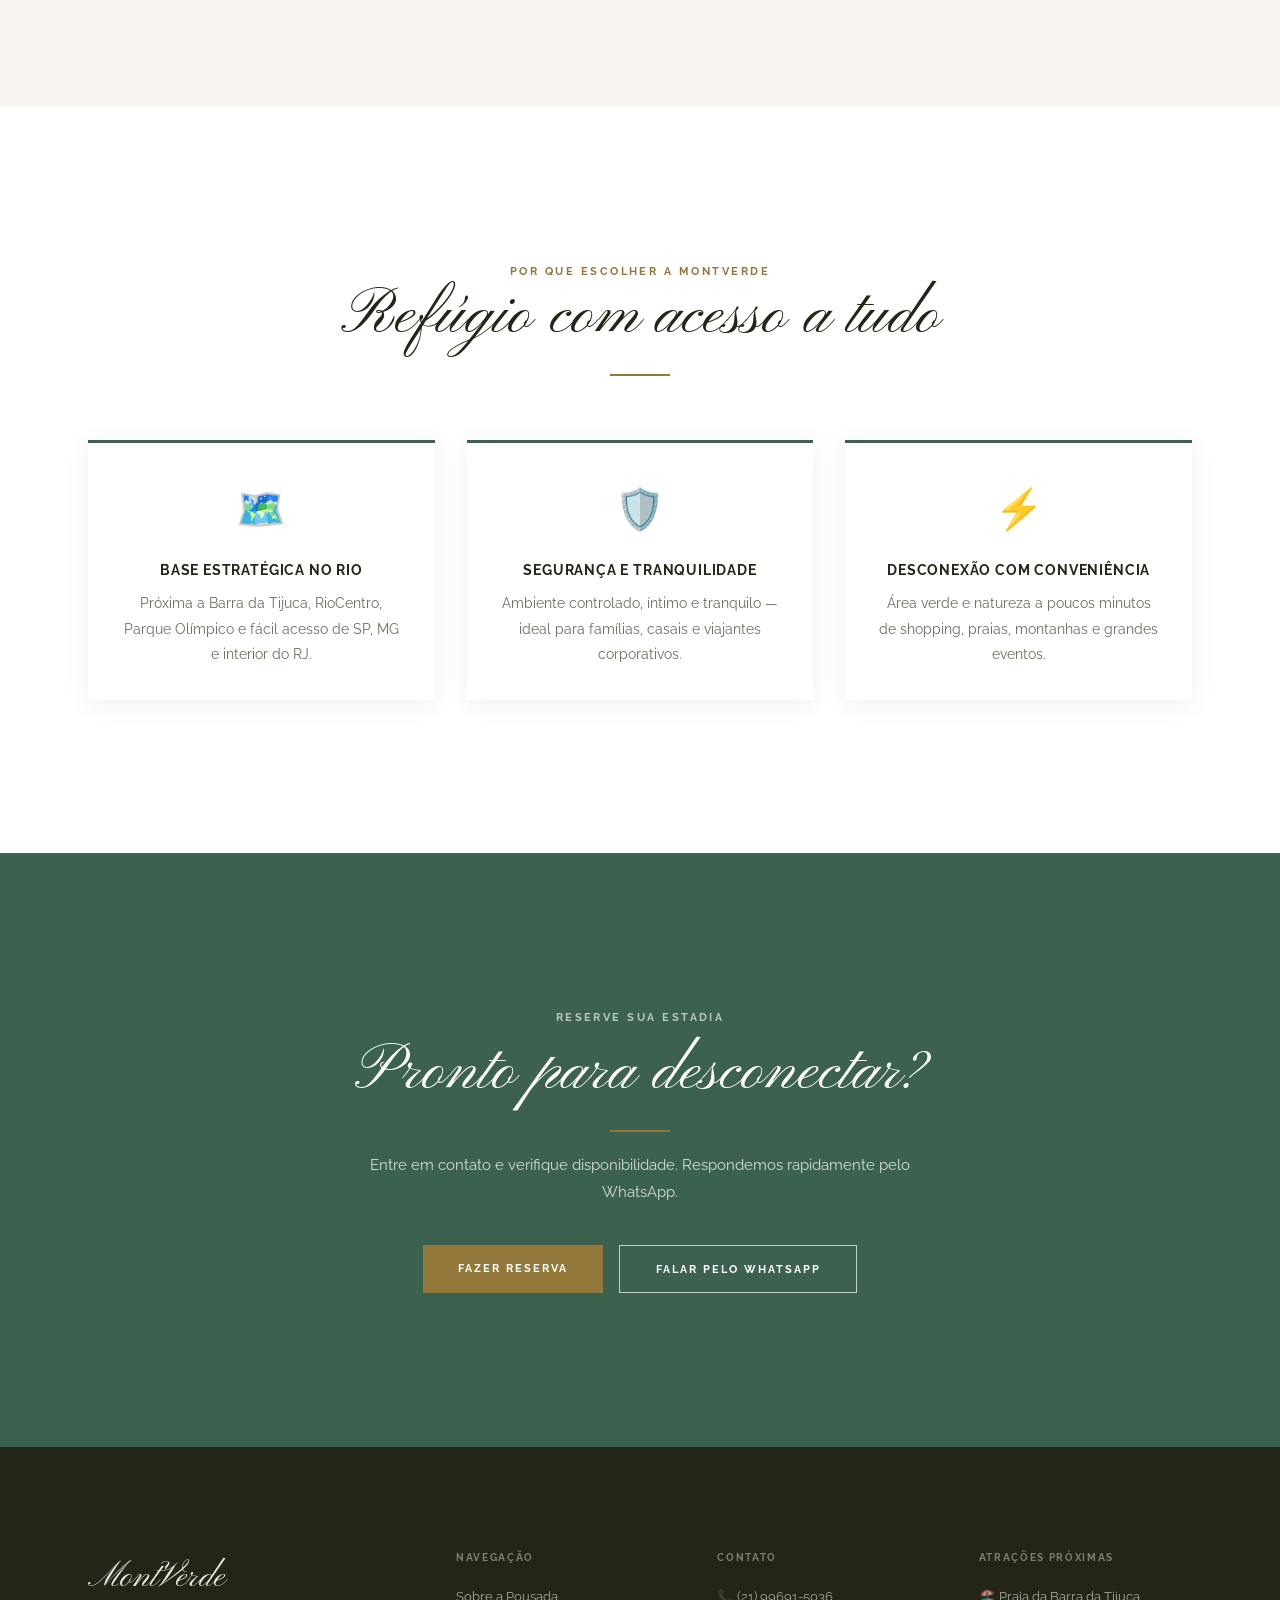
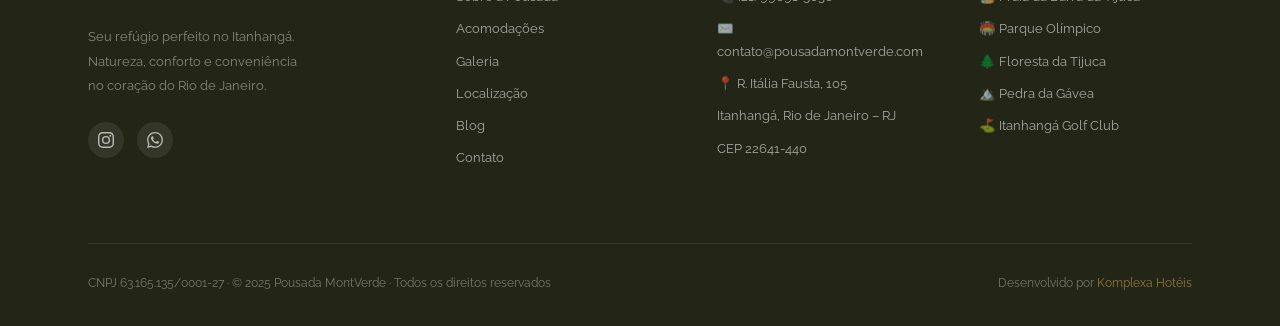
==== commit 7d745dcc: "Adiciona modal WhatsApp com captura de lead e remove cookie banner - Modal WhatsApp com formulário (" ====
--- a/index.html
+++ b/index.html
@@ -281,7 +281,7 @@
         disponibilidade. Respondemos rapidamente pelo WhatsApp.</p>
       <div style="display:flex;gap:1rem;justify-content:center;flex-wrap:wrap">
         <a href="contato/" class="btn-gold">Fazer Reserva</a>
-        <a class="btn-outline-w" href="https://wa.me/5521996915036" target="_blank" rel="noopener">Falar pelo
+        <a class="btn-outline-w" href="https://wa.me/5521996915036?text=Ol%C3%A1%2C%20tenho%20interesse%20em%20me%20hospedar%20na%20Pousada%20MontVerde%21" target="_blank" rel="noopener">Falar pelo
           WhatsApp</a>
       </div>
     </div>
@@ -301,7 +301,7 @@
                   d="M12 2.163c3.204 0 3.584.012 4.85.07 3.252.148 4.771 1.691 4.919 4.919.058 1.265.069 1.645.069 4.849 0 3.205-.012 3.584-.069 4.849-.149 3.225-1.664 4.771-4.919 4.919-1.266.058-1.644.07-4.85.07-3.204 0-3.584-.012-4.849-.07-3.26-.149-4.771-1.699-4.919-4.92-.058-1.265-.07-1.644-.07-4.849 0-3.204.013-3.583.07-4.849.149-3.227 1.664-4.771 4.919-4.919 1.266-.057 1.645-.069 4.849-.069zM12 0C8.741 0 8.333.014 7.053.072 2.695.272.273 2.69.073 7.052.014 8.333 0 8.741 0 12c0 3.259.014 3.668.072 4.948.2 4.358 2.618 6.78 6.98 6.98C8.333 23.986 8.741 24 12 24c3.259 0 3.668-.014 4.948-.072 4.354-.2 6.782-2.618 6.979-6.98.059-1.28.073-1.689.073-4.948 0-3.259-.014-3.667-.072-4.947-.196-4.354-2.617-6.78-6.979-6.98C15.668.014 15.259 0 12 0zm0 5.838a6.162 6.162 0 100 12.324 6.162 6.162 0 000-12.324zM12 16a4 4 0 110-8 4 4 0 010 8zm6.406-11.845a1.44 1.44 0 100 2.881 1.44 1.44 0 000-2.881z" />
               </svg>
             </a>
-            <a href="https://wa.me/5521996915036" target="_blank" rel="noopener" aria-label="WhatsApp">
+            <a href="https://wa.me/5521996915036?text=Ol%C3%A1%2C%20tenho%20interesse%20em%20me%20hospedar%20na%20Pousada%20MontVerde%21" target="_blank" rel="noopener" aria-label="WhatsApp">
               <svg width="16" height="16" viewBox="0 0 24 24" fill="currentColor">
                 <path
                   d="M17.472 14.382c-.297-.149-1.758-.867-2.03-.967-.273-.099-.471-.148-.67.15-.197.297-.767.966-.94 1.164-.173.199-.347.223-.644.075-.297-.15-1.255-.463-2.39-1.475-.883-.788-1.48-1.761-1.653-2.059-.173-.297-.018-.458.13-.606.134-.133.298-.347.446-.52.149-.174.198-.298.298-.497.099-.198.05-.371-.025-.52-.075-.149-.669-1.612-.916-2.207-.242-.579-.487-.5-.669-.51-.173-.008-.371-.01-.57-.01-.198 0-.52.074-.792.372-.272.297-1.04 1.016-1.04 2.479 0 1.462 1.065 2.875 1.213 3.074.149.198 2.096 3.2 5.077 4.487.709.306 1.262.489 1.694.625.712.227 1.36.195 1.871.118.571-.085 1.758-.719 2.006-1.413.248-.694.248-1.289.173-1.413-.074-.124-.272-.198-.57-.347m-5.421 7.403h-.004a9.87 9.87 0 01-5.031-1.378l-.361-.214-3.741.982.998-3.648-.235-.374a9.86 9.86 0 01-1.51-5.26c.001-5.45 4.436-9.884 9.888-9.884 2.64 0 5.122 1.03 6.988 2.898a9.825 9.825 0 012.893 6.994c-.003 5.45-4.437 9.884-9.885 9.884m8.413-18.297A11.815 11.815 0 0012.05 0C5.495 0 .16 5.335.157 11.892c0 2.096.547 4.142 1.588 5.945L.057 24l6.305-1.654a11.882 11.882 0 005.683 1.448h.005c6.554 0 11.89-5.335 11.893-11.893a11.821 11.821 0 00-3.48-8.413z" />
@@ -343,27 +343,13 @@
   </footer>
 
   <!-- ═══ WHATSAPP BOTÃO FLUTUANTE ═══ -->
-  <a class="wa-btn" href="https://wa.me/5521996915036" target="_blank" rel="noopener" aria-label="Falar pelo WhatsApp">
+  <a class="wa-btn" href="https://wa.me/5521996915036?text=Ol%C3%A1%2C%20tenho%20interesse%20em%20me%20hospedar%20na%20Pousada%20MontVerde%21" target="_blank" rel="noopener" aria-label="Falar pelo WhatsApp">
     <svg viewBox="0 0 24 24">
       <path
         d="M17.472 14.382c-.297-.149-1.758-.867-2.03-.967-.273-.099-.471-.148-.67.15-.197.297-.767.966-.94 1.164-.173.199-.347.223-.644.075-.297-.15-1.255-.463-2.39-1.475-.883-.788-1.48-1.761-1.653-2.059-.173-.297-.018-.458.13-.606.134-.133.298-.347.446-.52.149-.174.198-.298.298-.497.099-.198.05-.371-.025-.52-.075-.149-.669-1.612-.916-2.207-.242-.579-.487-.5-.669-.51-.173-.008-.371-.01-.57-.01-.198 0-.52.074-.792.372-.272.297-1.04 1.016-1.04 2.479 0 1.462 1.065 2.875 1.213 3.074.149.198 2.096 3.2 5.077 4.487.709.306 1.262.489 1.694.625.712.227 1.36.195 1.871.118.571-.085 1.758-.719 2.006-1.413.248-.694.248-1.289.173-1.413-.074-.124-.272-.198-.57-.347m-5.421 7.403h-.004a9.87 9.87 0 01-5.031-1.378l-.361-.214-3.741.982.998-3.648-.235-.374a9.86 9.86 0 01-1.51-5.26c.001-5.45 4.436-9.884 9.888-9.884 2.64 0 5.122 1.03 6.988 2.898a9.825 9.825 0 012.893 6.994c-.003 5.45-4.437 9.884-9.885 9.884m8.413-18.297A11.815 11.815 0 0012.05 0C5.495 0 .16 5.335.157 11.892c0 2.096.547 4.142 1.588 5.945L.057 24l6.305-1.654a11.882 11.882 0 005.683 1.448h.005c6.554 0 11.89-5.335 11.893-11.893a11.821 11.821 0 00-3.48-8.413z" />
     </svg>
   </a>
 
-  <!-- ═══ COOKIE BANNER ═══ -->
-  <div class="ck" id="cookieBanner">
-    <div class="ck-in">
-      <p>Utilizamos cookies para melhorar sua experiência. Ao continuar navegando, você concorda com nossa <a
-          href="#">Política de Privacidade</a> e o uso de cookies.</p>
-      <div style="display:flex;gap:.6rem;flex-shrink:0">
-        <button class="btn-green" style="font-size:.72rem;padding:.5rem 1.2rem"
-          onclick="acceptCookies()">Aceitar</button>
-        <button class="btn-outline" style="font-size:.72rem;padding:.5rem 1.2rem"
-          onclick="declineCookies()">Recusar</button>
-      </div>
-    </div>
-  </div>
-
   <script src="assets/js/main.js"></script>
 </body>
 
--- a/assets/css/style.css
+++ b/assets/css/style.css
@@ -253,13 +253,21 @@
 .wa-modal.open { display:flex; align-items:flex-end; justify-content:flex-end; padding:0 2rem 5.5rem 2rem; }
 /* .wa-box e .wa-modal-box são equivalentes — suporte aos dois nomes */
 .wa-box,
-.wa-modal-box { background:var(--surface); width:320px; padding:1.8rem; box-shadow:0 12px 50px rgba(0,0,0,.18); border-top:3px solid #25D366; }
+.wa-modal-box { background:var(--surface); width:340px; padding:2.2rem 1.8rem 1.8rem; box-shadow:0 12px 50px rgba(0,0,0,.18); border-top:3px solid #25D366; position:relative; }
 .wa-box-hdr,
 .wa-modal-header { display:flex; justify-content:space-between; align-items:center; margin-bottom:1.2rem; gap:.8rem; }
 .wa-box-hdr h4,
 .wa-modal-header h4 { font-size:.74rem; letter-spacing:.1em; text-transform:uppercase; }
 .wa-icon { width:36px; height:36px; border-radius:50%; background:#25D366; display:flex; align-items:center; justify-content:center; flex-shrink:0; }
-.wa-modal-close { background:none; border:none; font-size:1.4rem; cursor:pointer; color:var(--text-muted); line-height:1; padding:0; margin-left:auto; }
+.wa-modal-close { background:none; border:none; font-size:1.5rem; cursor:pointer; color:var(--text-muted); line-height:1; padding:0; position:absolute; top:.9rem; left:1.1rem; }
+.wa-modal-top { display:flex; align-items:flex-start; gap:.9rem; margin:.3rem 0 1.3rem; }
+.wa-modal-top .wa-icon { margin-top:.15rem; }
+.wa-modal-titles h4 { font-size:.82rem; letter-spacing:.1em; text-transform:uppercase; font-weight:700; color:var(--text); margin-bottom:.35rem; }
+.wa-modal-titles p { font-size:.88rem; color:var(--text-muted); line-height:1.4; margin:0; }
+.wa-or { display:flex; align-items:center; gap:.8rem; margin:.3rem 0; color:var(--text-muted); font-size:.7rem; letter-spacing:.15em; text-transform:uppercase; }
+.wa-or::before, .wa-or::after { content:''; flex:1; height:1px; background:var(--border); }
+.wa-reserve { display:flex; align-items:center; justify-content:center; gap:.5rem; background:var(--cta); color:#fff; border:none; padding:.85rem; font-family:var(--font-body); font-size:.7rem; letter-spacing:.14em; text-transform:uppercase; font-weight:700; cursor:pointer; transition:background .3s; text-decoration:none; }
+.wa-reserve:hover { background:var(--cta-hover); }
 .wa-form-body { display:flex; flex-direction:column; gap:.65rem; }
 .wa-form-body .fg { display:flex; flex-direction:column; gap:.2rem; }
 .wa-form-body label { font-size:.68rem; letter-spacing:.08em; text-transform:uppercase; font-weight:700; color:var(--text); }
@@ -337,7 +345,7 @@
   /* hero widget no mobile */
   /* wa modal full width */
   .wa-modal.open { padding:0 1rem 5rem 1rem; align-items:flex-end; justify-content:center; }
-  .wa-box { width:100%!important; max-width:420px; }
+  .wa-box,.wa-modal-box { width:100%!important; max-width:420px; }
   /* contact grid */
   .ct-form .fg-row { grid-template-columns:1fr; }
 }
